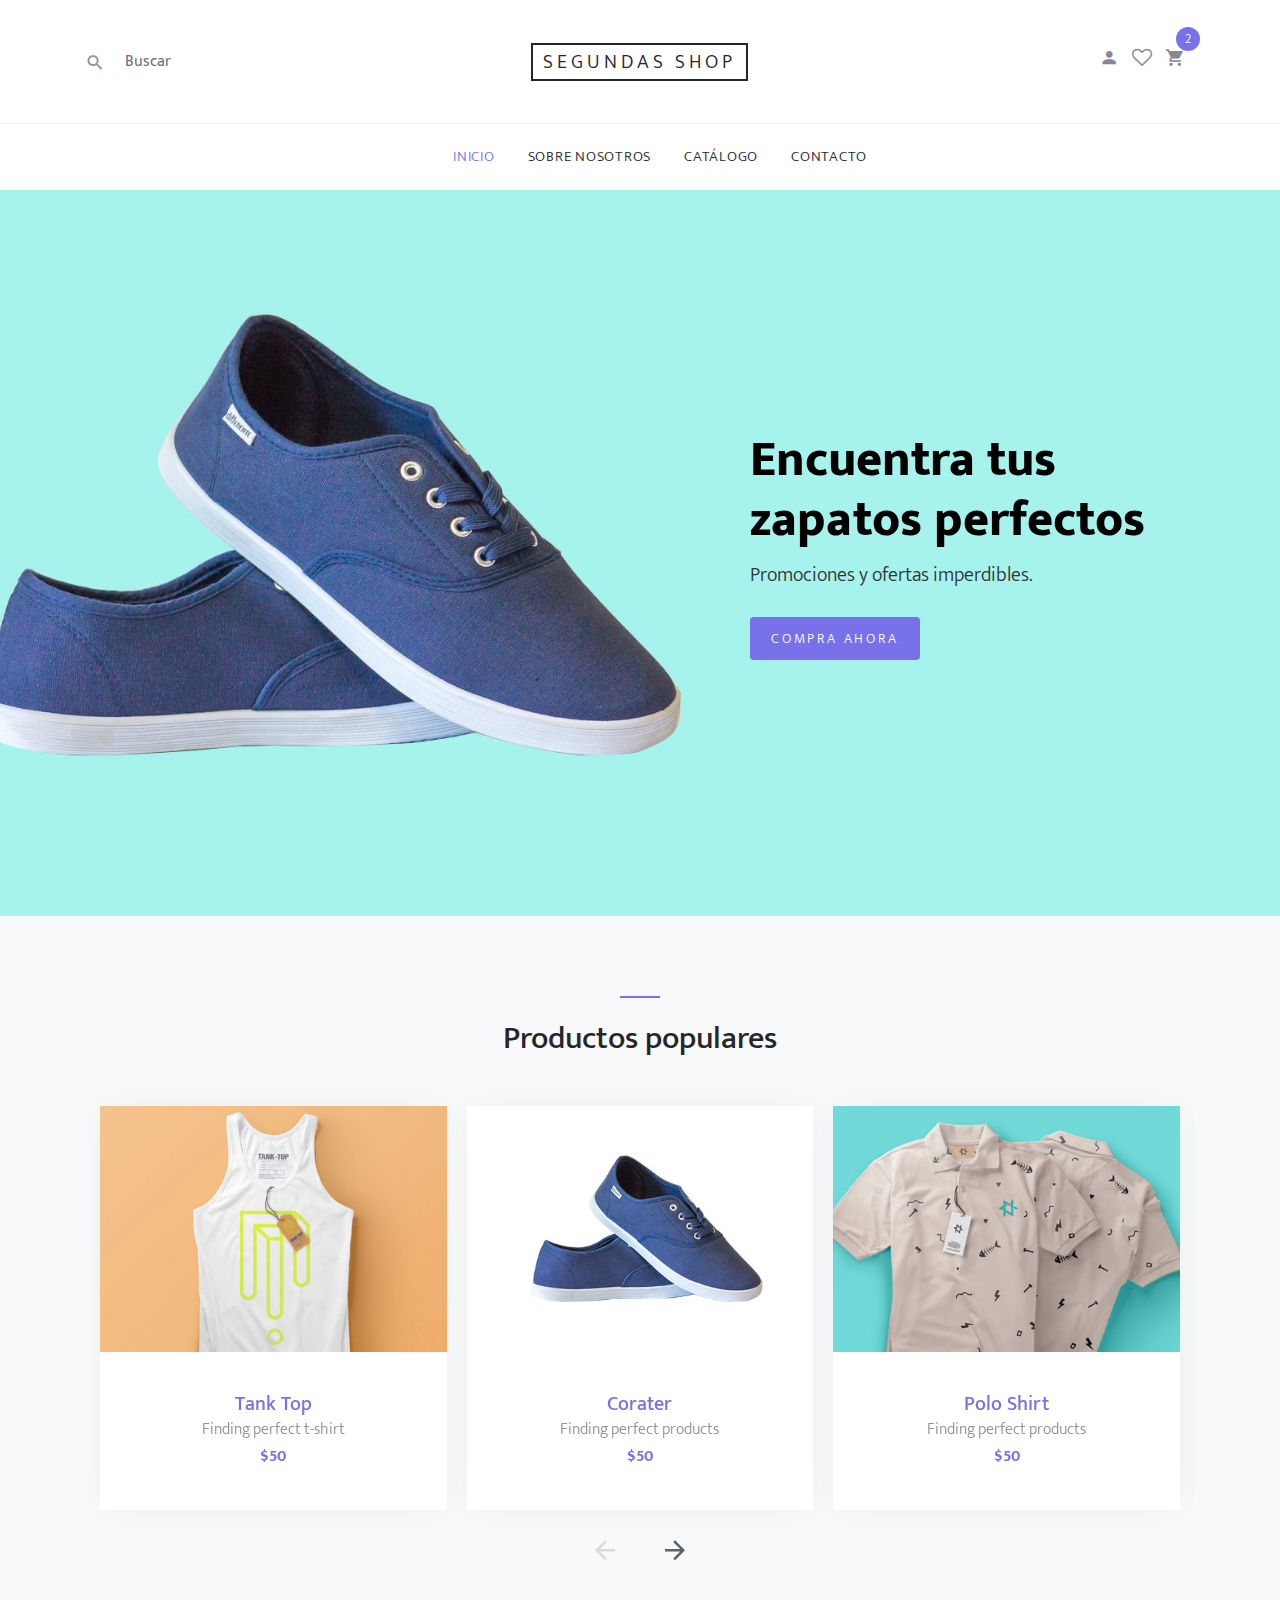
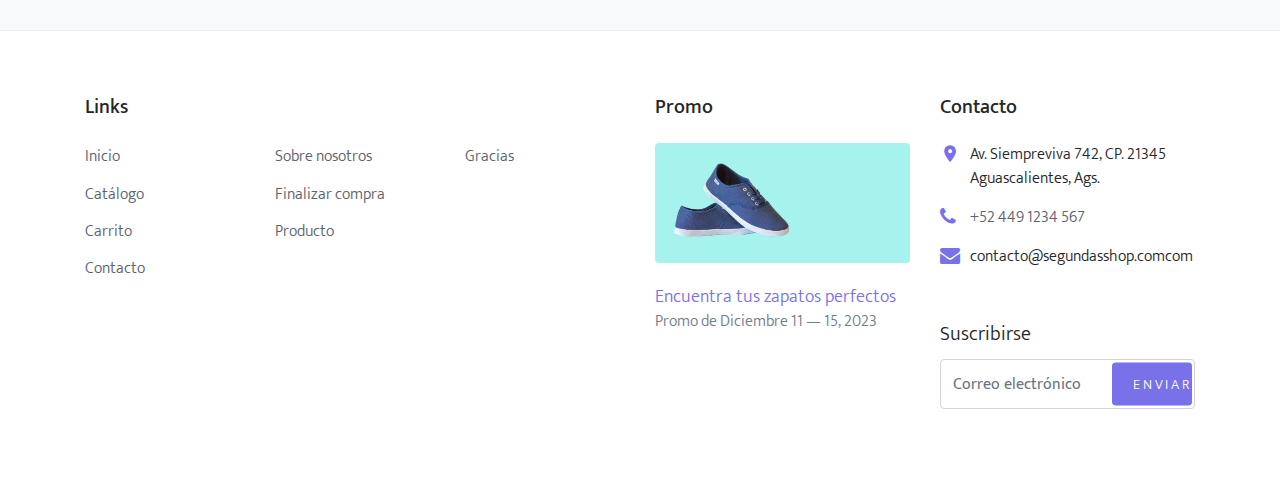
==== index.html @ 723752af "Website deployment" ====
<!DOCTYPE html>
<html lang="es">
  <head>
    <meta charset="utf-8">
    <title>Segundas Shop</title>
    <meta name="viewport" content="width=device-width, initial-scale=1, shrink-to-fit=no">

    <link rel="stylesheet" href="https://fonts.googleapis.com/css?family=Mukta:300,400,700"> 
    <link rel="stylesheet" href="fonts/icomoon/style.css">

    <link rel="stylesheet" href="css/bootstrap.min.css">
    <link rel="stylesheet" href="css/magnific-popup.css">
    <link rel="stylesheet" href="css/jquery-ui.css">
    <link rel="stylesheet" href="css/owl.carousel.min.css">
    <link rel="stylesheet" href="css/owl.theme.default.min.css">


    <link rel="stylesheet" href="css/aos.css">

    <link rel="stylesheet" href="css/style.css">
    
  </head>
  <body>
  
  <div class="site-wrap">
    <header class="site-navbar" role="banner">
      <div class="site-navbar-top">
        <div class="container">
          <div class="row align-items-center">

            <div class="col-6 col-md-4 order-2 order-md-1 site-search-icon text-left">
              <form action="" class="site-block-top-search">
                <span class="icon icon-search2"></span>
                <input type="text" class="form-control border-0" placeholder="Buscar">
              </form>
            </div>

            <div class="col-12 mb-3 mb-md-0 col-md-4 order-1 order-md-2 text-center">
              <div class="site-logo">
                <a href="index.html" class="js-logo-clone">Segundas Shop</a>
              </div>
            </div>

            <div class="col-6 col-md-4 order-3 order-md-3 text-right">
              <div class="site-top-icons">
                <ul>
                  <li><a href="#"><span class="icon icon-person"></span></a></li>
                  <li><a href="#"><span class="icon icon-heart-o"></span></a></li>
                  <li>
                    <a href="cart.html" class="site-cart">
                      <span class="icon icon-shopping_cart"></span>
                      <span class="count">2</span>
                    </a>
                  </li> 
                  <li class="d-inline-block d-md-none ml-md-0"><a href="#" class="site-menu-toggle js-menu-toggle"><span class="icon-menu"></span></a></li>
                </ul>
              </div> 
            </div>

          </div>
        </div>
      </div> 
      <!-- Navbar -->
      <nav class="site-navigation text-right text-md-center" role="navigation">
        <div class="container">
          <ul class="site-menu js-clone-nav d-none d-md-block">
            <li class="active"><a href="index.html">Inicio</a></li>
            <li><a href="about.html">Sobre nosotros</a></li>
            <li><a href="shop.html">Catálogo</a></li>
            <li><a href="contact.html">Contacto</a></li>
          </ul>
        </div>
      </nav>
    </header>

    <div class="site-blocks-cover" style="background-image: url(images/hero_1.jpg);" data-aos="fade">
      <div class="container">
        <div class="row align-items-start align-items-md-center justify-content-end">
          <div class="col-md-5 text-center text-md-left pt-5 pt-md-0">
            <h1 class="mb-2">Encuentra tus zapatos perfectos</h1>
            <div class="intro-text text-center text-md-left">
              <p class="mb-4">Promociones y ofertas imperdibles.</p>
              <p>
                <a href="#" class="btn btn-sm btn-primary">Compra ahora</a>
              </p>
            </div>
          </div>
        </div>
      </div>
    </div>

    <!-- Carrusel -->
    <div class="site-section block-3 site-blocks-2 bg-light">
      <div class="container">
        <div class="row justify-content-center">
          <div class="col-md-7 site-section-heading text-center pt-4">
            <h2>Productos populares</h2>
          </div>
        </div>
        <div class="row">
          <div class="col-md-12">
            <div class="nonloop-block-3 owl-carousel">
              <div class="item">
                <div class="block-4 text-center">
                  <figure class="block-4-image">
                    <img src="images/cloth_1.jpg" alt="Image placeholder" class="img-fluid">
                  </figure>
                  <div class="block-4-text p-4">
                    <h3><a href="#">Tank Top</a></h3>
                    <p class="mb-0">Finding perfect t-shirt</p>
                    <p class="text-primary font-weight-bold">$50</p>
                  </div>
                </div>
              </div>
              <div class="item">
                <div class="block-4 text-center">
                  <figure class="block-4-image">
                    <img src="images/shoe_1.jpg" alt="Image placeholder" class="img-fluid">
                  </figure>
                  <div class="block-4-text p-4">
                    <h3><a href="#">Corater</a></h3>
                    <p class="mb-0">Finding perfect products</p>
                    <p class="text-primary font-weight-bold">$50</p>
                  </div>
                </div>
              </div>
              <div class="item">
                <div class="block-4 text-center">
                  <figure class="block-4-image">
                    <img src="images/cloth_2.jpg" alt="Image placeholder" class="img-fluid">
                  </figure>
                  <div class="block-4-text p-4">
                    <h3><a href="#">Polo Shirt</a></h3>
                    <p class="mb-0">Finding perfect products</p>
                    <p class="text-primary font-weight-bold">$50</p>
                  </div>
                </div>
              </div>
              <div class="item">
                <div class="block-4 text-center">
                  <figure class="block-4-image">
                    <img src="images/cloth_3.jpg" alt="Image placeholder" class="img-fluid">
                  </figure>
                  <div class="block-4-text p-4">
                    <h3><a href="#">T-Shirt Mockup</a></h3>
                    <p class="mb-0">Finding perfect products</p>
                    <p class="text-primary font-weight-bold">$50</p>
                  </div>
                </div>
              </div>
              <div class="item">
                <div class="block-4 text-center">
                  <figure class="block-4-image">
                    <img src="images/shoe_1.jpg" alt="Image placeholder" class="img-fluid">
                  </figure>
                  <div class="block-4-text p-4">
                    <h3><a href="#">Corater</a></h3>
                    <p class="mb-0">Finding perfect products</p>
                    <p class="text-primary font-weight-bold">$50</p>
                  </div>
                </div>
              </div>
            </div>
          </div>
        </div>
      </div>
    </div>

    <!-- Footer -->
    <footer class="site-footer border-top">
      <div class="container">
        <div class="row">
          <div class="col-lg-6 mb-5 mb-lg-0">
            <div class="row">
              <div class="col-md-12">
                <h3 class="footer-heading mb-4">Links</h3>
              </div>
              <div class="col-md-6 col-lg-4">
                <ul class="list-unstyled">
                  <li><a href="index.html">Inicio</a></li>
                  <li><a href="shop.html">Catálogo</a></li>
                  <li><a href="cart.html">Carrito</a></li>
                  <li><a href="contact.html">Contacto</a></li>
                </ul>
              </div>
              <div class="col-md-6 col-lg-4">
                <ul class="list-unstyled">
                  <li><a href="about.html">Sobre nosotros</a></li>
                  <li><a href="checkout.html">Finalizar compra</a></li>
                  <li><a href="shop-single.html">Producto</a></li>
                </ul>
              </div>
              <div class="col-md-6 col-lg-4">
                <ul class="list-unstyled">
                  <li><a href="thankyou.html">Gracias</a></li>
                </ul>
              </div>
            </div>
          </div>
          <div class="col-md-6 col-lg-3 mb-4 mb-lg-0">
            <h3 class="footer-heading mb-4">Promo</h3>
            <a href="#" class="block-6">
              <img src="images/hero_1.jpg" alt="Image placeholder" class="img-fluid rounded mb-4">
              <h3 class="font-weight-light  mb-0">Encuentra tus zapatos perfectos</h3>
              <p>Promo de Diciembre 11 &mdash; 15, 2023</p>
            </a>
          </div>
          <div class="col-md-6 col-lg-3">
            <div class="block-5 mb-5">
              <h3 class="footer-heading mb-4">Contacto</h3>
              <ul class="list-unstyled">
                <li class="address">Av. Siempreviva 742, CP. 21345 Aguascalientes, Ags.</li>
                <li class="phone"><a href="tel://4491234567">+52 449 1234 567</a></li>
                <li class="email">contacto@segundasshop.comcom</li>
              </ul>
            </div>

            <div class="block-7">
              <form action="#" method="post">
                <label for="email_subscribe" class="footer-heading">Suscribirse</label>
                <div class="form-group">
                  <input type="text" class="form-control py-4" id="email_subscribe" placeholder="Correo electrónico">
                  <input type="submit" class="btn btn-sm btn-primary" value="Enviar">
                </div>
              </form>
            </div>
          </div>
        </div>
      </div>
    </footer>
  </div>

  <script src="js/jquery-3.3.1.min.js"></script>
  <script src="js/jquery-ui.js"></script>
  <script src="js/popper.min.js"></script>
  <script src="js/bootstrap.min.js"></script>
  <script src="js/owl.carousel.min.js"></script>
  <script src="js/jquery.magnific-popup.min.js"></script>
  <script src="js/aos.js"></script>

  <script src="js/main.js"></script>
    
  </body>
</html>
---- fonts/icomoon/style.css ----
@font-face {
  font-family: 'icomoon';
  src:  url('fonts/icomoon.eot?10si43');
  src:  url('fonts/icomoon.eot?10si43#iefix') format('embedded-opentype'),
    url('fonts/icomoon.ttf?10si43') format('truetype'),
    url('fonts/icomoon.woff?10si43') format('woff'),
    url('fonts/icomoon.svg?10si43#icomoon') format('svg');
  font-weight: normal;
  font-style: normal;
}

[class^="icon-"], [class*=" icon-"] {
  /* use !important to prevent issues with browser extensions that change fonts */
  font-family: 'icomoon' !important;
  speak: none;
  font-style: normal;
  font-weight: normal;
  font-variant: normal;
  text-transform: none;
  line-height: 1;

  /* Better Font Rendering =========== */
  -webkit-font-smoothing: antialiased;
  -moz-osx-font-smoothing: grayscale;
}

.icon-asterisk:before {
  content: "\f069";
}
.icon-plus:before {
  content: "\f067";
}
.icon-question:before {
  content: "\f128";
}
.icon-minus:before {
  content: "\f068";
}
.icon-glass:before {
  content: "\f000";
}
.icon-music:before {
  content: "\f001";
}
.icon-search:before {
  content: "\f002";
}
.icon-envelope-o:before {
  content: "\f003";
}
.icon-heart:before {
  content: "\f004";
}
.icon-star:before {
  content: "\f005";
}
.icon-star-o:before {
  content: "\f006";
}
.icon-user:before {
  content: "\f007";
}
.icon-film:before {
  content: "\f008";
}
.icon-th-large:before {
  content: "\f009";
}
.icon-th:before {
  content: "\f00a";
}
.icon-th-list:before {
  content: "\f00b";
}
.icon-check:before {
  content: "\f00c";
}
.icon-close:before {
  content: "\f00d";
}
.icon-remove:before {
  content: "\f00d";
}
.icon-times:before {
  content: "\f00d";
}
.icon-search-plus:before {
  content: "\f00e";
}
.icon-search-minus:before {
  content: "\f010";
}
.icon-power-off:before {
  content: "\f011";
}
.icon-signal:before {
  content: "\f012";
}
.icon-cog:before {
  content: "\f013";
}
.icon-gear:before {
  content: "\f013";
}
.icon-trash-o:before {
  content: "\f014";
}
.icon-home:before {
  content: "\f015";
}
.icon-file-o:before {
  content: "\f016";
}
.icon-clock-o:before {
  content: "\f017";
}
.icon-road:before {
  content: "\f018";
}
.icon-download:before {
  content: "\f019";
}
.icon-arrow-circle-o-down:before {
  content: "\f01a";
}
.icon-arrow-circle-o-up:before {
  content: "\f01b";
}
.icon-inbox:before {
  content: "\f01c";
}
.icon-play-circle-o:before {
  content: "\f01d";
}
.icon-repeat:before {
  content: "\f01e";
}
.icon-rotate-right:before {
  content: "\f01e";
}
.icon-refresh:before {
  content: "\f021";
}
.icon-list-alt:before {
  content: "\f022";
}
.icon-lock:before {
  content: "\f023";
}
.icon-flag:before {
  content: "\f024";
}
.icon-headphones:before {
  content: "\f025";
}
.icon-volume-off:before {
  content: "\f026";
}
.icon-volume-down:before {
  content: "\f027";
}
.icon-volume-up:before {
  content: "\f028";
}
.icon-qrcode:before {
  content: "\f029";
}
.icon-barcode:before {
  content: "\f02a";
}
.icon-tag:before {
  content: "\f02b";
}
.icon-tags:before {
  content: "\f02c";
}
.icon-book:before {
  content: "\f02d";
}
.icon-bookmark:before {
  content: "\f02e";
}
.icon-print:before {
  content: "\f02f";
}
.icon-camera:before {
  content: "\f030";
}
.icon-font:before {
  content: "\f031";
}
.icon-bold:before {
  content: "\f032";
}
.icon-italic:before {
  content: "\f033";
}
.icon-text-height:before {
  content: "\f034";
}
.icon-text-width:before {
  content: "\f035";
}
.icon-align-left:before {
  content: "\f036";
}
.icon-align-center:before {
  content: "\f037";
}
.icon-align-right:before {
  content: "\f038";
}
.icon-align-justify:before {
  content: "\f039";
}
.icon-list:before {
  content: "\f03a";
}
.icon-dedent:before {
  content: "\f03b";
}
.icon-outdent:before {
  content: "\f03b";
}
.icon-indent:before {
  content: "\f03c";
}
.icon-video-camera:before {
  content: "\f03d";
}
.icon-image:before {
  content: "\f03e";
}
.icon-photo:before {
  content: "\f03e";
}
.icon-picture-o:before {
  content: "\f03e";
}
.icon-pencil:before {
  content: "\f040";
}
.icon-map-marker:before {
  content: "\f041";
}
.icon-adjust:before {
  content: "\f042";
}
.icon-tint:before {
  content: "\f043";
}
.icon-edit:before {
  content: "\f044";
}
.icon-pencil-square-o:before {
  content: "\f044";
}
.icon-share-square-o:before {
  content: "\f045";
}
.icon-check-square-o:before {
  content: "\f046";
}
.icon-arrows:before {
  content: "\f047";
}
.icon-step-backward:before {
  content: "\f048";
}
.icon-fast-backward:before {
  content: "\f049";
}
.icon-backward:before {
  content: "\f04a";
}
.icon-play:before {
  content: "\f04b";
}
.icon-pause:before {
  content: "\f04c";
}
.icon-stop:before {
  content: "\f04d";
}
.icon-forward:before {
  content: "\f04e";
}
.icon-fast-forward:before {
  content: "\f050";
}
.icon-step-forward:before {
  content: "\f051";
}
.icon-eject:before {
  content: "\f052";
}
.icon-chevron-left:before {
  content: "\f053";
}
.icon-chevron-right:before {
  content: "\f054";
}
.icon-plus-circle:before {
  content: "\f055";
}
.icon-minus-circle:before {
  content: "\f056";
}
.icon-times-circle:before {
  content: "\f057";
}
.icon-check-circle:before {
  content: "\f058";
}
.icon-question-circle:before {
  content: "\f059";
}
.icon-info-circle:before {
  content: "\f05a";
}
.icon-crosshairs:before {
  content: "\f05b";
}
.icon-times-circle-o:before {
  content: "\f05c";
}
.icon-check-circle-o:before {
  content: "\f05d";
}
.icon-ban:before {
  content: "\f05e";
}
.icon-arrow-left:before {
  content: "\f060";
}
.icon-arrow-right:before {
  content: "\f061";
}
.icon-arrow-up:before {
  content: "\f062";
}
.icon-arrow-down:before {
  content: "\f063";
}
.icon-mail-forward:before {
  content: "\f064";
}
.icon-share:before {
  content: "\f064";
}
.icon-expand:before {
  content: "\f065";
}
.icon-compress:before {
  content: "\f066";
}
.icon-exclamation-circle:before {
  content: "\f06a";
}
.icon-gift:before {
  content: "\f06b";
}
.icon-leaf:before {
  content: "\f06c";
}
.icon-fire:before {
  content: "\f06d";
}
.icon-eye:before {
  content: "\f06e";
}
.icon-eye-slash:before {
  content: "\f070";
}
.icon-exclamation-triangle:before {
  content: "\f071";
}
.icon-warning:before {
  content: "\f071";
}
.icon-plane:before {
  content: "\f072";
}
.icon-calendar:before {
  content: "\f073";
}
.icon-random:before {
  content: "\f074";
}
.icon-comment:before {
  content: "\f075";
}
.icon-magnet:before {
  content: "\f076";
}
.icon-chevron-up:before {
  content: "\f077";
}
.icon-chevron-down:before {
  content: "\f078";
}
.icon-retweet:before {
  content: "\f079";
}
.icon-shopping-cart:before {
  content: "\f07a";
}
.icon-folder:before {
  content: "\f07b";
}
.icon-folder-open:before {
  content: "\f07c";
}
.icon-arrows-v:before {
  content: "\f07d";
}
.icon-arrows-h:before {
  content: "\f07e";
}
.icon-bar-chart:before {
  content: "\f080";
}
.icon-bar-chart-o:before {
  content: "\f080";
}
.icon-twitter-square:before {
  content: "\f081";
}
.icon-facebook-square:before {
  content: "\f082";
}
.icon-camera-retro:before {
  content: "\f083";
}
.icon-key:before {
  content: "\f084";
}
.icon-cogs:before {
  content: "\f085";
}
.icon-gears:before {
  content: "\f085";
}
.icon-comments:before {
  content: "\f086";
}
.icon-thumbs-o-up:before {
  content: "\f087";
}
.icon-thumbs-o-down:before {
  content: "\f088";
}
.icon-star-half:before {
  content: "\f089";
}
.icon-heart-o:before {
  content: "\f08a";
}
.icon-sign-out:before {
  content: "\f08b";
}
.icon-linkedin-square:before {
  content: "\f08c";
}
.icon-thumb-tack:before {
  content: "\f08d";
}
.icon-external-link:before {
  content: "\f08e";
}
.icon-sign-in:before {
  content: "\f090";
}
.icon-trophy:before {
  content: "\f091";
}
.icon-github-square:before {
  content: "\f092";
}
.icon-upload:before {
  content: "\f093";
}
.icon-lemon-o:before {
  content: "\f094";
}
.icon-phone:before {
  content: "\f095";
}
.icon-square-o:before {
  content: "\f096";
}
.icon-bookmark-o:before {
  content: "\f097";
}
.icon-phone-square:before {
  content: "\f098";
}
.icon-twitter:before {
  content: "\f099";
}
.icon-facebook:before {
  content: "\f09a";
}
.icon-facebook-f:before {
  content: "\f09a";
}
.icon-github:before {
  content: "\f09b";
}
.icon-unlock:before {
  content: "\f09c";
}
.icon-credit-card:before {
  content: "\f09d";
}
.icon-feed:before {
  content: "\f09e";
}
.icon-rss:before {
  content: "\f09e";
}
.icon-hdd-o:before {
  content: "\f0a0";
}
.icon-bullhorn:before {
  content: "\f0a1";
}
.icon-bell-o:before {
  content: "\f0a2";
}
.icon-certificate:before {
  content: "\f0a3";
}
.icon-hand-o-right:before {
  content: "\f0a4";
}
.icon-hand-o-left:before {
  content: "\f0a5";
}
.icon-hand-o-up:before {
  content: "\f0a6";
}
.icon-hand-o-down:before {
  content: "\f0a7";
}
.icon-arrow-circle-left:before {
  content: "\f0a8";
}
.icon-arrow-circle-right:before {
  content: "\f0a9";
}
.icon-arrow-circle-up:before {
  content: "\f0aa";
}
.icon-arrow-circle-down:before {
  content: "\f0ab";
}
.icon-globe:before {
  content: "\f0ac";
}
.icon-wrench:before {
  content: "\f0ad";
}
.icon-tasks:before {
  content: "\f0ae";
}
.icon-filter:before {
  content: "\f0b0";
}
.icon-briefcase:before {
  content: "\f0b1";
}
.icon-arrows-alt:before {
  content: "\f0b2";
}
.icon-group:before {
  content: "\f0c0";
}
.icon-users:before {
  content: "\f0c0";
}
.icon-chain:before {
  content: "\f0c1";
}
.icon-link:before {
  content: "\f0c1";
}
.icon-cloud:before {
  content: "\f0c2";
}
.icon-flask:before {
  content: "\f0c3";
}
.icon-cut:before {
  content: "\f0c4";
}
.icon-scissors:before {
  content: "\f0c4";
}
.icon-copy:before {
  content: "\f0c5";
}
.icon-files-o:before {
  content: "\f0c5";
}
.icon-paperclip:before {
  content: "\f0c6";
}
.icon-floppy-o:before {
  content: "\f0c7";
}
.icon-save:before {
  content: "\f0c7";
}
.icon-square:before {
  content: "\f0c8";
}
.icon-bars:before {
  content: "\f0c9";
}
.icon-navicon:before {
  content: "\f0c9";
}
.icon-reorder:before {
  content: "\f0c9";
}
.icon-list-ul:before {
  content: "\f0ca";
}
.icon-list-ol:before {
  content: "\f0cb";
}
.icon-strikethrough:before {
  content: "\f0cc";
}
.icon-underline:before {
  content: "\f0cd";
}
.icon-table:before {
  content: "\f0ce";
}
.icon-magic:before {
  content: "\f0d0";
}
.icon-truck:before {
  content: "\f0d1";
}
.icon-pinterest:before {
  content: "\f0d2";
}
.icon-pinterest-square:before {
  content: "\f0d3";
}
.icon-google-plus-square:before {
  content: "\f0d4";
}
.icon-google-plus:before {
  content: "\f0d5";
}
.icon-money:before {
  content: "\f0d6";
}
.icon-caret-down:before {
  content: "\f0d7";
}
.icon-caret-up:before {
  content: "\f0d8";
}
.icon-caret-left:before {
  content: "\f0d9";
}
.icon-caret-right:before {
  content: "\f0da";
}
.icon-columns:before {
  content: "\f0db";
}
.icon-sort:before {
  content: "\f0dc";
}
.icon-unsorted:before {
  content: "\f0dc";
}
.icon-sort-desc:before {
  content: "\f0dd";
}
.icon-sort-down:before {
  content: "\f0dd";
}
.icon-sort-asc:before {
  content: "\f0de";
}
.icon-sort-up:before {
  content: "\f0de";
}
.icon-envelope:before {
  content: "\f0e0";
}
.icon-linkedin:before {
  content: "\f0e1";
}
.icon-rotate-left:before {
  content: "\f0e2";
}
.icon-undo:before {
  content: "\f0e2";
}
.icon-gavel:before {
  content: "\f0e3";
}
.icon-legal:before {
  content: "\f0e3";
}
.icon-dashboard:before {
  content: "\f0e4";
}
.icon-tachometer:before {
  content: "\f0e4";
}
.icon-comment-o:before {
  content: "\f0e5";
}
.icon-comments-o:before {
  content: "\f0e6";
}
.icon-bolt:before {
  content: "\f0e7";
}
.icon-flash:before {
  content: "\f0e7";
}
.icon-sitemap:before {
  content: "\f0e8";
}
.icon-umbrella:before {
  content: "\f0e9";
}
.icon-clipboard:before {
  content: "\f0ea";
}
.icon-paste:before {
  content: "\f0ea";
}
.icon-lightbulb-o:before {
  content: "\f0eb";
}
.icon-exchange:before {
  content: "\f0ec";
}
.icon-cloud-download:before {
  content: "\f0ed";
}
.icon-cloud-upload:before {
  content: "\f0ee";
}
.icon-user-md:before {
  content: "\f0f0";
}
.icon-stethoscope:before {
  content: "\f0f1";
}
.icon-suitcase:before {
  content: "\f0f2";
}
.icon-bell:before {
  content: "\f0f3";
}
.icon-coffee:before {
  content: "\f0f4";
}
.icon-cutlery:before {
  content: "\f0f5";
}
.icon-file-text-o:before {
  content: "\f0f6";
}
.icon-building-o:before {
  content: "\f0f7";
}
.icon-hospital-o:before {
  content: "\f0f8";
}
.icon-ambulance:before {
  content: "\f0f9";
}
.icon-medkit:before {
  content: "\f0fa";
}
.icon-fighter-jet:before {
  content: "\f0fb";
}
.icon-beer:before {
  content: "\f0fc";
}
.icon-h-square:before {
  content: "\f0fd";
}
.icon-plus-square:before {
  content: "\f0fe";
}
.icon-angle-double-left:before {
  content: "\f100";
}
.icon-angle-double-right:before {
  content: "\f101";
}
.icon-angle-double-up:before {
  content: "\f102";
}
.icon-angle-double-down:before {
  content: "\f103";
}
.icon-angle-left:before {
  content: "\f104";
}
.icon-angle-right:before {
  content: "\f105";
}
.icon-angle-up:before {
  content: "\f106";
}
.icon-angle-down:before {
  content: "\f107";
}
.icon-desktop:before {
  content: "\f108";
}
.icon-laptop:before {
  content: "\f109";
}
.icon-tablet:before {
  content: "\f10a";
}
.icon-mobile:before {
  content: "\f10b";
}
.icon-mobile-phone:before {
  content: "\f10b";
}
.icon-circle-o:before {
  content: "\f10c";
}
.icon-quote-left:before {
  content: "\f10d";
}
.icon-quote-right:before {
  content: "\f10e";
}
.icon-spinner:before {
  content: "\f110";
}
.icon-circle:before {
  content: "\f111";
}
.icon-mail-reply:before {
  content: "\f112";
}
.icon-reply:before {
  content: "\f112";
}
.icon-github-alt:before {
  content: "\f113";
}
.icon-folder-o:before {
  content: "\f114";
}
.icon-folder-open-o:before {
  content: "\f115";
}
.icon-smile-o:before {
  content: "\f118";
}
.icon-frown-o:before {
  content: "\f119";
}
.icon-meh-o:before {
  content: "\f11a";
}
.icon-gamepad:before {
  content: "\f11b";
}
.icon-keyboard-o:before {
  content: "\f11c";
}
.icon-flag-o:before {
  content: "\f11d";
}
.icon-flag-checkered:before {
  content: "\f11e";
}
.icon-terminal:before {
  content: "\f120";
}
.icon-code:before {
  content: "\f121";
}
.icon-mail-reply-all:before {
  content: "\f122";
}
.icon-reply-all:before {
  content: "\f122";
}
.icon-star-half-empty:before {
  content: "\f123";
}
.icon-star-half-full:before {
  content: "\f123";
}
.icon-star-half-o:before {
  content: "\f123";
}
.icon-location-arrow:before {
  content: "\f124";
}
.icon-crop:before {
  content: "\f125";
}
.icon-code-fork:before {
  content: "\f126";
}
.icon-chain-broken:before {
  content: "\f127";
}
.icon-unlink:before {
  content: "\f127";
}
.icon-info:before {
  content: "\f129";
}
.icon-exclamation:before {
  content: "\f12a";
}
.icon-superscript:before {
  content: "\f12b";
}
.icon-subscript:before {
  content: "\f12c";
}
.icon-eraser:before {
  content: "\f12d";
}
.icon-puzzle-piece:before {
  content: "\f12e";
}
.icon-microphone:before {
  content: "\f130";
}
.icon-microphone-slash:before {
  content: "\f131";
}
.icon-shield:before {
  content: "\f132";
}
.icon-calendar-o:before {
  content: "\f133";
}
.icon-fire-extinguisher:before {
  content: "\f134";
}
.icon-rocket:before {
  content: "\f135";
}
.icon-maxcdn:before {
  content: "\f136";
}
.icon-chevron-circle-left:before {
  content: "\f137";
}
.icon-chevron-circle-right:before {
  content: "\f138";
}
.icon-chevron-circle-up:before {
  content: "\f139";
}
.icon-chevron-circle-down:before {
  content: "\f13a";
}
.icon-html5:before {
  content: "\f13b";
}
.icon-css3:before {
  content: "\f13c";
}
.icon-anchor:before {
  content: "\f13d";
}
.icon-unlock-alt:before {
  content: "\f13e";
}
.icon-bullseye:before {
  content: "\f140";
}
.icon-ellipsis-h:before {
  content: "\f141";
}
.icon-ellipsis-v:before {
  content: "\f142";
}
.icon-rss-square:before {
  content: "\f143";
}
.icon-play-circle:before {
  content: "\f144";
}
.icon-ticket:before {
  content: "\f145";
}
.icon-minus-square:before {
  content: "\f146";
}
.icon-minus-square-o:before {
  content: "\f147";
}
.icon-level-up:before {
  content: "\f148";
}
.icon-level-down:before {
  content: "\f149";
}
.icon-check-square:before {
  content: "\f14a";
}
.icon-pencil-square:before {
  content: "\f14b";
}
.icon-external-link-square:before {
  content: "\f14c";
}
.icon-share-square:before {
  content: "\f14d";
}
.icon-compass:before {
  content: "\f14e";
}
.icon-caret-square-o-down:before {
  content: "\f150";
}
.icon-toggle-down:before {
  content: "\f150";
}
.icon-caret-square-o-up:before {
  content: "\f151";
}
.icon-toggle-up:before {
  content: "\f151";
}
.icon-caret-square-o-right:before {
  content: "\f152";
}
.icon-toggle-right:before {
  content: "\f152";
}
.icon-eur:before {
  content: "\f153";
}
.icon-euro:before {
  content: "\f153";
}
.icon-gbp:before {
  content: "\f154";
}
.icon-dollar:before {
  content: "\f155";
}
.icon-usd:before {
  content: "\f155";
}
.icon-inr:before {
  content: "\f156";
}
.icon-rupee:before {
  content: "\f156";
}
.icon-cny:before {
  content: "\f157";
}
.icon-jpy:before {
  content: "\f157";
}
.icon-rmb:before {
  content: "\f157";
}
.icon-yen:before {
  content: "\f157";
}
.icon-rouble:before {
  content: "\f158";
}
.icon-rub:before {
  content: "\f158";
}
.icon-ruble:before {
  content: "\f158";
}
.icon-krw:before {
  content: "\f159";
}
.icon-won:before {
  content: "\f159";
}
.icon-bitcoin:before {
  content: "\f15a";
}
.icon-btc:before {
  content: "\f15a";
}
.icon-file:before {
  content: "\f15b";
}
.icon-file-text:before {
  content: "\f15c";
}
.icon-sort-alpha-asc:before {
  content: "\f15d";
}
.icon-sort-alpha-desc:before {
  content: "\f15e";
}
.icon-sort-amount-asc:before {
  content: "\f160";
}
.icon-sort-amount-desc:before {
  content: "\f161";
}
.icon-sort-numeric-asc:before {
  content: "\f162";
}
.icon-sort-numeric-desc:before {
  content: "\f163";
}
.icon-thumbs-up:before {
  content: "\f164";
}
.icon-thumbs-down:before {
  content: "\f165";
}
.icon-youtube-square:before {
  content: "\f166";
}
.icon-youtube:before {
  content: "\f167";
}
.icon-xing:before {
  content: "\f168";
}
.icon-xing-square:before {
  content: "\f169";
}
.icon-youtube-play:before {
  content: "\f16a";
}
.icon-dropbox:before {
  content: "\f16b";
}
.icon-stack-overflow:before {
  content: "\f16c";
}
.icon-instagram:before {
  content: "\f16d";
}
.icon-flickr:before {
  content: "\f16e";
}
.icon-adn:before {
  content: "\f170";
}
.icon-bitbucket:before {
  content: "\f171";
}
.icon-bitbucket-square:before {
  content: "\f172";
}
.icon-tumblr:before {
  content: "\f173";
}
.icon-tumblr-square:before {
  content: "\f174";
}
.icon-long-arrow-down:before {
  content: "\f175";
}
.icon-long-arrow-up:before {
  content: "\f176";
}
.icon-long-arrow-left:before {
  content: "\f177";
}
.icon-long-arrow-right:before {
  content: "\f178";
}
.icon-apple:before {
  content: "\f179";
}
.icon-windows:before {
  content: "\f17a";
}
.icon-android:before {
  content: "\f17b";
}
.icon-linux:before {
  content: "\f17c";
}
.icon-dribbble:before {
  content: "\f17d";
}
.icon-skype:before {
  content: "\f17e";
}
.icon-foursquare:before {
  content: "\f180";
}
.icon-trello:before {
  content: "\f181";
}
.icon-female:before {
  content: "\f182";
}
.icon-male:before {
  content: "\f183";
}
.icon-gittip:before {
  content: "\f184";
}
.icon-gratipay:before {
  content: "\f184";
}
.icon-sun-o:before {
  content: "\f185";
}
.icon-moon-o:before {
  content: "\f186";
}
.icon-archive:before {
  content: "\f187";
}
.icon-bug:before {
  content: "\f188";
}
.icon-vk:before {
  content: "\f189";
}
.icon-weibo:before {
  content: "\f18a";
}
.icon-renren:before {
  content: "\f18b";
}
.icon-pagelines:before {
  content: "\f18c";
}
.icon-stack-exchange:before {
  content: "\f18d";
}
.icon-arrow-circle-o-right:before {
  content: "\f18e";
}
.icon-arrow-circle-o-left:before {
  content: "\f190";
}
.icon-caret-square-o-left:before {
  content: "\f191";
}
.icon-toggle-left:before {
  content: "\f191";
}
.icon-dot-circle-o:before {
  content: "\f192";
}
.icon-wheelchair:before {
  content: "\f193";
}
.icon-vimeo-square:before {
  content: "\f194";
}
.icon-try:before {
  content: "\f195";
}
.icon-turkish-lira:before {
  content: "\f195";
}
.icon-plus-square-o:before {
  content: "\f196";
}
.icon-space-shuttle:before {
  content: "\f197";
}
.icon-slack:before {
  content: "\f198";
}
.icon-envelope-square:before {
  content: "\f199";
}
.icon-wordpress:before {
  content: "\f19a";
}
.icon-openid:before {
  content: "\f19b";
}
.icon-bank:before {
  content: "\f19c";
}
.icon-institution:before {
  content: "\f19c";
}
.icon-university:before {
  content: "\f19c";
}
.icon-graduation-cap:before {
  content: "\f19d";
}
.icon-mortar-board:before {
  content: "\f19d";
}
.icon-yahoo:before {
  content: "\f19e";
}
.icon-google:before {
  content: "\f1a0";
}
.icon-reddit:before {
  content: "\f1a1";
}
.icon-reddit-square:before {
  content: "\f1a2";
}
.icon-stumbleupon-circle:before {
  content: "\f1a3";
}
.icon-stumbleupon:before {
  content: "\f1a4";
}
.icon-delicious:before {
  content: "\f1a5";
}
.icon-digg:before {
  content: "\f1a6";
}
.icon-pied-piper-pp:before {
  content: "\f1a7";
}
.icon-pied-piper-alt:before {
  content: "\f1a8";
}
.icon-drupal:before {
  content: "\f1a9";
}
.icon-joomla:before {
  content: "\f1aa";
}
.icon-language:before {
  content: "\f1ab";
}
.icon-fax:before {
  content: "\f1ac";
}
.icon-building:before {
  content: "\f1ad";
}
.icon-child:before {
  content: "\f1ae";
}
.icon-paw:before {
  content: "\f1b0";
}
.icon-spoon:before {
  content: "\f1b1";
}
.icon-cube:before {
  content: "\f1b2";
}
.icon-cubes:before {
  content: "\f1b3";
}
.icon-behance:before {
  content: "\f1b4";
}
.icon-behance-square:before {
  content: "\f1b5";
}
.icon-steam:before {
  content: "\f1b6";
}
.icon-steam-square:before {
  content: "\f1b7";
}
.icon-recycle:before {
  content: "\f1b8";
}
.icon-automobile:before {
  content: "\f1b9";
}
.icon-car:before {
  content: "\f1b9";
}
.icon-cab:before {
  content: "\f1ba";
}
.icon-taxi:before {
  content: "\f1ba";
}
.icon-tree:before {
  content: "\f1bb";
}
.icon-spotify:before {
  content: "\f1bc";
}
.icon-deviantart:before {
  content: "\f1bd";
}
.icon-soundcloud:before {
  content: "\f1be";
}
.icon-database:before {
  content: "\f1c0";
}
.icon-file-pdf-o:before {
  content: "\f1c1";
}
.icon-file-word-o:before {
  content: "\f1c2";
}
.icon-file-excel-o:before {
  content: "\f1c3";
}
.icon-file-powerpoint-o:before {
  content: "\f1c4";
}
.icon-file-image-o:before {
  content: "\f1c5";
}
.icon-file-photo-o:before {
  content: "\f1c5";
}
.icon-file-picture-o:before {
  content: "\f1c5";
}
.icon-file-archive-o:before {
  content: "\f1c6";
}
.icon-file-zip-o:before {
  content: "\f1c6";
}
.icon-file-audio-o:before {
  content: "\f1c7";
}
.icon-file-sound-o:before {
  content: "\f1c7";
}
.icon-file-movie-o:before {
  content: "\f1c8";
}
.icon-file-video-o:before {
  content: "\f1c8";
}
.icon-file-code-o:before {
  content: "\f1c9";
}
.icon-vine:before {
  content: "\f1ca";
}
.icon-codepen:before {
  content: "\f1cb";
}
.icon-jsfiddle:before {
  content: "\f1cc";
}
.icon-life-bouy:before {
  content: "\f1cd";
}
.icon-life-buoy:before {
  content: "\f1cd";
}
.icon-life-ring:before {
  content: "\f1cd";
}
.icon-life-saver:before {
  content: "\f1cd";
}
.icon-support:before {
  content: "\f1cd";
}
.icon-circle-o-notch:before {
  content: "\f1ce";
}
.icon-ra:before {
  content: "\f1d0";
}
.icon-rebel:before {
  content: "\f1d0";
}
.icon-resistance:before {
  content: "\f1d0";
}
.icon-empire:before {
  content: "\f1d1";
}
.icon-ge:before {
  content: "\f1d1";
}
.icon-git-square:before {
  content: "\f1d2";
}
.icon-git:before {
  content: "\f1d3";
}
.icon-hacker-news:before {
  content: "\f1d4";
}
.icon-y-combinator-square:before {
  content: "\f1d4";
}
.icon-yc-square:before {
  content: "\f1d4";
}
.icon-tencent-weibo:before {
  content: "\f1d5";
}
.icon-qq:before {
  content: "\f1d6";
}
.icon-wechat:before {
  content: "\f1d7";
}
.icon-weixin:before {
  content: "\f1d7";
}
.icon-paper-plane:before {
  content: "\f1d8";
}
.icon-send:before {
  content: "\f1d8";
}
.icon-paper-plane-o:before {
  content: "\f1d9";
}
.icon-send-o:before {
  content: "\f1d9";
}
.icon-history:before {
  content: "\f1da";
}
.icon-circle-thin:before {
  content: "\f1db";
}
.icon-header:before {
  content: "\f1dc";
}
.icon-paragraph:before {
  content: "\f1dd";
}
.icon-sliders:before {
  content: "\f1de";
}
.icon-share-alt:before {
  content: "\f1e0";
}
.icon-share-alt-square:before {
  content: "\f1e1";
}
.icon-bomb:before {
  content: "\f1e2";
}
.icon-futbol-o:before {
  content: "\f1e3";
}
.icon-soccer-ball-o:before {
  content: "\f1e3";
}
.icon-tty:before {
  content: "\f1e4";
}
.icon-binoculars:before {
  content: "\f1e5";
}
.icon-plug:before {
  content: "\f1e6";
}
.icon-slideshare:before {
  content: "\f1e7";
}
.icon-twitch:before {
  content: "\f1e8";
}
.icon-yelp:before {
  content: "\f1e9";
}
.icon-newspaper-o:before {
  content: "\f1ea";
}
.icon-wifi:before {
  content: "\f1eb";
}
.icon-calculator:before {
  content: "\f1ec";
}
.icon-paypal:before {
  content: "\f1ed";
}
.icon-google-wallet:before {
  content: "\f1ee";
}
.icon-cc-visa:before {
  content: "\f1f0";
}
.icon-cc-mastercard:before {
  content: "\f1f1";
}
.icon-cc-discover:before {
  content: "\f1f2";
}
.icon-cc-amex:before {
  content: "\f1f3";
}
.icon-cc-paypal:before {
  content: "\f1f4";
}
.icon-cc-stripe:before {
  content: "\f1f5";
}
.icon-bell-slash:before {
  content: "\f1f6";
}
.icon-bell-slash-o:before {
  content: "\f1f7";
}
.icon-trash:before {
  content: "\f1f8";
}
.icon-copyright:before {
  content: "\f1f9";
}
.icon-at:before {
  content: "\f1fa";
}
.icon-eyedropper:before {
  content: "\f1fb";
}
.icon-paint-brush:before {
  content: "\f1fc";
}
.icon-birthday-cake:before {
  content: "\f1fd";
}
.icon-area-chart:before {
  content: "\f1fe";
}
.icon-pie-chart:before {
  content: "\f200";
}
.icon-line-chart:before {
  content: "\f201";
}
.icon-lastfm:before {
  content: "\f202";
}
.icon-lastfm-square:before {
  content: "\f203";
}
.icon-toggle-off:before {
  content: "\f204";
}
.icon-toggle-on:before {
  content: "\f205";
}
.icon-bicycle:before {
  content: "\f206";
}
.icon-bus:before {
  content: "\f207";
}
.icon-ioxhost:before {
  content: "\f208";
}
.icon-angellist:before {
  content: "\f209";
}
.icon-cc:before {
  content: "\f20a";
}
.icon-ils:before {
  content: "\f20b";
}
.icon-shekel:before {
  content: "\f20b";
}
.icon-sheqel:before {
  content: "\f20b";
}
.icon-meanpath:before {
  content: "\f20c";
}
.icon-buysellads:before {
  content: "\f20d";
}
.icon-connectdevelop:before {
  content: "\f20e";
}
.icon-dashcube:before {
  content: "\f210";
}
.icon-forumbee:before {
  content: "\f211";
}
.icon-leanpub:before {
  content: "\f212";
}
.icon-sellsy:before {
  content: "\f213";
}
.icon-shirtsinbulk:before {
  content: "\f214";
}
.icon-simplybuilt:before {
  content: "\f215";
}
.icon-skyatlas:before {
  content: "\f216";
}
.icon-cart-plus:before {
  content: "\f217";
}
.icon-cart-arrow-down:before {
  content: "\f218";
}
.icon-diamond:before {
  content: "\f219";
}
.icon-ship:before {
  content: "\f21a";
}
.icon-user-secret:before {
  content: "\f21b";
}
.icon-motorcycle:before {
  content: "\f21c";
}
.icon-street-view:before {
  content: "\f21d";
}
.icon-heartbeat:before {
  content: "\f21e";
}
.icon-venus:before {
  content: "\f221";
}
.icon-mars:before {
  content: "\f222";
}
.icon-mercury:before {
  content: "\f223";
}
.icon-intersex:before {
  content: "\f224";
}
.icon-transgender:before {
  content: "\f224";
}
.icon-transgender-alt:before {
  content: "\f225";
}
.icon-venus-double:before {
  content: "\f226";
}
.icon-mars-double:before {
  content: "\f227";
}
.icon-venus-mars:before {
  content: "\f228";
}
.icon-mars-stroke:before {
  content: "\f229";
}
.icon-mars-stroke-v:before {
  content: "\f22a";
}
.icon-mars-stroke-h:before {
  content: "\f22b";
}
.icon-neuter:before {
  content: "\f22c";
}
.icon-genderless:before {
  content: "\f22d";
}
.icon-facebook-official:before {
  content: "\f230";
}
.icon-pinterest-p:before {
  content: "\f231";
}
.icon-whatsapp:before {
  content: "\f232";
}
.icon-server:before {
  content: "\f233";
}
.icon-user-plus:before {
  content: "\f234";
}
.icon-user-times:before {
  content: "\f235";
}
.icon-bed:before {
  content: "\f236";
}
.icon-hotel:before {
  content: "\f236";
}
.icon-viacoin:before {
  content: "\f237";
}
.icon-train:before {
  content: "\f238";
}
.icon-subway:before {
  content: "\f239";
}
.icon-medium:before {
  content: "\f23a";
}
.icon-y-combinator:before {
  content: "\f23b";
}
.icon-yc:before {
  content: "\f23b";
}
.icon-optin-monster:before {
  content: "\f23c";
}
.icon-opencart:before {
  content: "\f23d";
}
.icon-expeditedssl:before {
  content: "\f23e";
}
.icon-battery:before {
  content: "\f240";
}
.icon-battery-4:before {
  content: "\f240";
}
.icon-battery-full:before {
  content: "\f240";
}
.icon-battery-3:before {
  content: "\f241";
}
.icon-battery-three-quarters:before {
  content: "\f241";
}
.icon-battery-2:before {
  content: "\f242";
}
.icon-battery-half:before {
  content: "\f242";
}
.icon-battery-1:before {
  content: "\f243";
}
.icon-battery-quarter:before {
  content: "\f243";
}
.icon-battery-0:before {
  content: "\f244";
}
.icon-battery-empty:before {
  content: "\f244";
}
.icon-mouse-pointer:before {
  content: "\f245";
}
.icon-i-cursor:before {
  content: "\f246";
}
.icon-object-group:before {
  content: "\f247";
}
.icon-object-ungroup:before {
  content: "\f248";
}
.icon-sticky-note:before {
  content: "\f249";
}
.icon-sticky-note-o:before {
  content: "\f24a";
}
.icon-cc-jcb:before {
  content: "\f24b";
}
.icon-cc-diners-club:before {
  content: "\f24c";
}
.icon-clone:before {
  content: "\f24d";
}
.icon-balance-scale:before {
  content: "\f24e";
}
.icon-hourglass-o:before {
  content: "\f250";
}
.icon-hourglass-1:before {
  content: "\f251";
}
.icon-hourglass-start:before {
  content: "\f251";
}
.icon-hourglass-2:before {
  content: "\f252";
}
.icon-hourglass-half:before {
  content: "\f252";
}
.icon-hourglass-3:before {
  content: "\f253";
}
.icon-hourglass-end:before {
  content: "\f253";
}
.icon-hourglass:before {
  content: "\f254";
}
.icon-hand-grab-o:before {
  content: "\f255";
}
.icon-hand-rock-o:before {
  content: "\f255";
}
.icon-hand-paper-o:before {
  content: "\f256";
}
.icon-hand-stop-o:before {
  content: "\f256";
}
.icon-hand-scissors-o:before {
  content: "\f257";
}
.icon-hand-lizard-o:before {
  content: "\f258";
}
.icon-hand-spock-o:before {
  content: "\f259";
}
.icon-hand-pointer-o:before {
  content: "\f25a";
}
.icon-hand-peace-o:before {
  content: "\f25b";
}
.icon-trademark:before {
  content: "\f25c";
}
.icon-registered:before {
  content: "\f25d";
}
.icon-creative-commons:before {
  content: "\f25e";
}
.icon-gg:before {
  content: "\f260";
}
.icon-gg-circle:before {
  content: "\f261";
}
.icon-tripadvisor:before {
  content: "\f262";
}
.icon-odnoklassniki:before {
  content: "\f263";
}
.icon-odnoklassniki-square:before {
  content: "\f264";
}
.icon-get-pocket:before {
  content: "\f265";
}
.icon-wikipedia-w:before {
  content: "\f266";
}
.icon-safari:before {
  content: "\f267";
}
.icon-chrome:before {
  content: "\f268";
}
.icon-firefox:before {
  content: "\f269";
}
.icon-opera:before {
  content: "\f26a";
}
.icon-internet-explorer:before {
  content: "\f26b";
}
.icon-television:before {
  content: "\f26c";
}
.icon-tv:before {
  content: "\f26c";
}
.icon-contao:before {
  content: "\f26d";
}
.icon-500px:before {
  content: "\f26e";
}
.icon-amazon:before {
  content: "\f270";
}
.icon-calendar-plus-o:before {
  content: "\f271";
}
.icon-calendar-minus-o:before {
  content: "\f272";
}
.icon-calendar-times-o:before {
  content: "\f273";
}
.icon-calendar-check-o:before {
  content: "\f274";
}
.icon-industry:before {
  content: "\f275";
}
.icon-map-pin:before {
  content: "\f276";
}
.icon-map-signs:before {
  content: "\f277";
}
.icon-map-o:before {
  content: "\f278";
}
.icon-map:before {
  content: "\f279";
}
.icon-commenting:before {
  content: "\f27a";
}
.icon-commenting-o:before {
  content: "\f27b";
}
.icon-houzz:before {
  content: "\f27c";
}
.icon-vimeo:before {
  content: "\f27d";
}
.icon-black-tie:before {
  content: "\f27e";
}
.icon-fonticons:before {
  content: "\f280";
}
.icon-reddit-alien:before {
  content: "\f281";
}
.icon-edge:before {
  content: "\f282";
}
.icon-credit-card-alt:before {
  content: "\f283";
}
.icon-codiepie:before {
  content: "\f284";
}
.icon-modx:before {
  content: "\f285";
}
.icon-fort-awesome:before {
  content: "\f286";
}
.icon-usb:before {
  content: "\f287";
}
.icon-product-hunt:before {
  content: "\f288";
}
.icon-mixcloud:before {
  content: "\f289";
}
.icon-scribd:before {
  content: "\f28a";
}
.icon-pause-circle:before {
  content: "\f28b";
}
.icon-pause-circle-o:before {
  content: "\f28c";
}
.icon-stop-circle:before {
  content: "\f28d";
}
.icon-stop-circle-o:before {
  content: "\f28e";
}
.icon-shopping-bag:before {
  content: "\f290";
}
.icon-shopping-basket:before {
  content: "\f291";
}
.icon-hashtag:before {
  content: "\f292";
}
.icon-bluetooth:before {
  content: "\f293";
}
.icon-bluetooth-b:before {
  content: "\f294";
}
.icon-percent:before {
  content: "\f295";
}
.icon-gitlab:before {
  content: "\f296";
}
.icon-wpbeginner:before {
  content: "\f297";
}
.icon-wpforms:before {
  content: "\f298";
}
.icon-envira:before {
  content: "\f299";
}
.icon-universal-access:before {
  content: "\f29a";
}
.icon-wheelchair-alt:before {
  content: "\f29b";
}
.icon-question-circle-o:before {
  content: "\f29c";
}
.icon-blind:before {
  content: "\f29d";
}
.icon-audio-description:before {
  content: "\f29e";
}
.icon-volume-control-phone:before {
  content: "\f2a0";
}
.icon-braille:before {
  content: "\f2a1";
}
.icon-assistive-listening-systems:before {
  content: "\f2a2";
}
.icon-american-sign-language-interpreting:before {
  content: "\f2a3";
}
.icon-asl-interpreting:before {
  content: "\f2a3";
}
.icon-deaf:before {
  content: "\f2a4";
}
.icon-deafness:before {
  content: "\f2a4";
}
.icon-hard-of-hearing:before {
  content: "\f2a4";
}
.icon-glide:before {
  content: "\f2a5";
}
.icon-glide-g:before {
  content: "\f2a6";
}
.icon-sign-language:before {
  content: "\f2a7";
}
.icon-signing:before {
  content: "\f2a7";
}
.icon-low-vision:before {
  content: "\f2a8";
}
.icon-viadeo:before {
  content: "\f2a9";
}
.icon-viadeo-square:before {
  content: "\f2aa";
}
.icon-snapchat:before {
  content: "\f2ab";
}
.icon-snapchat-ghost:before {
  content: "\f2ac";
}
.icon-snapchat-square:before {
  content: "\f2ad";
}
.icon-pied-piper:before {
  content: "\f2ae";
}
.icon-first-order:before {
  content: "\f2b0";
}
.icon-yoast:before {
  content: "\f2b1";
}
.icon-themeisle:before {
  content: "\f2b2";
}
.icon-google-plus-circle:before {
  content: "\f2b3";
}
.icon-google-plus-official:before {
  content: "\f2b3";
}
.icon-fa:before {
  content: "\f2b4";
}
.icon-font-awesome:before {
  content: "\f2b4";
}
.icon-handshake-o:before {
  content: "\f2b5";
}
.icon-envelope-open:before {
  content: "\f2b6";
}
.icon-envelope-open-o:before {
  content: "\f2b7";
}
.icon-linode:before {
  content: "\f2b8";
}
.icon-address-book:before {
  content: "\f2b9";
}
.icon-address-book-o:before {
  content: "\f2ba";
}
.icon-address-card:before {
  content: "\f2bb";
}
.icon-vcard:before {
  content: "\f2bb";
}
.icon-address-card-o:before {
  content: "\f2bc";
}
.icon-vcard-o:before {
  content: "\f2bc";
}
.icon-user-circle:before {
  content: "\f2bd";
}
.icon-user-circle-o:before {
  content: "\f2be";
}
.icon-user-o:before {
  content: "\f2c0";
}
.icon-id-badge:before {
  content: "\f2c1";
}
.icon-drivers-license:before {
  content: "\f2c2";
}
.icon-id-card:before {
  content: "\f2c2";
}
.icon-drivers-license-o:before {
  content: "\f2c3";
}
.icon-id-card-o:before {
  content: "\f2c3";
}
.icon-quora:before {
  content: "\f2c4";
}
.icon-free-code-camp:before {
  content: "\f2c5";
}
.icon-telegram:before {
  content: "\f2c6";
}
.icon-thermometer:before {
  content: "\f2c7";
}
.icon-thermometer-4:before {
  content: "\f2c7";
}
.icon-thermometer-full:before {
  content: "\f2c7";
}
.icon-thermometer-3:before {
  content: "\f2c8";
}
.icon-thermometer-three-quarters:before {
  content: "\f2c8";
}
.icon-thermometer-2:before {
  content: "\f2c9";
}
.icon-thermometer-half:before {
  content: "\f2c9";
}
.icon-thermometer-1:before {
  content: "\f2ca";
}
.icon-thermometer-quarter:before {
  content: "\f2ca";
}
.icon-thermometer-0:before {
  content: "\f2cb";
}
.icon-thermometer-empty:before {
  content: "\f2cb";
}
.icon-shower:before {
  content: "\f2cc";
}
.icon-bath:before {
  content: "\f2cd";
}
.icon-bathtub:before {
  content: "\f2cd";
}
.icon-s15:before {
  content: "\f2cd";
}
.icon-podcast:before {
  content: "\f2ce";
}
.icon-window-maximize:before {
  content: "\f2d0";
}
.icon-window-minimize:before {
  content: "\f2d1";
}
.icon-window-restore:before {
  content: "\f2d2";
}
.icon-times-rectangle:before {
  content: "\f2d3";
}
.icon-window-close:before {
  content: "\f2d3";
}
.icon-times-rectangle-o:before {
  content: "\f2d4";
}
.icon-window-close-o:before {
  content: "\f2d4";
}
.icon-bandcamp:before {
  content: "\f2d5";
}
.icon-grav:before {
  content: "\f2d6";
}
.icon-etsy:before {
  content: "\f2d7";
}
.icon-imdb:before {
  content: "\f2d8";
}
.icon-ravelry:before {
  content: "\f2d9";
}
.icon-eercast:before {
  content: "\f2da";
}
.icon-microchip:before {
  content: "\f2db";
}
.icon-snowflake-o:before {
  content: "\f2dc";
}
.icon-superpowers:before {
  content: "\f2dd";
}
.icon-wpexplorer:before {
  content: "\f2de";
}
.icon-meetup:before {
  content: "\f2e0";
}
.icon-3d_rotation:before {
  content: "\e84d";
}
.icon-ac_unit:before {
  content: "\eb3b";
}
.icon-alarm:before {
  content: "\e855";
}
.icon-access_alarms:before {
  content: "\e191";
}
.icon-schedule:before {
  content: "\e8b5";
}
.icon-accessibility:before {
  content: "\e84e";
}
.icon-accessible:before {
  content: "\e914";
}
.icon-account_balance:before {
  content: "\e84f";
}
.icon-account_balance_wallet:before {
  content: "\e850";
}
.icon-account_box:before {
  content: "\e851";
}
.icon-account_circle:before {
  content: "\e853";
}
.icon-adb:before {
  content: "\e60e";
}
.icon-add:before {
  content: "\e145";
}
.icon-add_a_photo:before {
  content: "\e439";
}
.icon-alarm_add:before {
  content: "\e856";
}
.icon-add_alert:before {
  content: "\e003";
}
.icon-add_box:before {
  content: "\e146";
}
.icon-add_circle:before {
  content: "\e147";
}
.icon-control_point:before {
  content: "\e3ba";
}
.icon-add_location:before {
  content: "\e567";
}
.icon-add_shopping_cart:before {
  content: "\e854";
}
.icon-queue:before {
  content: "\e03c";
}
.icon-add_to_queue:before {
  content: "\e05c";
}
.icon-adjust2:before {
  content: "\e39e";
}
.icon-airline_seat_flat:before {
  content: "\e630";
}
.icon-airline_seat_flat_angled:before {
  content: "\e631";
}
.icon-airline_seat_individual_suite:before {
  content: "\e632";
}
.icon-airline_seat_legroom_extra:before {
  content: "\e633";
}
.icon-airline_seat_legroom_normal:before {
  content: "\e634";
}
.icon-airline_seat_legroom_reduced:before {
  content: "\e635";
}
.icon-airline_seat_recline_extra:before {
  content: "\e636";
}
.icon-airline_seat_recline_normal:before {
  content: "\e637";
}
.icon-flight:before {
  content: "\e539";
}
.icon-airplanemode_inactive:before {
  content: "\e194";
}
.icon-airplay:before {
  content: "\e055";
}
.icon-airport_shuttle:before {
  content: "\eb3c";
}
.icon-alarm_off:before {
  content: "\e857";
}
.icon-alarm_on:before {
  content: "\e858";
}
.icon-album:before {
  content: "\e019";
}
.icon-all_inclusive:before {
  content: "\eb3d";
}
.icon-all_out:before {
  content: "\e90b";
}
.icon-android2:before {
  content: "\e859";
}
.icon-announcement:before {
  content: "\e85a";
}
.icon-apps:before {
  content: "\e5c3";
}
.icon-archive2:before {
  content: "\e149";
}
.icon-arrow_back:before {
  content: "\e5c4";
}
.icon-arrow_downward:before {
  content: "\e5db";
}
.icon-arrow_drop_down:before {
  content: "\e5c5";
}
.icon-arrow_drop_down_circle:before {
  content: "\e5c6";
}
.icon-arrow_drop_up:before {
  content: "\e5c7";
}
.icon-arrow_forward:before {
  content: "\e5c8";
}
.icon-arrow_upward:before {
  content: "\e5d8";
}
.icon-art_track:before {
  content: "\e060";
}
.icon-aspect_ratio:before {
  content: "\e85b";
}
.icon-poll:before {
  content: "\e801";
}
.icon-assignment:before {
  content: "\e85d";
}
.icon-assignment_ind:before {
  content: "\e85e";
}
.icon-assignment_late:before {
  content: "\e85f";
}
.icon-assignment_return:before {
  content: "\e860";
}
.icon-assignment_returned:before {
  content: "\e861";
}
.icon-assignment_turned_in:before {
  content: "\e862";
}
.icon-assistant:before {
  content: "\e39f";
}
.icon-flag2:before {
  content: "\e153";
}
.icon-attach_file:before {
  content: "\e226";
}
.icon-attach_money:before {
  content: "\e227";
}
.icon-attachment:before {
  content: "\e2bc";
}
.icon-audiotrack:before {
  content: "\e3a1";
}
.icon-autorenew:before {
  content: "\e863";
}
.icon-av_timer:before {
  content: "\e01b";
}
.icon-backspace:before {
  content: "\e14a";
}
.icon-cloud_upload:before {
  content: "\e2c3";
}
.icon-battery_alert:before {
  content: "\e19c";
}
.icon-battery_charging_full:before {
  content: "\e1a3";
}
.icon-battery_std:before {
  content: "\e1a5";
}
.icon-battery_unknown:before {
  content: "\e1a6";
}
.icon-beach_access:before {
  content: "\eb3e";
}
.icon-beenhere:before {
  content: "\e52d";
}
.icon-block:before {
  content: "\e14b";
}
.icon-bluetooth2:before {
  content: "\e1a7";
}
.icon-bluetooth_searching:before {
  content: "\e1aa";
}
.icon-bluetooth_connected:before {
  content: "\e1a8";
}
.icon-bluetooth_disabled:before {
  content: "\e1a9";
}
.icon-blur_circular:before {
  content: "\e3a2";
}
.icon-blur_linear:before {
  content: "\e3a3";
}
.icon-blur_off:before {
  content: "\e3a4";
}
.icon-blur_on:before {
  content: "\e3a5";
}
.icon-class:before {
  content: "\e86e";
}
.icon-turned_in:before {
  content: "\e8e6";
}
.icon-turned_in_not:before {
  content: "\e8e7";
}
.icon-border_all:before {
  content: "\e228";
}
.icon-border_bottom:before {
  content: "\e229";
}
.icon-border_clear:before {
  content: "\e22a";
}
.icon-border_color:before {
  content: "\e22b";
}
.icon-border_horizontal:before {
  content: "\e22c";
}
.icon-border_inner:before {
  content: "\e22d";
}
.icon-border_left:before {
  content: "\e22e";
}
.icon-border_outer:before {
  content: "\e22f";
}
.icon-border_right:before {
  content: "\e230";
}
.icon-border_style:before {
  content: "\e231";
}
.icon-border_top:before {
  content: "\e232";
}
.icon-border_vertical:before {
  content: "\e233";
}
.icon-branding_watermark:before {
  content: "\e06b";
}
.icon-brightness_1:before {
  content: "\e3a6";
}
.icon-brightness_2:before {
  content: "\e3a7";
}
.icon-brightness_3:before {
  content: "\e3a8";
}
.icon-brightness_4:before {
  content: "\e3a9";
}
.icon-brightness_low:before {
  content: "\e1ad";
}
.icon-brightness_medium:before {
  content: "\e1ae";
}
.icon-brightness_high:before {
  content: "\e1ac";
}
.icon-brightness_auto:before {
  content: "\e1ab";
}
.icon-broken_image:before {
  content: "\e3ad";
}
.icon-brush:before {
  content: "\e3ae";
}
.icon-bubble_chart:before {
  content: "\e6dd";
}
.icon-bug_report:before {
  content: "\e868";
}
.icon-build:before {
  content: "\e869";
}
.icon-burst_mode:before {
  content: "\e43c";
}
.icon-domain:before {
  content: "\e7ee";
}
.icon-business_center:before {
  content: "\eb3f";
}
.icon-cached:before {
  content: "\e86a";
}
.icon-cake:before {
  content: "\e7e9";
}
.icon-phone2:before {
  content: "\e0cd";
}
.icon-call_end:before {
  content: "\e0b1";
}
.icon-call_made:before {
  content: "\e0b2";
}
.icon-merge_type:before {
  content: "\e252";
}
.icon-call_missed:before {
  content: "\e0b4";
}
.icon-call_missed_outgoing:before {
  content: "\e0e4";
}
.icon-call_received:before {
  content: "\e0b5";
}
.icon-call_split:before {
  content: "\e0b6";
}
.icon-call_to_action:before {
  content: "\e06c";
}
.icon-camera2:before {
  content: "\e3af";
}
.icon-photo_camera:before {
  content: "\e412";
}
.icon-camera_enhance:before {
  content: "\e8fc";
}
.icon-camera_front:before {
  content: "\e3b1";
}
.icon-camera_rear:before {
  content: "\e3b2";
}
.icon-camera_roll:before {
  content: "\e3b3";
}
.icon-cancel:before {
  content: "\e5c9";
}
.icon-redeem:before {
  content: "\e8b1";
}
.icon-card_membership:before {
  content: "\e8f7";
}
.icon-card_travel:before {
  content: "\e8f8";
}
.icon-casino:before {
  content: "\eb40";
}
.icon-cast:before {
  content: "\e307";
}
.icon-cast_connected:before {
  content: "\e308";
}
.icon-center_focus_strong:before {
  content: "\e3b4";
}
.icon-center_focus_weak:before {
  content: "\e3b5";
}
.icon-change_history:before {
  content: "\e86b";
}
.icon-chat:before {
  content: "\e0b7";
}
.icon-chat_bubble:before {
  content: "\e0ca";
}
.icon-chat_bubble_outline:before {
  content: "\e0cb";
}
.icon-check2:before {
  content: "\e5ca";
}
.icon-check_box:before {
  content: "\e834";
}
.icon-check_box_outline_blank:before {
  content: "\e835";
}
.icon-check_circle:before {
  content: "\e86c";
}
.icon-navigate_before:before {
  content: "\e408";
}
.icon-navigate_next:before {
  content: "\e409";
}
.icon-child_care:before {
  content: "\eb41";
}
.icon-child_friendly:before {
  content: "\eb42";
}
.icon-chrome_reader_mode:before {
  content: "\e86d";
}
.icon-close2:before {
  content: "\e5cd";
}
.icon-clear_all:before {
  content: "\e0b8";
}
.icon-closed_caption:before {
  content: "\e01c";
}
.icon-wb_cloudy:before {
  content: "\e42d";
}
.icon-cloud_circle:before {
  content: "\e2be";
}
.icon-cloud_done:before {
  content: "\e2bf";
}
.icon-cloud_download:before {
  content: "\e2c0";
}
.icon-cloud_off:before {
  content: "\e2c1";
}
.icon-cloud_queue:before {
  content: "\e2c2";
}
.icon-code2:before {
  content: "\e86f";
}
.icon-photo_library:before {
  content: "\e413";
}
.icon-collections_bookmark:before {
  content: "\e431";
}
.icon-palette:before {
  content: "\e40a";
}
.icon-colorize:before {
  content: "\e3b8";
}
.icon-comment2:before {
  content: "\e0b9";
}
.icon-compare:before {
  content: "\e3b9";
}
.icon-compare_arrows:before {
  content: "\e915";
}
.icon-laptop2:before {
  content: "\e31e";
}
.icon-confirmation_number:before {
  content: "\e638";
}
.icon-contact_mail:before {
  content: "\e0d0";
}
.icon-contact_phone:before {
  content: "\e0cf";
}
.icon-contacts:before {
  content: "\e0ba";
}
.icon-content_copy:before {
  content: "\e14d";
}
.icon-content_cut:before {
  content: "\e14e";
}
.icon-content_paste:before {
  content: "\e14f";
}
.icon-control_point_duplicate:before {
  content: "\e3bb";
}
.icon-copyright2:before {
  content: "\e90c";
}
.icon-mode_edit:before {
  content: "\e254";
}
.icon-create_new_folder:before {
  content: "\e2cc";
}
.icon-payment:before {
  content: "\e8a1";
}
.icon-crop2:before {
  content: "\e3be";
}
.icon-crop_16_9:before {
  content: "\e3bc";
}
.icon-crop_3_2:before {
  content: "\e3bd";
}
.icon-crop_landscape:before {
  content: "\e3c3";
}
.icon-crop_7_5:before {
  content: "\e3c0";
}
.icon-crop_din:before {
  content: "\e3c1";
}
.icon-crop_free:before {
  content: "\e3c2";
}
.icon-crop_original:before {
  content: "\e3c4";
}
.icon-crop_portrait:before {
  content: "\e3c5";
}
.icon-crop_rotate:before {
  content: "\e437";
}
.icon-crop_square:before {
  content: "\e3c6";
}
.icon-dashboard2:before {
  content: "\e871";
}
.icon-data_usage:before {
  content: "\e1af";
}
.icon-date_range:before {
  content: "\e916";
}
.icon-dehaze:before {
  content: "\e3c7";
}
.icon-delete:before {
  content: "\e872";
}
.icon-delete_forever:before {
  content: "\e92b";
}
.icon-delete_sweep:before {
  content: "\e16c";
}
.icon-description:before {
  content: "\e873";
}
.icon-desktop_mac:before {
  content: "\e30b";
}
.icon-desktop_windows:before {
  content: "\e30c";
}
.icon-details:before {
  content: "\e3c8";
}
.icon-developer_board:before {
  content: "\e30d";
}
.icon-developer_mode:before {
  content: "\e1b0";
}
.icon-device_hub:before {
  content: "\e335";
}
.icon-phonelink:before {
  content: "\e326";
}
.icon-devices_other:before {
  content: "\e337";
}
.icon-dialer_sip:before {
  content: "\e0bb";
}
.icon-dialpad:before {
  content: "\e0bc";
}
.icon-directions:before {
  content: "\e52e";
}
.icon-directions_bike:before {
  content: "\e52f";
}
.icon-directions_boat:before {
  content: "\e532";
}
.icon-directions_bus:before {
  content: "\e530";
}
.icon-directions_car:before {
  content: "\e531";
}
.icon-directions_railway:before {
  content: "\e534";
}
.icon-directions_run:before {
  content: "\e566";
}
.icon-directions_transit:before {
  content: "\e535";
}
.icon-directions_walk:before {
  content: "\e536";
}
.icon-disc_full:before {
  content: "\e610";
}
.icon-dns:before {
  content: "\e875";
}
.icon-not_interested:before {
  content: "\e033";
}
.icon-do_not_disturb_alt:before {
  content: "\e611";
}
.icon-do_not_disturb_off:before {
  content: "\e643";
}
.icon-remove_circle:before {
  content: "\e15c";
}
.icon-dock:before {
  content: "\e30e";
}
.icon-done:before {
  content: "\e876";
}
.icon-done_all:before {
  content: "\e877";
}
.icon-donut_large:before {
  content: "\e917";
}
.icon-donut_small:before {
  content: "\e918";
}
.icon-drafts:before {
  content: "\e151";
}
.icon-drag_handle:before {
  content: "\e25d";
}
.icon-time_to_leave:before {
  content: "\e62c";
}
.icon-dvr:before {
  content: "\e1b2";
}
.icon-edit_location:before {
  content: "\e568";
}
.icon-eject2:before {
  content: "\e8fb";
}
.icon-markunread:before {
  content: "\e159";
}
.icon-enhanced_encryption:before {
  content: "\e63f";
}
.icon-equalizer:before {
  content: "\e01d";
}
.icon-error:before {
  content: "\e000";
}
.icon-error_outline:before {
  content: "\e001";
}
.icon-euro_symbol:before {
  content: "\e926";
}
.icon-ev_station:before {
  content: "\e56d";
}
.icon-insert_invitation:before {
  content: "\e24f";
}
.icon-event_available:before {
  content: "\e614";
}
.icon-event_busy:before {
  content: "\e615";
}
.icon-event_note:before {
  content: "\e616";
}
.icon-event_seat:before {
  content: "\e903";
}
.icon-exit_to_app:before {
  content: "\e879";
}
.icon-expand_less:before {
  content: "\e5ce";
}
.icon-expand_more:before {
  content: "\e5cf";
}
.icon-explicit:before {
  content: "\e01e";
}
.icon-explore:before {
  content: "\e87a";
}
.icon-exposure:before {
  content: "\e3ca";
}
.icon-exposure_neg_1:before {
  content: "\e3cb";
}
.icon-exposure_neg_2:before {
  content: "\e3cc";
}
.icon-exposure_plus_1:before {
  content: "\e3cd";
}
.icon-exposure_plus_2:before {
  content: "\e3ce";
}
.icon-exposure_zero:before {
  content: "\e3cf";
}
.icon-extension:before {
  content: "\e87b";
}
.icon-face:before {
  content: "\e87c";
}
.icon-fast_forward:before {
  content: "\e01f";
}
.icon-fast_rewind:before {
  content: "\e020";
}
.icon-favorite:before {
  content: "\e87d";
}
.icon-favorite_border:before {
  content: "\e87e";
}
.icon-featured_play_list:before {
  content: "\e06d";
}
.icon-featured_video:before {
  content: "\e06e";
}
.icon-sms_failed:before {
  content: "\e626";
}
.icon-fiber_dvr:before {
  content: "\e05d";
}
.icon-fiber_manual_record:before {
  content: "\e061";
}
.icon-fiber_new:before {
  content: "\e05e";
}
.icon-fiber_pin:before {
  content: "\e06a";
}
.icon-fiber_smart_record:before {
  content: "\e062";
}
.icon-get_app:before {
  content: "\e884";
}
.icon-file_upload:before {
  content: "\e2c6";
}
.icon-filter2:before {
  content: "\e3d3";
}
.icon-filter_1:before {
  content: "\e3d0";
}
.icon-filter_2:before {
  content: "\e3d1";
}
.icon-filter_3:before {
  content: "\e3d2";
}
.icon-filter_4:before {
  content: "\e3d4";
}
.icon-filter_5:before {
  content: "\e3d5";
}
.icon-filter_6:before {
  content: "\e3d6";
}
.icon-filter_7:before {
  content: "\e3d7";
}
.icon-filter_8:before {
  content: "\e3d8";
}
.icon-filter_9:before {
  content: "\e3d9";
}
.icon-filter_9_plus:before {
  content: "\e3da";
}
.icon-filter_b_and_w:before {
  content: "\e3db";
}
.icon-filter_center_focus:before {
  content: "\e3dc";
}
.icon-filter_drama:before {
  content: "\e3dd";
}
.icon-filter_frames:before {
  content: "\e3de";
}
.icon-terrain:before {
  content: "\e564";
}
.icon-filter_list:before {
  content: "\e152";
}
.icon-filter_none:before {
  content: "\e3e0";
}
.icon-filter_tilt_shift:before {
  content: "\e3e2";
}
.icon-filter_vintage:before {
  content: "\e3e3";
}
.icon-find_in_page:before {
  content: "\e880";
}
.icon-find_replace:before {
  content: "\e881";
}
.icon-fingerprint:before {
  content: "\e90d";
}
.icon-first_page:before {
  content: "\e5dc";
}
.icon-fitness_center:before {
  content: "\eb43";
}
.icon-flare:before {
  content: "\e3e4";
}
.icon-flash_auto:before {
  content: "\e3e5";
}
.icon-flash_off:before {
  content: "\e3e6";
}
.icon-flash_on:before {
  content: "\e3e7";
}
.icon-flight_land:before {
  content: "\e904";
}
.icon-flight_takeoff:before {
  content: "\e905";
}
.icon-flip:before {
  content: "\e3e8";
}
.icon-flip_to_back:before {
  content: "\e882";
}
.icon-flip_to_front:before {
  content: "\e883";
}
.icon-folder2:before {
  content: "\e2c7";
}
.icon-folder_open:before {
  content: "\e2c8";
}
.icon-folder_shared:before {
  content: "\e2c9";
}
.icon-folder_special:before {
  content: "\e617";
}
.icon-font_download:before {
  content: "\e167";
}
.icon-format_align_center:before {
  content: "\e234";
}
.icon-format_align_justify:before {
  content: "\e235";
}
.icon-format_align_left:before {
  content: "\e236";
}
.icon-format_align_right:before {
  content: "\e237";
}
.icon-format_bold:before {
  content: "\e238";
}
.icon-format_clear:before {
  content: "\e239";
}
.icon-format_color_fill:before {
  content: "\e23a";
}
.icon-format_color_reset:before {
  content: "\e23b";
}
.icon-format_color_text:before {
  content: "\e23c";
}
.icon-format_indent_decrease:before {
  content: "\e23d";
}
.icon-format_indent_increase:before {
  content: "\e23e";
}
.icon-format_italic:before {
  content: "\e23f";
}
.icon-format_line_spacing:before {
  content: "\e240";
}
.icon-format_list_bulleted:before {
  content: "\e241";
}
.icon-format_list_numbered:before {
  content: "\e242";
}
.icon-format_paint:before {
  content: "\e243";
}
.icon-format_quote:before {
  content: "\e244";
}
.icon-format_shapes:before {
  content: "\e25e";
}
.icon-format_size:before {
  content: "\e245";
}
.icon-format_strikethrough:before {
  content: "\e246";
}
.icon-format_textdirection_l_to_r:before {
  content: "\e247";
}
.icon-format_textdirection_r_to_l:before {
  content: "\e248";
}
.icon-format_underlined:before {
  content: "\e249";
}
.icon-question_answer:before {
  content: "\e8af";
}
.icon-forward2:before {
  content: "\e154";
}
.icon-forward_10:before {
  content: "\e056";
}
.icon-forward_30:before {
  content: "\e057";
}
.icon-forward_5:before {
  content: "\e058";
}
.icon-free_breakfast:before {
  content: "\eb44";
}
.icon-fullscreen:before {
  content: "\e5d0";
}
.icon-fullscreen_exit:before {
  content: "\e5d1";
}
.icon-functions:before {
  content: "\e24a";
}
.icon-g_translate:before {
  content: "\e927";
}
.icon-games:before {
  content: "\e021";
}
.icon-gavel2:before {
  content: "\e90e";
}
.icon-gesture:before {
  content: "\e155";
}
.icon-gif:before {
  content: "\e908";
}
.icon-goat:before {
  content: "\e900";
}
.icon-golf_course:before {
  content: "\eb45";
}
.icon-my_location:before {
  content: "\e55c";
}
.icon-location_searching:before {
  content: "\e1b7";
}
.icon-location_disabled:before {
  content: "\e1b6";
}
.icon-star2:before {
  content: "\e838";
}
.icon-gradient:before {
  content: "\e3e9";
}
.icon-grain:before {
  content: "\e3ea";
}
.icon-graphic_eq:before {
  content: "\e1b8";
}
.icon-grid_off:before {
  content: "\e3eb";
}
.icon-grid_on:before {
  content: "\e3ec";
}
.icon-people:before {
  content: "\e7fb";
}
.icon-group_add:before {
  content: "\e7f0";
}
.icon-group_work:before {
  content: "\e886";
}
.icon-hd:before {
  content: "\e052";
}
.icon-hdr_off:before {
  content: "\e3ed";
}
.icon-hdr_on:before {
  content: "\e3ee";
}
.icon-hdr_strong:before {
  content: "\e3f1";
}
.icon-hdr_weak:before {
  content: "\e3f2";
}
.icon-headset:before {
  content: "\e310";
}
.icon-headset_mic:before {
  content: "\e311";
}
.icon-healing:before {
  content: "\e3f3";
}
.icon-hearing:before {
  content: "\e023";
}
.icon-help:before {
  content: "\e887";
}
.icon-help_outline:before {
  content: "\e8fd";
}
.icon-high_quality:before {
  content: "\e024";
}
.icon-highlight:before {
  content: "\e25f";
}
.icon-highlight_off:before {
  content: "\e888";
}
.icon-restore:before {
  content: "\e8b3";
}
.icon-home2:before {
  content: "\e88a";
}
.icon-hot_tub:before {
  content: "\eb46";
}
.icon-local_hotel:before {
  content: "\e549";
}
.icon-hourglass_empty:before {
  content: "\e88b";
}
.icon-hourglass_full:before {
  content: "\e88c";
}
.icon-http:before {
  content: "\e902";
}
.icon-lock2:before {
  content: "\e897";
}
.icon-photo2:before {
  content: "\e410";
}
.icon-image_aspect_ratio:before {
  content: "\e3f5";
}
.icon-import_contacts:before {
  content: "\e0e0";
}
.icon-import_export:before {
  content: "\e0c3";
}
.icon-important_devices:before {
  content: "\e912";
}
.icon-inbox2:before {
  content: "\e156";
}
.icon-indeterminate_check_box:before {
  content: "\e909";
}
.icon-info2:before {
  content: "\e88e";
}
.icon-info_outline:before {
  content: "\e88f";
}
.icon-input:before {
  content: "\e890";
}
.icon-insert_comment:before {
  content: "\e24c";
}
.icon-insert_drive_file:before {
  content: "\e24d";
}
.icon-tag_faces:before {
  content: "\e420";
}
.icon-link2:before {
  content: "\e157";
}
.icon-invert_colors:before {
  content: "\e891";
}
.icon-invert_colors_off:before {
  content: "\e0c4";
}
.icon-iso:before {
  content: "\e3f6";
}
.icon-keyboard:before {
  content: "\e312";
}
.icon-keyboard_arrow_down:before {
  content: "\e313";
}
.icon-keyboard_arrow_left:before {
  content: "\e314";
}
.icon-keyboard_arrow_right:before {
  content: "\e315";
}
.icon-keyboard_arrow_up:before {
  content: "\e316";
}
.icon-keyboard_backspace:before {
  content: "\e317";
}
.icon-keyboard_capslock:before {
  content: "\e318";
}
.icon-keyboard_hide:before {
  content: "\e31a";
}
.icon-keyboard_return:before {
  content: "\e31b";
}
.icon-keyboard_tab:before {
  content: "\e31c";
}
.icon-keyboard_voice:before {
  content: "\e31d";
}
.icon-kitchen:before {
  content: "\eb47";
}
.icon-label:before {
  content: "\e892";
}
.icon-label_outline:before {
  content: "\e893";
}
.icon-language2:before {
  content: "\e894";
}
.icon-laptop_chromebook:before {
  content: "\e31f";
}
.icon-laptop_mac:before {
  content: "\e320";
}
.icon-laptop_windows:before {
  content: "\e321";
}
.icon-last_page:before {
  content: "\e5dd";
}
.icon-open_in_new:before {
  content: "\e89e";
}
.icon-layers:before {
  content: "\e53b";
}
.icon-layers_clear:before {
  content: "\e53c";
}
.icon-leak_add:before {
  content: "\e3f8";
}
.icon-leak_remove:before {
  content: "\e3f9";
}
.icon-lens:before {
  content: "\e3fa";
}
.icon-library_books:before {
  content: "\e02f";
}
.icon-library_music:before {
  content: "\e030";
}
.icon-lightbulb_outline:before {
  content: "\e90f";
}
.icon-line_style:before {
  content: "\e919";
}
.icon-line_weight:before {
  content: "\e91a";
}
.icon-linear_scale:before {
  content: "\e260";
}
.icon-linked_camera:before {
  content: "\e438";
}
.icon-list2:before {
  content: "\e896";
}
.icon-live_help:before {
  content: "\e0c6";
}
.icon-live_tv:before {
  content: "\e639";
}
.icon-local_play:before {
  content: "\e553";
}
.icon-local_airport:before {
  content: "\e53d";
}
.icon-local_atm:before {
  content: "\e53e";
}
.icon-local_bar:before {
  content: "\e540";
}
.icon-local_cafe:before {
  content: "\e541";
}
.icon-local_car_wash:before {
  content: "\e542";
}
.icon-local_convenience_store:before {
  content: "\e543";
}
.icon-restaurant_menu:before {
  content: "\e561";
}
.icon-local_drink:before {
  content: "\e544";
}
.icon-local_florist:before {
  content: "\e545";
}
.icon-local_gas_station:before {
  content: "\e546";
}
.icon-shopping_cart:before {
  content: "\e8cc";
}
.icon-local_hospital:before {
  content: "\e548";
}
.icon-local_laundry_service:before {
  content: "\e54a";
}
.icon-local_library:before {
  content: "\e54b";
}
.icon-local_mall:before {
  content: "\e54c";
}
.icon-theaters:before {
  content: "\e8da";
}
.icon-local_offer:before {
  content: "\e54e";
}
.icon-local_parking:before {
  content: "\e54f";
}
.icon-local_pharmacy:before {
  content: "\e550";
}
.icon-local_pizza:before {
  content: "\e552";
}
.icon-print2:before {
  content: "\e8ad";
}
.icon-local_shipping:before {
  content: "\e558";
}
.icon-local_taxi:before {
  content: "\e559";
}
.icon-location_city:before {
  content: "\e7f1";
}
.icon-location_off:before {
  content: "\e0c7";
}
.icon-room:before {
  content: "\e8b4";
}
.icon-lock_open:before {
  content: "\e898";
}
.icon-lock_outline:before {
  content: "\e899";
}
.icon-looks:before {
  content: "\e3fc";
}
.icon-looks_3:before {
  content: "\e3fb";
}
.icon-looks_4:before {
  content: "\e3fd";
}
.icon-looks_5:before {
  content: "\e3fe";
}
.icon-looks_6:before {
  content: "\e3ff";
}
.icon-looks_one:before {
  content: "\e400";
}
.icon-looks_two:before {
  content: "\e401";
}
.icon-sync:before {
  content: "\e627";
}
.icon-loupe:before {
  content: "\e402";
}
.icon-low_priority:before {
  content: "\e16d";
}
.icon-loyalty:before {
  content: "\e89a";
}
.icon-mail_outline:before {
  content: "\e0e1";
}
.icon-map2:before {
  content: "\e55b";
}
.icon-markunread_mailbox:before {
  content: "\e89b";
}
.icon-memory:before {
  content: "\e322";
}
.icon-menu:before {
  content: "\e5d2";
}
.icon-message:before {
  content: "\e0c9";
}
.icon-mic:before {
  content: "\e029";
}
.icon-mic_none:before {
  content: "\e02a";
}
.icon-mic_off:before {
  content: "\e02b";
}
.icon-mms:before {
  content: "\e618";
}
.icon-mode_comment:before {
  content: "\e253";
}
.icon-monetization_on:before {
  content: "\e263";
}
.icon-money_off:before {
  content: "\e25c";
}
.icon-monochrome_photos:before {
  content: "\e403";
}
.icon-mood_bad:before {
  content: "\e7f3";
}
.icon-more:before {
  content: "\e619";
}
.icon-more_horiz:before {
  content: "\e5d3";
}
.icon-more_vert:before {
  content: "\e5d4";
}
.icon-motorcycle2:before {
  content: "\e91b";
}
.icon-mouse:before {
  content: "\e323";
}
.icon-move_to_inbox:before {
  content: "\e168";
}
.icon-movie_creation:before {
  content: "\e404";
}
.icon-movie_filter:before {
  content: "\e43a";
}
.icon-multiline_chart:before {
  content: "\e6df";
}
.icon-music_note:before {
  content: "\e405";
}
.icon-music_video:before {
  content: "\e063";
}
.icon-nature:before {
  content: "\e406";
}
.icon-nature_people:before {
  content: "\e407";
}
.icon-navigation:before {
  content: "\e55d";
}
.icon-near_me:before {
  content: "\e569";
}
.icon-network_cell:before {
  content: "\e1b9";
}
.icon-network_check:before {
  content: "\e640";
}
.icon-network_locked:before {
  content: "\e61a";
}
.icon-network_wifi:before {
  content: "\e1ba";
}
.icon-new_releases:before {
  content: "\e031";
}
.icon-next_week:before {
  content: "\e16a";
}
.icon-nfc:before {
  content: "\e1bb";
}
.icon-no_encryption:before {
  content: "\e641";
}
.icon-signal_cellular_no_sim:before {
  content: "\e1ce";
}
.icon-note:before {
  content: "\e06f";
}
.icon-note_add:before {
  content: "\e89c";
}
.icon-notifications:before {
  content: "\e7f4";
}
.icon-notifications_active:before {
  content: "\e7f7";
}
.icon-notifications_none:before {
  content: "\e7f5";
}
.icon-notifications_off:before {
  content: "\e7f6";
}
.icon-notifications_paused:before {
  content: "\e7f8";
}
.icon-offline_pin:before {
  content: "\e90a";
}
.icon-ondemand_video:before {
  content: "\e63a";
}
.icon-opacity:before {
  content: "\e91c";
}
.icon-open_in_browser:before {
  content: "\e89d";
}
.icon-open_with:before {
  content: "\e89f";
}
.icon-pages:before {
  content: "\e7f9";
}
.icon-pageview:before {
  content: "\e8a0";
}
.icon-pan_tool:before {
  content: "\e925";
}
.icon-panorama:before {
  content: "\e40b";
}
.icon-radio_button_unchecked:before {
  content: "\e836";
}
.icon-panorama_horizontal:before {
  content: "\e40d";
}
.icon-panorama_vertical:before {
  content: "\e40e";
}
.icon-panorama_wide_angle:before {
  content: "\e40f";
}
.icon-party_mode:before {
  content: "\e7fa";
}
.icon-pause2:before {
  content: "\e034";
}
.icon-pause_circle_filled:before {
  content: "\e035";
}
.icon-pause_circle_outline:before {
  content: "\e036";
}
.icon-people_outline:before {
  content: "\e7fc";
}
.icon-perm_camera_mic:before {
  content: "\e8a2";
}
.icon-perm_contact_calendar:before {
  content: "\e8a3";
}
.icon-perm_data_setting:before {
  content: "\e8a4";
}
.icon-perm_device_information:before {
  content: "\e8a5";
}
.icon-person_outline:before {
  content: "\e7ff";
}
.icon-perm_media:before {
  content: "\e8a7";
}
.icon-perm_phone_msg:before {
  content: "\e8a8";
}
.icon-perm_scan_wifi:before {
  content: "\e8a9";
}
.icon-person:before {
  content: "\e7fd";
}
.icon-person_add:before {
  content: "\e7fe";
}
.icon-person_pin:before {
  content: "\e55a";
}
.icon-person_pin_circle:before {
  content: "\e56a";
}
.icon-personal_video:before {
  content: "\e63b";
}
.icon-pets:before {
  content: "\e91d";
}
.icon-phone_android:before {
  content: "\e324";
}
.icon-phone_bluetooth_speaker:before {
  content: "\e61b";
}
.icon-phone_forwarded:before {
  content: "\e61c";
}
.icon-phone_in_talk:before {
  content: "\e61d";
}
.icon-phone_iphone:before {
  content: "\e325";
}
.icon-phone_locked:before {
  content: "\e61e";
}
.icon-phone_missed:before {
  content: "\e61f";
}
.icon-phone_paused:before {
  content: "\e620";
}
.icon-phonelink_erase:before {
  content: "\e0db";
}
.icon-phonelink_lock:before {
  content: "\e0dc";
}
.icon-phonelink_off:before {
  content: "\e327";
}
.icon-phonelink_ring:before {
  content: "\e0dd";
}
.icon-phonelink_setup:before {
  content: "\e0de";
}
.icon-photo_album:before {
  content: "\e411";
}
.icon-photo_filter:before {
  content: "\e43b";
}
.icon-photo_size_select_actual:before {
  content: "\e432";
}
.icon-photo_size_select_large:before {
  content: "\e433";
}
.icon-photo_size_select_small:before {
  content: "\e434";
}
.icon-picture_as_pdf:before {
  content: "\e415";
}
.icon-picture_in_picture:before {
  content: "\e8aa";
}
.icon-picture_in_picture_alt:before {
  content: "\e911";
}
.icon-pie_chart:before {
  content: "\e6c4";
}
.icon-pie_chart_outlined:before {
  content: "\e6c5";
}
.icon-pin_drop:before {
  content: "\e55e";
}
.icon-play_arrow:before {
  content: "\e037";
}
.icon-play_circle_filled:before {
  content: "\e038";
}
.icon-play_circle_outline:before {
  content: "\e039";
}
.icon-play_for_work:before {
  content: "\e906";
}
.icon-playlist_add:before {
  content: "\e03b";
}
.icon-playlist_add_check:before {
  content: "\e065";
}
.icon-playlist_play:before {
  content: "\e05f";
}
.icon-plus_one:before {
  content: "\e800";
}
.icon-polymer:before {
  content: "\e8ab";
}
.icon-pool:before {
  content: "\eb48";
}
.icon-portable_wifi_off:before {
  content: "\e0ce";
}
.icon-portrait:before {
  content: "\e416";
}
.icon-power:before {
  content: "\e63c";
}
.icon-power_input:before {
  content: "\e336";
}
.icon-power_settings_new:before {
  content: "\e8ac";
}
.icon-pregnant_woman:before {
  content: "\e91e";
}
.icon-present_to_all:before {
  content: "\e0df";
}
.icon-priority_high:before {
  content: "\e645";
}
.icon-public:before {
  content: "\e80b";
}
.icon-publish:before {
  content: "\e255";
}
.icon-queue_music:before {
  content: "\e03d";
}
.icon-queue_play_next:before {
  content: "\e066";
}
.icon-radio:before {
  content: "\e03e";
}
.icon-radio_button_checked:before {
  content: "\e837";
}
.icon-rate_review:before {
  content: "\e560";
}
.icon-receipt:before {
  content: "\e8b0";
}
.icon-recent_actors:before {
  content: "\e03f";
}
.icon-record_voice_over:before {
  content: "\e91f";
}
.icon-redo:before {
  content: "\e15a";
}
.icon-refresh2:before {
  content: "\e5d5";
}
.icon-remove2:before {
  content: "\e15b";
}
.icon-remove_circle_outline:before {
  content: "\e15d";
}
.icon-remove_from_queue:before {
  content: "\e067";
}
.icon-visibility:before {
  content: "\e8f4";
}
.icon-remove_shopping_cart:before {
  content: "\e928";
}
.icon-reorder2:before {
  content: "\e8fe";
}
.icon-repeat2:before {
  content: "\e040";
}
.icon-repeat_one:before {
  content: "\e041";
}
.icon-replay:before {
  content: "\e042";
}
.icon-replay_10:before {
  content: "\e059";
}
.icon-replay_30:before {
  content: "\e05a";
}
.icon-replay_5:before {
  content: "\e05b";
}
.icon-reply2:before {
  content: "\e15e";
}
.icon-reply_all:before {
  content: "\e15f";
}
.icon-report:before {
  content: "\e160";
}
.icon-warning2:before {
  content: "\e002";
}
.icon-restaurant:before {
  content: "\e56c";
}
.icon-restore_page:before {
  content: "\e929";
}
.icon-ring_volume:before {
  content: "\e0d1";
}
.icon-room_service:before {
  content: "\eb49";
}
.icon-rotate_90_degrees_ccw:before {
  content: "\e418";
}
.icon-rotate_left:before {
  content: "\e419";
}
.icon-rotate_right:before {
  content: "\e41a";
}
.icon-rounded_corner:before {
  content: "\e920";
}
.icon-router:before {
  content: "\e328";
}
.icon-rowing:before {
  content: "\e921";
}
.icon-rss_feed:before {
  content: "\e0e5";
}
.icon-rv_hookup:before {
  content: "\e642";
}
.icon-satellite:before {
  content: "\e562";
}
.icon-save2:before {
  content: "\e161";
}
.icon-scanner:before {
  content: "\e329";
}
.icon-school:before {
  content: "\e80c";
}
.icon-screen_lock_landscape:before {
  content: "\e1be";
}
.icon-screen_lock_portrait:before {
  content: "\e1bf";
}
.icon-screen_lock_rotation:before {
  content: "\e1c0";
}
.icon-screen_rotation:before {
  content: "\e1c1";
}
.icon-screen_share:before {
  content: "\e0e2";
}
.icon-sd_storage:before {
  content: "\e1c2";
}
.icon-search2:before {
  content: "\e8b6";
}
.icon-security:before {
  content: "\e32a";
}
.icon-select_all:before {
  content: "\e162";
}
.icon-send2:before {
  content: "\e163";
}
.icon-sentiment_dissatisfied:before {
  content: "\e811";
}
.icon-sentiment_neutral:before {
  content: "\e812";
}
.icon-sentiment_satisfied:before {
  content: "\e813";
}
.icon-sentiment_very_dissatisfied:before {
  content: "\e814";
}
.icon-sentiment_very_satisfied:before {
  content: "\e815";
}
.icon-settings:before {
  content: "\e8b8";
}
.icon-settings_applications:before {
  content: "\e8b9";
}
.icon-settings_backup_restore:before {
  content: "\e8ba";
}
.icon-settings_bluetooth:before {
  content: "\e8bb";
}
.icon-settings_brightness:before {
  content: "\e8bd";
}
.icon-settings_cell:before {
  content: "\e8bc";
}
.icon-settings_ethernet:before {
  content: "\e8be";
}
.icon-settings_input_antenna:before {
  content: "\e8bf";
}
.icon-settings_input_composite:before {
  content: "\e8c1";
}
.icon-settings_input_hdmi:before {
  content: "\e8c2";
}
.icon-settings_input_svideo:before {
  content: "\e8c3";
}
.icon-settings_overscan:before {
  content: "\e8c4";
}
.icon-settings_phone:before {
  content: "\e8c5";
}
.icon-settings_power:before {
  content: "\e8c6";
}
.icon-settings_remote:before {
  content: "\e8c7";
}
.icon-settings_system_daydream:before {
  content: "\e1c3";
}
.icon-settings_voice:before {
  content: "\e8c8";
}
.icon-share2:before {
  content: "\e80d";
}
.icon-shop:before {
  content: "\e8c9";
}
.icon-shop_two:before {
  content: "\e8ca";
}
.icon-shopping_basket:before {
  content: "\e8cb";
}
.icon-short_text:before {
  content: "\e261";
}
.icon-show_chart:before {
  content: "\e6e1";
}
.icon-shuffle:before {
  content: "\e043";
}
.icon-signal_cellular_4_bar:before {
  content: "\e1c8";
}
.icon-signal_cellular_connected_no_internet_4_bar:before {
  content: "\e1cd";
}
.icon-signal_cellular_null:before {
  content: "\e1cf";
}
.icon-signal_cellular_off:before {
  content: "\e1d0";
}
.icon-signal_wifi_4_bar:before {
  content: "\e1d8";
}
.icon-signal_wifi_4_bar_lock:before {
  content: "\e1d9";
}
.icon-signal_wifi_off:before {
  content: "\e1da";
}
.icon-sim_card:before {
  content: "\e32b";
}
.icon-sim_card_alert:before {
  content: "\e624";
}
.icon-skip_next:before {
  content: "\e044";
}
.icon-skip_previous:before {
  content: "\e045";
}
.icon-slideshow:before {
  content: "\e41b";
}
.icon-slow_motion_video:before {
  content: "\e068";
}
.icon-stay_primary_portrait:before {
  content: "\e0d6";
}
.icon-smoke_free:before {
  content: "\eb4a";
}
.icon-smoking_rooms:before {
  content: "\eb4b";
}
.icon-textsms:before {
  content: "\e0d8";
}
.icon-snooze:before {
  content: "\e046";
}
.icon-sort2:before {
  content: "\e164";
}
.icon-sort_by_alpha:before {
  content: "\e053";
}
.icon-spa:before {
  content: "\eb4c";
}
.icon-space_bar:before {
  content: "\e256";
}
.icon-speaker:before {
  content: "\e32d";
}
.icon-speaker_group:before {
  content: "\e32e";
}
.icon-speaker_notes:before {
  content: "\e8cd";
}
.icon-speaker_notes_off:before {
  content: "\e92a";
}
.icon-speaker_phone:before {
  content: "\e0d2";
}
.icon-spellcheck:before {
  content: "\e8ce";
}
.icon-star_border:before {
  content: "\e83a";
}
.icon-star_half:before {
  content: "\e839";
}
.icon-stars:before {
  content: "\e8d0";
}
.icon-stay_primary_landscape:before {
  content: "\e0d5";
}
.icon-stop2:before {
  content: "\e047";
}
.icon-stop_screen_share:before {
  content: "\e0e3";
}
.icon-storage:before {
  content: "\e1db";
}
.icon-store_mall_directory:before {
  content: "\e563";
}
.icon-straighten:before {
  content: "\e41c";
}
.icon-streetview:before {
  content: "\e56e";
}
.icon-strikethrough_s:before {
  content: "\e257";
}
.icon-style:before {
  content: "\e41d";
}
.icon-subdirectory_arrow_left:before {
  content: "\e5d9";
}
.icon-subdirectory_arrow_right:before {
  content: "\e5da";
}
.icon-subject:before {
  content: "\e8d2";
}
.icon-subscriptions:before {
  content: "\e064";
}
.icon-subtitles:before {
  content: "\e048";
}
.icon-subway2:before {
  content: "\e56f";
}
.icon-supervisor_account:before {
  content: "\e8d3";
}
.icon-surround_sound:before {
  content: "\e049";
}
.icon-swap_calls:before {
  content: "\e0d7";
}
.icon-swap_horiz:before {
  content: "\e8d4";
}
.icon-swap_vert:before {
  content: "\e8d5";
}
.icon-swap_vertical_circle:before {
  content: "\e8d6";
}
.icon-switch_camera:before {
  content: "\e41e";
}
.icon-switch_video:before {
  content: "\e41f";
}
.icon-sync_disabled:before {
  content: "\e628";
}
.icon-sync_problem:before {
  content: "\e629";
}
.icon-system_update:before {
  content: "\e62a";
}
.icon-system_update_alt:before {
  content: "\e8d7";
}
.icon-tab:before {
  content: "\e8d8";
}
.icon-tab_unselected:before {
  content: "\e8d9";
}
.icon-tablet2:before {
  content: "\e32f";
}
.icon-tablet_android:before {
  content: "\e330";
}
.icon-tablet_mac:before {
  content: "\e331";
}
.icon-tap_and_play:before {
  content: "\e62b";
}
.icon-text_fields:before {
  content: "\e262";
}
.icon-text_format:before {
  content: "\e165";
}
.icon-texture:before {
  content: "\e421";
}
.icon-thumb_down:before {
  content: "\e8db";
}
.icon-thumb_up:before {
  content: "\e8dc";
}
.icon-thumbs_up_down:before {
  content: "\e8dd";
}
.icon-timelapse:before {
  content: "\e422";
}
.icon-timeline:before {
  content: "\e922";
}
.icon-timer:before {
  content: "\e425";
}
.icon-timer_10:before {
  content: "\e423";
}
.icon-timer_3:before {
  content: "\e424";
}
.icon-timer_off:before {
  content: "\e426";
}
.icon-title:before {
  content: "\e264";
}
.icon-toc:before {
  content: "\e8de";
}
.icon-today:before {
  content: "\e8df";
}
.icon-toll:before {
  content: "\e8e0";
}
.icon-tonality:before {
  content: "\e427";
}
.icon-touch_app:before {
  content: "\e913";
}
.icon-toys:before {
  content: "\e332";
}
.icon-track_changes:before {
  content: "\e8e1";
}
.icon-traffic:before {
  content: "\e565";
}
.icon-train2:before {
  content: "\e570";
}
.icon-tram:before {
  content: "\e571";
}
.icon-transfer_within_a_station:before {
  content: "\e572";
}
.icon-transform:before {
  content: "\e428";
}
.icon-translate:before {
  content: "\e8e2";
}
.icon-trending_down:before {
  content: "\e8e3";
}
.icon-trending_flat:before {
  content: "\e8e4";
}
.icon-trending_up:before {
  content: "\e8e5";
}
.icon-tune:before {
  content: "\e429";
}
.icon-tv2:before {
  content: "\e333";
}
.icon-unarchive:before {
  content: "\e169";
}
.icon-undo2:before {
  content: "\e166";
}
.icon-unfold_less:before {
  content: "\e5d6";
}
.icon-unfold_more:before {
  content: "\e5d7";
}
.icon-update:before {
  content: "\e923";
}
.icon-usb2:before {
  content: "\e1e0";
}
.icon-verified_user:before {
  content: "\e8e8";
}
.icon-vertical_align_bottom:before {
  content: "\e258";
}
.icon-vertical_align_center:before {
  content: "\e259";
}
.icon-vertical_align_top:before {
  content: "\e25a";
}
.icon-vibration:before {
  content: "\e62d";
}
.icon-video_call:before {
  content: "\e070";
}
.icon-video_label:before {
  content: "\e071";
}
.icon-video_library:before {
  content: "\e04a";
}
.icon-videocam:before {
  content: "\e04b";
}
.icon-videocam_off:before {
  content: "\e04c";
}
.icon-videogame_asset:before {
  content: "\e338";
}
.icon-view_agenda:before {
  content: "\e8e9";
}
.icon-view_array:before {
  content: "\e8ea";
}
.icon-view_carousel:before {
  content: "\e8eb";
}
.icon-view_column:before {
  content: "\e8ec";
}
.icon-view_comfy:before {
  content: "\e42a";
}
.icon-view_compact:before {
  content: "\e42b";
}
.icon-view_day:before {
  content: "\e8ed";
}
.icon-view_headline:before {
  content: "\e8ee";
}
.icon-view_list:before {
  content: "\e8ef";
}
.icon-view_module:before {
  content: "\e8f0";
}
.icon-view_quilt:before {
  content: "\e8f1";
}
.icon-view_stream:before {
  content: "\e8f2";
}
.icon-view_week:before {
  content: "\e8f3";
}
.icon-vignette:before {
  content: "\e435";
}
.icon-visibility_off:before {
  content: "\e8f5";
}
.icon-voice_chat:before {
  content: "\e62e";
}
.icon-voicemail:before {
  content: "\e0d9";
}
.icon-volume_down:before {
  content: "\e04d";
}
.icon-volume_mute:before {
  content: "\e04e";
}
.icon-volume_off:before {
  content: "\e04f";
}
.icon-volume_up:before {
  content: "\e050";
}
.icon-vpn_key:before {
  content: "\e0da";
}
.icon-vpn_lock:before {
  content: "\e62f";
}
.icon-wallpaper:before {
  content: "\e1bc";
}
.icon-watch:before {
  content: "\e334";
}
.icon-watch_later:before {
  content: "\e924";
}
.icon-wb_auto:before {
  content: "\e42c";
}
.icon-wb_incandescent:before {
  content: "\e42e";
}
.icon-wb_iridescent:before {
  content: "\e436";
}
.icon-wb_sunny:before {
  content: "\e430";
}
.icon-wc:before {
  content: "\e63d";
}
.icon-web:before {
  content: "\e051";
}
.icon-web_asset:before {
  content: "\e069";
}
.icon-weekend:before {
  content: "\e16b";
}
.icon-whatshot:before {
  content: "\e80e";
}
.icon-widgets:before {
  content: "\e1bd";
}
.icon-wifi2:before {
  content: "\e63e";
}
.icon-wifi_lock:before {
  content: "\e1e1";
}
.icon-wifi_tethering:before {
  content: "\e1e2";
}
.icon-work:before {
  content: "\e8f9";
}
.icon-wrap_text:before {
  content: "\e25b";
}
.icon-youtube_searched_for:before {
  content: "\e8fa";
}
.icon-zoom_in:before {
  content: "\e8ff";
}
.icon-zoom_out:before {
  content: "\e901";
}
.icon-zoom_out_map:before {
  content: "\e56b";
}
---- css/style.css ----
/* Base */
body {
  line-height: 1.7;
  color: #8c92a0;
  font-weight: 300;
  font-size: 16px; }

::-moz-selection {
  background: #000;
  color: #fff; }

::selection {
  background: #000;
  color: #fff; }

a {
  -webkit-transition: .3s all ease;
  -o-transition: .3s all ease;
  transition: .3s all ease; }
  a:hover {
    text-decoration: none; }

.text-black {
  color: #000; }

.site-wrap:before {
  -webkit-transition: .3s all ease-in-out;
  -o-transition: .3s all ease-in-out;
  transition: .3s all ease-in-out;
  background: rgba(0, 0, 0, 0.6);
  content: "";
  position: absolute;
  z-index: 2000;
  top: 0;
  left: 0;
  right: 0;
  bottom: 0;
  opacity: 0;
  visibility: hidden; }

.offcanvas-menu .site-wrap {
  position: absolute;
  height: 100%;
  width: 100%;
  z-index: 2;
  overflow: hidden; }
  .offcanvas-menu .site-wrap:before {
    opacity: 1;
    visibility: visible; }

.btn {
  text-transform: uppercase;
  position: relative;
  -webkit-transition: 0.2s all ease-in-out !important;
  -o-transition: 0.2s all ease-in-out !important;
  transition: 0.2s all ease-in-out !important;
  top: 0;
  letter-spacing: .05em; }
  .btn:hover, .btn:active, .btn:focus {
    outline: none;
    -webkit-box-shadow: none !important;
    box-shadow: none !important; }
  .btn.btn-secondary {
    background-color: #e6e7e9;
    border-color: #e6e7e9;
    color: #000; }
  .btn.btn-sm {
    font-size: 14px !important;
    padding: 10px 20px !important; }
  .btn.btn-primary {
    font-size: 17px;
    font-weight: 300;
    letter-spacing: .2em; }
  .btn:hover {
    -webkit-box-shadow: 0 5px 20px -7px rgba(0, 0, 0, 0.9) !important;
    box-shadow: 0 5px 20px -7px rgba(0, 0, 0, 0.9) !important;
    top: -2px; }

.form-control {
  height: 43px; }
  .form-control:active, .form-control:focus {
    border-color: #7971ea; }
  .form-control:hover, .form-control:active, .form-control:focus {
    -webkit-box-shadow: none !important;
    box-shadow: none !important; }

.site-section {
  padding: 2.5em 0; }
  @media (min-width: 768px) {
    .site-section {
      padding: 5em 0; } }
  .site-section.site-section-sm {
    padding: 4em 0; }

.site-section-heading {
  font-size: 30px;
  color: #25262a;
  position: relative; }
  .site-section-heading:before {
    content: "";
    left: 0%;
    top: 0;
    position: absolute;
    width: 40px;
    height: 2px;
    background: #7971ea; }
  .site-section-heading.text-center:before {
    content: "";
    left: 50%;
    top: 0;
    -webkit-transform: translateX(-50%);
    -ms-transform: translateX(-50%);
    transform: translateX(-50%);
    position: absolute;
    width: 40px;
    height: 2px;
    background: #7971ea; }

.border-top {
  border-top: 1px solid #edf0f5 !important; }

.site-footer {
  padding: 4em 0; }
  .site-footer ul li {
    margin-bottom: 10px; }
    .site-footer ul li a {
      color: #5c626e; }
      .site-footer ul li a:hover {
        color: #7971ea; }
  .site-footer .footer-heading {
    font-size: 20px;
    color: #25262a; }

/* Navbar */
.site-navbar {
  background: #fff;
  margin-bottom: 0px;
  z-index: 1999;
  position: relative; }
  .site-navbar.transparent {
    background: transparent; }
  .site-navbar .site-navbar-top {
    border-bottom: 1px solid #f3f3f4;
    padding-top: 20px;
    padding-bottom: 20px;
    margin-bottom: 0px; }
    @media (min-width: 768px) {
      .site-navbar .site-navbar-top {
        padding-top: 40px;
        padding-bottom: 40px; } }
  .site-navbar .site-search-icon a span {
    display: inline-block;
    margin-right: 10px; }
  .site-navbar .site-search-icon a:hover {
    text-decoration: none; }
  .site-navbar .site-logo a {
    text-transform: uppercase;
    color: #25262a;
    letter-spacing: .2em;
    font-size: 20px;
    padding-left: 10px;
    padding-right: 10px;
    border: 2px solid #25262a; }
    .site-navbar .site-logo a:hover {
      text-decoration: none; }
  .site-navbar a {
    color: #868995; }
    .site-navbar a:hover {
      color: #3d3f45; }
  .site-navbar .icon {
    font-size: 20px; }
  .site-navbar .site-top-icons ul, .site-navbar .site-top-icons ul li {
    padding: 0;
    margin: 0;
    list-style: none; }
  .site-navbar .site-top-icons ul li {
    display: inline-block; }
    .site-navbar .site-top-icons ul li a {
      margin-right: 10px; }
      .site-navbar .site-top-icons ul li a.site-cart {
        display: block;
        position: relative; }
        .site-navbar .site-top-icons ul li a.site-cart .count {
          position: absolute;
          top: 0;
          right: 0;
          margin-right: -15px;
          margin-top: -20px;
          font-size: 13px;
          width: 24px;
          height: 24px;
          line-height: 24px;
          border-radius: 50%;
          display: block;
          text-align: center;
          background: #7971ea;
          color: #fff;
          -webkit-transition: .2s all ease-in-out;
          -o-transition: .2s all ease-in-out;
          transition: .2s all ease-in-out; }
      .site-navbar .site-top-icons ul li a:hover .count {
        -webkit-box-shadow: 0 3px 10px -4px rgba(0, 0, 0, 0.3) !important;
        box-shadow: 0 3px 10px -4px rgba(0, 0, 0, 0.3) !important;
        margin-top: -22px; }
    .site-navbar .site-top-icons ul li:last-child a {
      padding-right: 0; }
  .site-navbar .site-top-icons ul .site-menu-toggle {
    font-size: 25px;
    position: relative;
    top: 2px;
    margin-left: 20px; }
  .site-navbar .site-navigation.border-bottom {
    border-bottom: 1px solid #f3f3f4 !important; }
  .site-navbar .site-navigation .site-menu {
    margin-bottom: 0; }
    .site-navbar .site-navigation .site-menu .active > a {
      color: #7971ea; }
    .site-navbar .site-navigation .site-menu a {
      text-decoration: none !important;
      font-size: 15px;
      display: inline-block; }
    .site-navbar .site-navigation .site-menu > li {
      display: inline-block;
      padding: 10px 5px; }
      .site-navbar .site-navigation .site-menu > li > a {
        padding: 10px 10px;
        text-transform: uppercase;
        letter-spacing: .05em;
        color: #25262a;
        font-size: 15px;
        text-decoration: none !important; }
        .site-navbar .site-navigation .site-menu > li > a:hover {
          color: #7971ea; }
    .site-navbar .site-navigation .site-menu .has-children {
      position: relative; }
      .site-navbar .site-navigation .site-menu .has-children > a {
        position: relative;
        padding-right: 20px; }
        .site-navbar .site-navigation .site-menu .has-children > a:before {
          position: absolute;
          content: "\e313";
          font-size: 16px;
          top: 50%;
          right: 0;
          -webkit-transform: translateY(-50%);
          -ms-transform: translateY(-50%);
          transform: translateY(-50%);
          font-family: 'icomoon'; }
      .site-navbar .site-navigation .site-menu .has-children .dropdown {
        visibility: hidden;
        opacity: 0;
        top: 100%;
        position: absolute;
        text-align: left;
        border-top: 2px solid #7971ea;
        -webkit-box-shadow: 0 0px 4px 0px rgba(0, 0, 0, 0.05);
        box-shadow: 0 0px 4px 0px rgba(0, 0, 0, 0.05);
        border-left: 1px solid #edf0f5;
        border-right: 1px solid #edf0f5;
        border-bottom: 1px solid #edf0f5;
        padding: 0px 0;
        margin-top: 20px;
        margin-left: 0px;
        background: #fff;
        -webkit-transition: 0.2s 0s;
        -o-transition: 0.2s 0s;
        transition: 0.2s 0s; }
        .site-navbar .site-navigation .site-menu .has-children .dropdown a {
          font-size: 16px;
          text-transform: none;
          letter-spacing: normal;
          -webkit-transition: 0s all;
          -o-transition: 0s all;
          transition: 0s all; }
        .site-navbar .site-navigation .site-menu .has-children .dropdown .active > a {
          color: #7971ea !important; }
        .site-navbar .site-navigation .site-menu .has-children .dropdown > li {
          list-style: none;
          padding: 0;
          margin: 0;
          min-width: 200px; }
          .site-navbar .site-navigation .site-menu .has-children .dropdown > li > a {
            padding: 9px 20px;
            display: block; }
            .site-navbar .site-navigation .site-menu .has-children .dropdown > li > a:hover {
              background: #f4f5f9;
              color: #25262a; }
          .site-navbar .site-navigation .site-menu .has-children .dropdown > li.has-children > a:before {
            content: "\e315";
            right: 20px; }
          .site-navbar .site-navigation .site-menu .has-children .dropdown > li.has-children > .dropdown, .site-navbar .site-navigation .site-menu .has-children .dropdown > li.has-children > ul {
            left: 100%;
            top: 0; }
          .site-navbar .site-navigation .site-menu .has-children .dropdown > li.has-children:hover > a, .site-navbar .site-navigation .site-menu .has-children .dropdown > li.has-children:active > a, .site-navbar .site-navigation .site-menu .has-children .dropdown > li.has-children:focus > a {
            background: #f4f5f9;
            color: #25262a; }
      .site-navbar .site-navigation .site-menu .has-children a {
        text-transform: uppercase; }
      .site-navbar .site-navigation .site-menu .has-children:hover > a, .site-navbar .site-navigation .site-menu .has-children:focus > a, .site-navbar .site-navigation .site-menu .has-children:active > a {
        color: #7971ea; }
      .site-navbar .site-navigation .site-menu .has-children:hover, .site-navbar .site-navigation .site-menu .has-children:focus, .site-navbar .site-navigation .site-menu .has-children:active {
        cursor: pointer; }
        .site-navbar .site-navigation .site-menu .has-children:hover > .dropdown, .site-navbar .site-navigation .site-menu .has-children:focus > .dropdown, .site-navbar .site-navigation .site-menu .has-children:active > .dropdown {
          -webkit-transition-delay: 0s;
          -o-transition-delay: 0s;
          transition-delay: 0s;
          margin-top: 0px;
          visibility: visible;
          opacity: 1; }

.site-mobile-menu {
  width: 300px;
  position: fixed;
  right: 0;
  z-index: 2000;
  padding-top: 20px;
  background: #fff;
  height: calc(100vh);
  -webkit-transform: translateX(110%);
  -ms-transform: translateX(110%);
  transform: translateX(110%);
  -webkit-box-shadow: -10px 0 20px -10px rgba(0, 0, 0, 0.1);
  box-shadow: -10px 0 20px -10px rgba(0, 0, 0, 0.1);
  -webkit-transition: .3s all ease-in-out;
  -o-transition: .3s all ease-in-out;
  transition: .3s all ease-in-out; }
  .offcanvas-menu .site-mobile-menu {
    -webkit-transform: translateX(0%);
    -ms-transform: translateX(0%);
    transform: translateX(0%); }
  .site-mobile-menu .site-mobile-menu-header {
    width: 100%;
    float: left;
    margin-bottom: 20px;
    padding-left: 20px;
    padding-right: 20px; }
    .site-mobile-menu .site-mobile-menu-header .site-mobile-menu-close {
      float: right;
      margin-top: 8px; }
      .site-mobile-menu .site-mobile-menu-header .site-mobile-menu-close span {
        font-size: 40px;
        display: inline-block;
        padding-left: 10px;
        padding-right: 10px;
        line-height: 1;
        cursor: pointer;
        -webkit-transition: .3s all ease;
        -o-transition: .3s all ease;
        transition: .3s all ease; }
        .site-mobile-menu .site-mobile-menu-header .site-mobile-menu-close span:hover {
          color: #25262a; }
    .site-mobile-menu .site-mobile-menu-header .site-mobile-menu-logo {
      float: left;
      margin-top: 10px;
      margin-left: 20px; }
      .site-mobile-menu .site-mobile-menu-header .site-mobile-menu-logo a {
        display: inline-block;
        text-transform: uppercase;
        color: #25262a;
        letter-spacing: .2em;
        font-size: 20px;
        padding-left: 10px;
        padding-right: 10px;
        border: 2px solid #25262a; }
        .site-mobile-menu .site-mobile-menu-header .site-mobile-menu-logo a:hover {
          text-decoration: none; }
  .site-mobile-menu .site-mobile-menu-body {
    overflow-y: scroll;
    -webkit-overflow-scrolling: touch;
    position: relative;
    padding: 20px;
    height: calc(100vh - 52px);
    padding-bottom: 150px; }
  .site-mobile-menu .site-nav-wrap {
    padding: 0;
    margin: 0;
    list-style: none;
    position: relative; }
    .site-mobile-menu .site-nav-wrap a {
      padding: 10px 20px;
      display: block;
      position: relative;
      color: #212529; }
      .site-mobile-menu .site-nav-wrap a:hover {
        color: #7971ea; }
    .site-mobile-menu .site-nav-wrap li {
      position: relative;
      display: block; }
      .site-mobile-menu .site-nav-wrap li.active > a {
        color: #7971ea; }
    .site-mobile-menu .site-nav-wrap .arrow-collapse {
      position: absolute;
      right: 0px;
      top: 10px;
      z-index: 20;
      width: 36px;
      height: 36px;
      text-align: center;
      cursor: pointer;
      border-radius: 50%; }
      .site-mobile-menu .site-nav-wrap .arrow-collapse:hover {
        background: #f8f9fa; }
      .site-mobile-menu .site-nav-wrap .arrow-collapse:before {
        font-size: 12px;
        z-index: 20;
        font-family: "FontAwesome";
        content: "\f078";
        position: absolute;
        top: 50%;
        left: 50%;
        -webkit-transform: translate(-50%, -50%) rotate(-180deg);
        -ms-transform: translate(-50%, -50%) rotate(-180deg);
        transform: translate(-50%, -50%) rotate(-180deg);
        -webkit-transition: .3s all ease;
        -o-transition: .3s all ease;
        transition: .3s all ease; }
      .site-mobile-menu .site-nav-wrap .arrow-collapse.collapsed:before {
        -webkit-transform: translate(-50%, -50%);
        -ms-transform: translate(-50%, -50%);
        transform: translate(-50%, -50%); }
    .site-mobile-menu .site-nav-wrap > li {
      display: block;
      position: relative;
      float: left;
      width: 100%; }
      .site-mobile-menu .site-nav-wrap > li > a {
        padding-left: 20px;
        font-size: 20px; }
      .site-mobile-menu .site-nav-wrap > li > ul {
        padding: 0;
        margin: 0;
        list-style: none; }
        .site-mobile-menu .site-nav-wrap > li > ul > li {
          display: block; }
          .site-mobile-menu .site-nav-wrap > li > ul > li > a {
            padding-left: 40px;
            font-size: 16px; }
          .site-mobile-menu .site-nav-wrap > li > ul > li > ul {
            padding: 0;
            margin: 0; }
            .site-mobile-menu .site-nav-wrap > li > ul > li > ul > li {
              display: block; }
              .site-mobile-menu .site-nav-wrap > li > ul > li > ul > li > a {
                font-size: 16px;
                padding-left: 60px; }

/* Blocks */
.site-blocks-cover {
  background-size: cover;
  background-repeat: no-repeat;
  background-position: center center; }
  .site-blocks-cover, .site-blocks-cover .row {
    min-height: 600px;
    height: calc(100vh - 174px); }
  .site-blocks-cover h1 {
    font-size: 30px;
    font-weight: 900;
    color: #000; }
    @media (min-width: 768px) {
      .site-blocks-cover h1 {
        font-size: 50px; } }
  .site-blocks-cover p {
    color: #333333;
    font-size: 20px;
    line-height: 35px; }
  .site-blocks-cover .intro-text {
    font-size: 16px;
    line-height: 1.5; }

.site-blocks-1 {
  border-bottom: 1px solid #edf0f5; }
  .site-blocks-1 .divider {
    position: relative; }
    .site-blocks-1 .divider:after {
      content: "";
      position: absolute;
      height: 100%;
      width: 1px;
      right: 10px;
      background: #edf0f5; }
    .site-blocks-1 .divider:last-child:after {
      display: none; }
  .site-blocks-1 .icon span {
    position: relative;
    color: #7971ea;
    top: -10px;
    font-size: 50px;
    display: inline-block; }
  .site-blocks-1 .text h2 {
    color: #25262a;
    letter-spacing: .05em;
    font-size: 18px; }
  .site-blocks-1 .text p:last-child {
    margin-bottom: 0; }

.site-blocks-2 .block-2-item {
  display: block;
  position: relative; }
  .site-blocks-2 .block-2-item:before {
    z-index: 1;
    content: '';
    position: absolute;
    top: 0;
    right: 0;
    bottom: 0;
    left: 0;
    background: -moz-linear-gradient(top, transparent 0%, transparent 18%, rgba(0, 0, 0, 0.8) 99%, rgba(0, 0, 0, 0.8) 100%);
    background: -webkit-linear-gradient(top, transparent 0%, transparent 18%, rgba(0, 0, 0, 0.8) 99%, rgba(0, 0, 0, 0.8) 100%);
    background: -webkit-gradient(linear, left top, left bottom, from(transparent), color-stop(18%, transparent), color-stop(99%, rgba(0, 0, 0, 0.8)), to(rgba(0, 0, 0, 0.8)));
    background: -o-linear-gradient(top, transparent 0%, transparent 18%, rgba(0, 0, 0, 0.8) 99%, rgba(0, 0, 0, 0.8) 100%);
    background: linear-gradient(to bottom, transparent 0%, transparent 18%, rgba(0, 0, 0, 0.8) 99%, rgba(0, 0, 0, 0.8) 100%);
    filter: progid:DXImageTransform.Microsoft.gradient( startColorstr='#00000000', endColorstr='#cc000000',GradientType=0 ); }
  .site-blocks-2 .block-2-item .image {
    position: relative;
    margin-bottom: 0;
    overflow: hidden; }
    .site-blocks-2 .block-2-item .image img {
      margin-bottom: 0;
      -webkit-transition: .3s all ease-in-out;
      -o-transition: .3s all ease-in-out;
      transition: .3s all ease-in-out; }
  .site-blocks-2 .block-2-item .text {
    z-index: 2;
    bottom: 0;
    padding-left: 20px;
    position: absolute;
    width: 100%; }
    .site-blocks-2 .block-2-item .text > span, .site-blocks-2 .block-2-item .text h3 {
      color: #fff; }
    .site-blocks-2 .block-2-item .text > span {
      font-size: 12px;
      letter-spacing: .1em;
      font-weight: 900; }
    .site-blocks-2 .block-2-item .text h3 {
      font-size: 40px; }
  .site-blocks-2 .block-2-item:hover .image img {
    -webkit-transform: scale(1.1);
    -ms-transform: scale(1.1);
    transform: scale(1.1); }

.block-3 .owl-stage {
  padding-top: 40px;
  padding-bottom: 40px; }

.block-3 .owl-nav {
  position: relative;
  position: absolute;
  bottom: -50px;
  left: 50%;
  -webkit-transform: translateX(-50%);
  -ms-transform: translateX(-50%);
  transform: translateX(-50%); }
  .block-3 .owl-nav .owl-prev, .block-3 .owl-nav .owl-next {
    position: relative;
    display: inline-block;
    padding: 20px;
    font-size: 30px;
    color: #5c626e; }
    .block-3 .owl-nav .owl-prev:hover, .block-3 .owl-nav .owl-next:hover {
      color: #25262a; }
    .block-3 .owl-nav .owl-prev.disabled, .block-3 .owl-nav .owl-next.disabled {
      opacity: .2; }

.block-4 {
  -webkit-box-shadow: 0 0 30px -10px rgba(0, 0, 0, 0.1);
  box-shadow: 0 0 30px -10px rgba(0, 0, 0, 0.1);
  background: #fff; }
  .block-4 .block-4-text h3 {
    font-size: 20px;
    margin-bottom: 0; }
    .block-4 .block-4-text h3 a {
      text-decoration: none; }

.block-5 ul, .block-5 ul li {
  list-style: none;
  padding: 0;
  margin: 0;
  line-height: 1.5; }

.block-5 ul li {
  padding-left: 30px;
  position: relative;
  margin-bottom: 15px;
  color: #25262a; }
  .block-5 ul li:before {
    top: 0;
    font-family: "icomoon";
    content: "";
    position: absolute;
    left: 0;
    font-size: 20px;
    line-height: 1;
    color: #7971ea; }
  .block-5 ul li.address:before {
    content: "\e8b4"; }
  .block-5 ul li.email:before {
    content: "\f0e0"; }
  .block-5 ul li.phone:before {
    content: "\f095"; }

.block-6 {
  display: block; }
  .block-6 img {
    display: block; }
  .block-6 h3 {
    font-size: 18px; }
  .block-6 p {
    color: #737b8a; }

.block-7 .form-group {
  position: relative; }

.block-7 .form-control {
  padding-right: 96px; }

.block-7 .btn {
  position: absolute;
  width: 80px;
  top: 50%;
  -webkit-transform: translateY(-50%);
  -ms-transform: translateY(-50%);
  transform: translateY(-50%);
  right: 3px; }

.block-8 .post-meta {
  color: #c4c7ce; }

.block-8 .block-8-sep {
  margin-left: 10px;
  margin-right: 10px; }

.site-blocks-table {
  overflow: auto; }
  .site-blocks-table .product-thumbnail {
    width: 200px; }
  .site-blocks-table thead th {
    padding: 30px;
    text-align: center;
    border-width: 1px !important;
    vertical-align: middle;
    color: #212529;
    font-size: 18px; }
  .site-blocks-table td {
    padding: 20px;
    text-align: center;
    vertical-align: middle;
    color: #212529; }
  .site-blocks-table tbody tr:first-child td {
    border-top: 1px solid #7971ea !important; }

.site-block-order-table th {
  border-top: none !important;
  border-bottom-width: 1px !important; }

.site-block-order-table td, .site-block-order-table th {
  color: #000; }

.site-block-top-search {
  position: relative; }
  .site-block-top-search .icon {
    position: absolute;
    left: 0;
    top: 50%;
    -webkit-transform: translateY(-50%);
    -ms-transform: translateY(-50%);
    transform: translateY(-50%); }
  .site-block-top-search input {
    padding-left: 40px;
    -webkit-transition: .3s all ease-in-out;
    -o-transition: .3s all ease-in-out;
    transition: .3s all ease-in-out; }
    .site-block-top-search input:focus, .site-block-top-search input:active {
      padding-left: 25px; }

.site-block-27 ul, .site-block-27 ul li {
  padding: 0;
  margin: 0; }

.site-block-27 ul li {
  display: inline-block;
  margin-bottom: 4px; }
  .site-block-27 ul li a, .site-block-27 ul li span {
    text-align: center;
    display: inline-block;
    width: 40px;
    height: 40px;
    line-height: 40px;
    border-radius: 50%;
    border: 1px solid #ccc; }
  .site-block-27 ul li.active a, .site-block-27 ul li.active span {
    background: #7971ea;
    color: #fff;
    border: 1px solid transparent; }

#slider-range {
  height: 8px; }
  #slider-range .ui-slider-handle {
    width: 16px;
    height: 16px;
    border-radius: 50%;
    border: none !important;
    background: #7971ea; }
    #slider-range .ui-slider-handle:focus, #slider-range .ui-slider-handle:active {
      outline: none; }
  #slider-range .ui-slider-range {
    background-color: #7971ea; }

.color-item .color {
  width: 14px;
  height: 14px; }

.block-16 figure {
  position: relative; }
  .block-16 figure .play-button {
    position: absolute;
    top: 50%;
    left: 50%;
    -webkit-transform: translate(-50%, -50%);
    -ms-transform: translate(-50%, -50%);
    transform: translate(-50%, -50%);
    font-size: 40px;
    width: 90px;
    height: 90px;
    background: #fff;
    display: block;
    border-radius: 50%;
    border: none; }
    .block-16 figure .play-button:hover {
      opacity: 1; }
    .block-16 figure .play-button > span {
      position: absolute;
      left: 55%;
      top: 50%;
      -webkit-transform: translate(-50%, -45%);
      -ms-transform: translate(-50%, -45%);
      transform: translate(-50%, -45%); }

.block-38 .block-38-header .block-38-heading {
  color: #000;
  margin: 0;
  font-weight: 300; }

.block-38 .block-38-header .block-38-subheading {
  color: #b3b3b3;
  margin: 0 0 20px 0;
  text-transform: uppercase;
  font-size: 15px;
  letter-spacing: .1em; }

.block-38 .block-38-header img {
  width: 120px;
  border-radius: 50%;
  margin-bottom: 20px; }
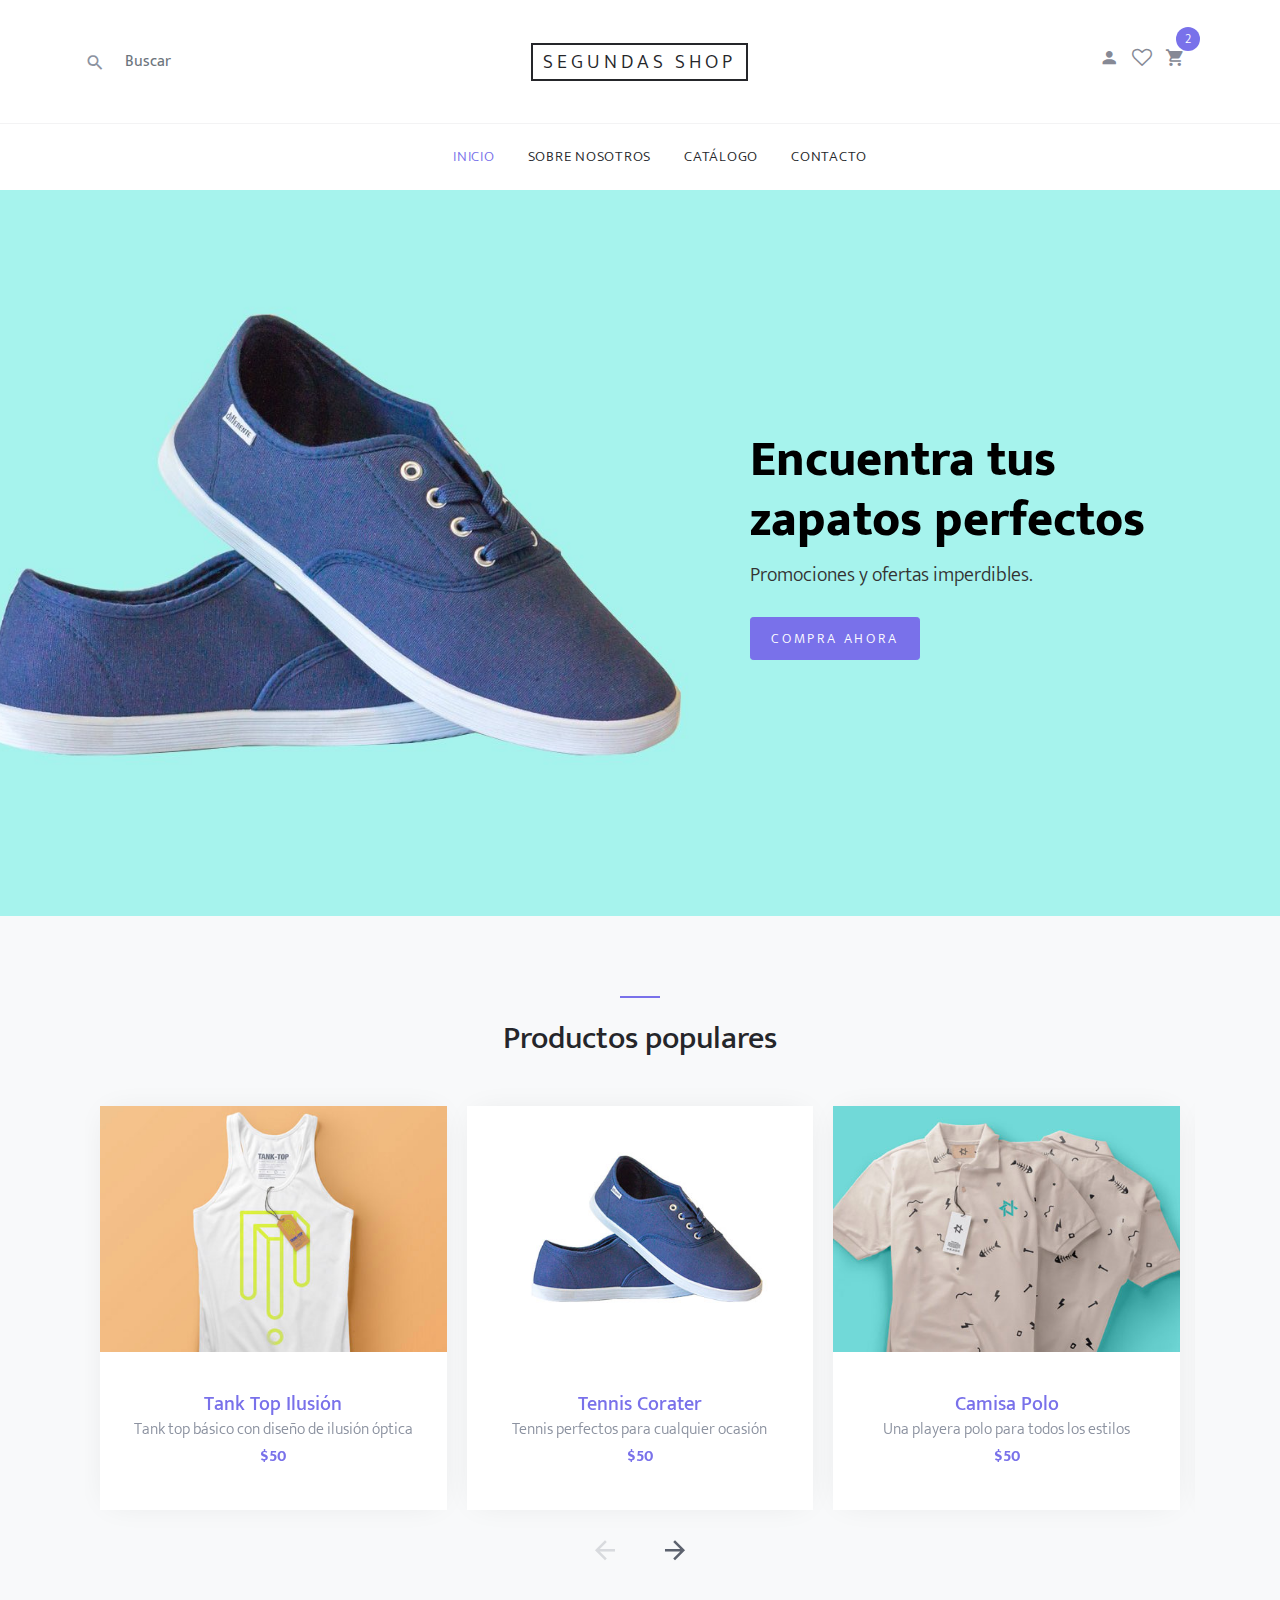
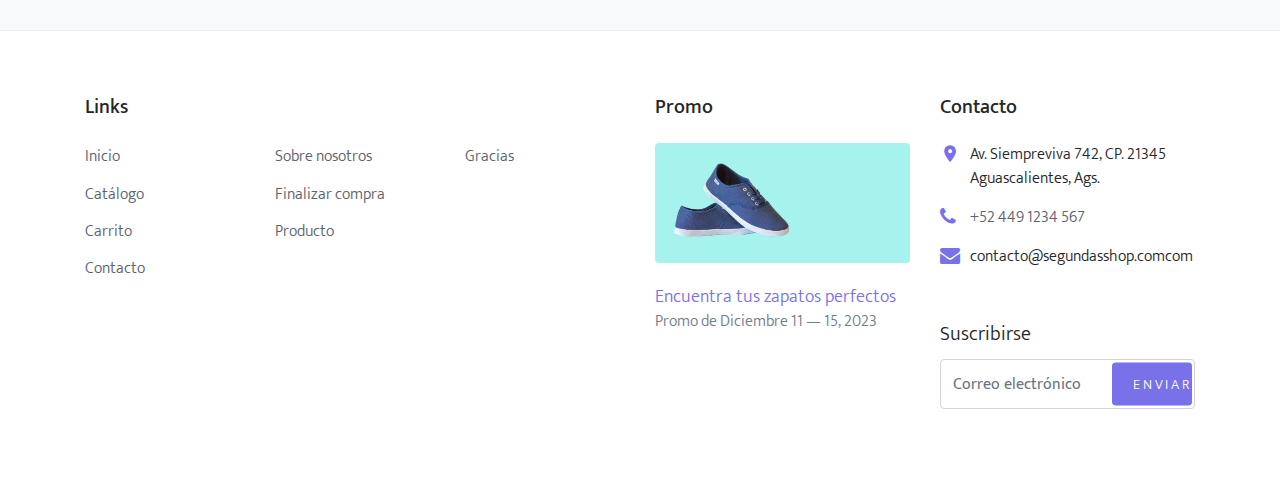
==== commit c62edce0: "Added imgs and some SEO stuff" ====
--- a/index.html
+++ b/index.html
@@ -1,27 +1,35 @@
 <!DOCTYPE html>
 <html lang="es">
-  <head>
-    <meta charset="utf-8">
-    <title>Segundas Shop</title>
-    <meta name="viewport" content="width=device-width, initial-scale=1, shrink-to-fit=no">
-
-    <link rel="stylesheet" href="https://fonts.googleapis.com/css?family=Mukta:300,400,700"> 
-    <link rel="stylesheet" href="fonts/icomoon/style.css">
-
-    <link rel="stylesheet" href="css/bootstrap.min.css">
-    <link rel="stylesheet" href="css/magnific-popup.css">
-    <link rel="stylesheet" href="css/jquery-ui.css">
-    <link rel="stylesheet" href="css/owl.carousel.min.css">
-    <link rel="stylesheet" href="css/owl.theme.default.min.css">
-
-
-    <link rel="stylesheet" href="css/aos.css">
-
-    <link rel="stylesheet" href="css/style.css">
-    
-  </head>
-  <body>
-  
+
+<head>
+  <meta charset="utf-8">
+  <title>Segundas Shop &mdash; Tienda Oficial</title>
+  <meta name="viewport" content="width=device-width, initial-scale=1, shrink-to-fit=no">
+
+  <!-- Google tag (gtag.js) -->
+  <script async src="https://www.googletagmanager.com/gtag/js?id=G-P6B6ZMD1RP"></script>
+  <script>
+    window.dataLayer = window.dataLayer || [];
+    function gtag() { dataLayer.push(arguments); }
+    gtag('js', new Date());
+
+    gtag('config', 'G-P6B6ZMD1RP');
+  </script>
+  <link rel="stylesheet" href="https://fonts.googleapis.com/css?family=Mukta:300,400,700">
+  <link rel="stylesheet" href="fonts/icomoon/style.css">
+
+  <link rel="stylesheet" href="css/bootstrap.min.css">
+  <link rel="stylesheet" href="css/magnific-popup.css">
+  <link rel="stylesheet" href="css/jquery-ui.css">
+  <link rel="stylesheet" href="css/owl.carousel.min.css">
+  <link rel="stylesheet" href="css/owl.theme.default.min.css">
+
+  <link rel="stylesheet" href="css/aos.css">
+
+  <link rel="stylesheet" href="css/style.css">
+</head>
+
+<body>
   <div class="site-wrap">
     <header class="site-navbar" role="banner">
       <div class="site-navbar-top">
@@ -51,15 +59,16 @@
                       <span class="icon icon-shopping_cart"></span>
                       <span class="count">2</span>
                     </a>
-                  </li> 
-                  <li class="d-inline-block d-md-none ml-md-0"><a href="#" class="site-menu-toggle js-menu-toggle"><span class="icon-menu"></span></a></li>
-                </ul>
-              </div> 
-            </div>
-
-          </div>
-        </div>
-      </div> 
+                  </li>
+                  <li class="d-inline-block d-md-none ml-md-0"><a href="#" class="site-menu-toggle js-menu-toggle"><span
+                        class="icon-menu"></span></a></li>
+                </ul>
+              </div>
+            </div>
+
+          </div>
+        </div>
+      </div>
       <!-- Navbar -->
       <nav class="site-navigation text-right text-md-center" role="navigation">
         <div class="container">
@@ -81,7 +90,7 @@
             <div class="intro-text text-center text-md-left">
               <p class="mb-4">Promociones y ofertas imperdibles.</p>
               <p>
-                <a href="#" class="btn btn-sm btn-primary">Compra ahora</a>
+                <a href="shop.html" class="btn btn-sm btn-primary">Compra ahora</a>
               </p>
             </div>
           </div>
@@ -90,7 +99,7 @@
     </div>
 
     <!-- Carrusel -->
-    <div class="site-section block-3 site-blocks-2 bg-light">
+    <div class="site-section block-3 site-blocks-2 bg-light" id="carousel">
       <div class="container">
         <div class="row justify-content-center">
           <div class="col-md-7 site-section-heading text-center pt-4">
@@ -106,8 +115,8 @@
                     <img src="images/cloth_1.jpg" alt="Image placeholder" class="img-fluid">
                   </figure>
                   <div class="block-4-text p-4">
-                    <h3><a href="#">Tank Top</a></h3>
-                    <p class="mb-0">Finding perfect t-shirt</p>
+                    <h3><a href="shop-single.html">Tank Top Ilusión</a></h3>
+                    <p class="mb-0">Tank top básico con diseño de ilusión óptica</p>
                     <p class="text-primary font-weight-bold">$50</p>
                   </div>
                 </div>
@@ -118,8 +127,8 @@
                     <img src="images/shoe_1.jpg" alt="Image placeholder" class="img-fluid">
                   </figure>
                   <div class="block-4-text p-4">
-                    <h3><a href="#">Corater</a></h3>
-                    <p class="mb-0">Finding perfect products</p>
+                    <h3><a href="#carousel">Tennis Corater</a></h3>
+                    <p class="mb-0">Tennis perfectos para cualquier ocasión</p>
                     <p class="text-primary font-weight-bold">$50</p>
                   </div>
                 </div>
@@ -130,8 +139,8 @@
                     <img src="images/cloth_2.jpg" alt="Image placeholder" class="img-fluid">
                   </figure>
                   <div class="block-4-text p-4">
-                    <h3><a href="#">Polo Shirt</a></h3>
-                    <p class="mb-0">Finding perfect products</p>
+                    <h3><a href="#carousel">Camisa Polo</a></h3>
+                    <p class="mb-0">Una playera polo para todos los estilos</p>
                     <p class="text-primary font-weight-bold">$50</p>
                   </div>
                 </div>
@@ -142,20 +151,8 @@
                     <img src="images/cloth_3.jpg" alt="Image placeholder" class="img-fluid">
                   </figure>
                   <div class="block-4-text p-4">
-                    <h3><a href="#">T-Shirt Mockup</a></h3>
-                    <p class="mb-0">Finding perfect products</p>
-                    <p class="text-primary font-weight-bold">$50</p>
-                  </div>
-                </div>
-              </div>
-              <div class="item">
-                <div class="block-4 text-center">
-                  <figure class="block-4-image">
-                    <img src="images/shoe_1.jpg" alt="Image placeholder" class="img-fluid">
-                  </figure>
-                  <div class="block-4-text p-4">
-                    <h3><a href="#">Corater</a></h3>
-                    <p class="mb-0">Finding perfect products</p>
+                    <h3><a href="#carousel">Playera estrella</a></h3>
+                    <p class="mb-0">Como la playera de Club Penguin</p>
                     <p class="text-primary font-weight-bold">$50</p>
                   </div>
                 </div>
@@ -173,7 +170,7 @@
           <div class="col-lg-6 mb-5 mb-lg-0">
             <div class="row">
               <div class="col-md-12">
-                <h3 class="footer-heading mb-4">Links</h3>
+                <h2 class="footer-heading mb-4">Links</h3>
               </div>
               <div class="col-md-6 col-lg-4">
                 <ul class="list-unstyled">
@@ -239,6 +236,7 @@
   <script src="js/aos.js"></script>
 
   <script src="js/main.js"></script>
-    
-  </body>
+
+</body>
+
 </html>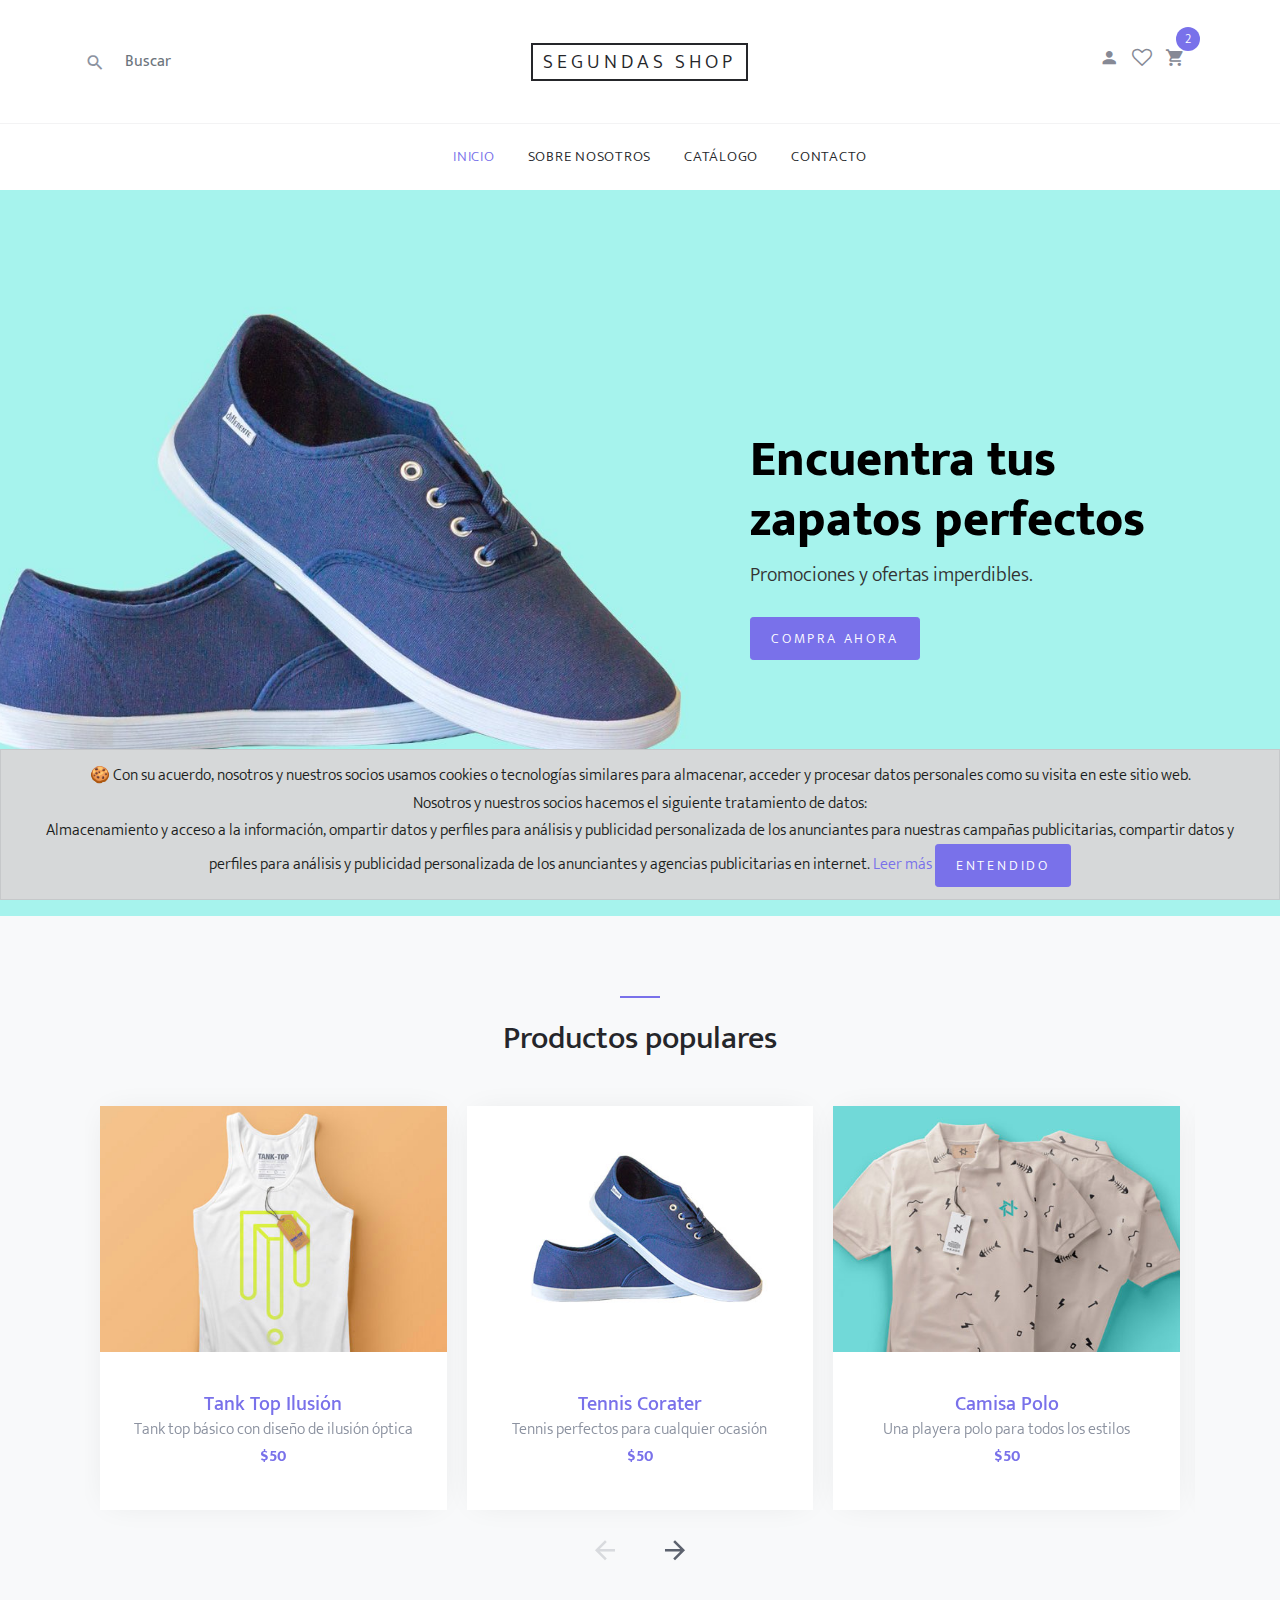
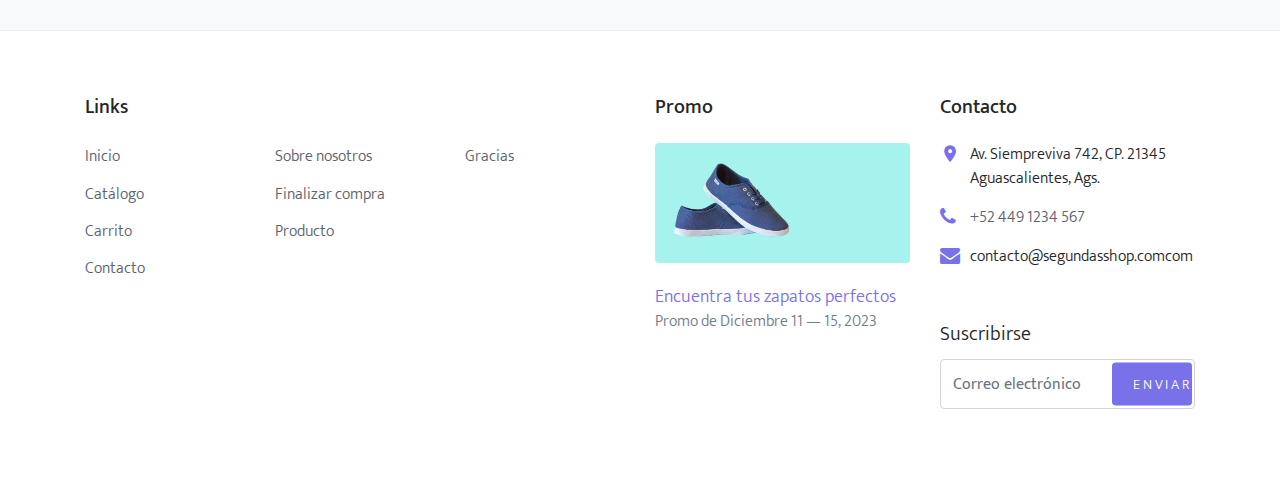
==== commit 778a6a30: "Added cookies" ====
--- a/index.html
+++ b/index.html
@@ -5,6 +5,7 @@
   <meta charset="utf-8">
   <title>Segundas Shop &mdash; Tienda Oficial</title>
   <meta name="viewport" content="width=device-width, initial-scale=1, shrink-to-fit=no">
+  <meta name="description" content="Tienda Oficial 'Segundas Shop', construida con mucho tiempo libre y hecha con amor exclusivamente para las Segundas de Negocios Electrónicos I.">
 
   <!-- Google tag (gtag.js) -->
   <script async src="https://www.googletagmanager.com/gtag/js?id=G-P6B6ZMD1RP"></script>
@@ -27,10 +28,14 @@
   <link rel="stylesheet" href="css/aos.css">
 
   <link rel="stylesheet" href="css/style.css">
+
+  <!-- Cookies JS -->
+  <script async src="js/cookie-banner.js"></script>
 </head>
 
 <body>
   <div class="site-wrap">
+    <!-- Header -->
     <header class="site-navbar" role="banner">
       <div class="site-navbar-top">
         <div class="container">
@@ -45,27 +50,26 @@
 
             <div class="col-12 mb-3 mb-md-0 col-md-4 order-1 order-md-2 text-center">
               <div class="site-logo">
-                <a href="index.html" class="js-logo-clone">Segundas Shop</a>
+                <a href="index.html" class="js-logo-clone" title="Página principal">Segundas Shop</a>
               </div>
             </div>
 
             <div class="col-6 col-md-4 order-3 order-md-3 text-right">
               <div class="site-top-icons">
                 <ul>
-                  <li><a href="#"><span class="icon icon-person"></span></a></li>
-                  <li><a href="#"><span class="icon icon-heart-o"></span></a></li>
+                  <li><a href="#" title="Mi cuenta"><span class="icon icon-person"></span></a></li>
+                  <li><a href="#" title="Lista de deseos"><span class="icon icon-heart-o"></span></a></li>
                   <li>
-                    <a href="cart.html" class="site-cart">
+                    <a href="cart.html" class="site-cart" title="Carrito de compras">
                       <span class="icon icon-shopping_cart"></span>
                       <span class="count">2</span>
                     </a>
                   </li>
-                  <li class="d-inline-block d-md-none ml-md-0"><a href="#" class="site-menu-toggle js-menu-toggle"><span
+                  <li class="d-inline-block d-md-none ml-md-0"><a href="#" class="site-menu-toggle js-menu-toggle" title="Menú"><span
                         class="icon-menu"></span></a></li>
                 </ul>
               </div>
             </div>
-
           </div>
         </div>
       </div>
@@ -73,10 +77,10 @@
       <nav class="site-navigation text-right text-md-center" role="navigation">
         <div class="container">
           <ul class="site-menu js-clone-nav d-none d-md-block">
-            <li class="active"><a href="index.html">Inicio</a></li>
-            <li><a href="about.html">Sobre nosotros</a></li>
-            <li><a href="shop.html">Catálogo</a></li>
-            <li><a href="contact.html">Contacto</a></li>
+            <li class="active"><a href="index.html" title="Inicio">Inicio</a></li>
+            <li><a href="about.html" title="Sobre nosotros">Sobre nosotros</a></li>
+            <li><a href="shop.html" title="Catálogo">Catálogo</a></li>
+            <li><a href="contact.html" title="Contacto">Contacto</a></li>
           </ul>
         </div>
       </nav>
@@ -90,7 +94,7 @@
             <div class="intro-text text-center text-md-left">
               <p class="mb-4">Promociones y ofertas imperdibles.</p>
               <p>
-                <a href="shop.html" class="btn btn-sm btn-primary">Compra ahora</a>
+                <a href="shop.html" class="btn btn-sm btn-primary" title="Compra ahora">Compra ahora</a>
               </p>
             </div>
           </div>
@@ -112,10 +116,10 @@
               <div class="item">
                 <div class="block-4 text-center">
                   <figure class="block-4-image">
-                    <img src="images/cloth_1.jpg" alt="Image placeholder" class="img-fluid">
-                  </figure>
-                  <div class="block-4-text p-4">
-                    <h3><a href="shop-single.html">Tank Top Ilusión</a></h3>
+                    <img src="images/cloth_1.jpg" alt="Tank Top Ilusión" title="Tank Top Ilusión" class="img-fluid">
+                  </figure>
+                  <div class="block-4-text p-4">
+                    <h3><a href="shop-single.html" title="Tank Top Ilusión">Tank Top Ilusión</a></h3>
                     <p class="mb-0">Tank top básico con diseño de ilusión óptica</p>
                     <p class="text-primary font-weight-bold">$50</p>
                   </div>
@@ -124,10 +128,10 @@
               <div class="item">
                 <div class="block-4 text-center">
                   <figure class="block-4-image">
-                    <img src="images/shoe_1.jpg" alt="Image placeholder" class="img-fluid">
-                  </figure>
-                  <div class="block-4-text p-4">
-                    <h3><a href="#carousel">Tennis Corater</a></h3>
+                    <img src="images/shoe_1.jpg" alt="Tennis Corater" title="Tennis Corater" class="img-fluid">
+                  </figure>
+                  <div class="block-4-text p-4">
+                    <h3><a href="#carousel" title="Tennis Corater">Tennis Corater</a></h3>
                     <p class="mb-0">Tennis perfectos para cualquier ocasión</p>
                     <p class="text-primary font-weight-bold">$50</p>
                   </div>
@@ -136,10 +140,10 @@
               <div class="item">
                 <div class="block-4 text-center">
                   <figure class="block-4-image">
-                    <img src="images/cloth_2.jpg" alt="Image placeholder" class="img-fluid">
-                  </figure>
-                  <div class="block-4-text p-4">
-                    <h3><a href="#carousel">Camisa Polo</a></h3>
+                    <img src="images/cloth_2.jpg" alt="Camisa Polo" title="Camisa Polo" class="img-fluid">
+                  </figure>
+                  <div class="block-4-text p-4">
+                    <h3><a href="#carousel" title="Camisa Polo">Camisa Polo</a></h3>
                     <p class="mb-0">Una playera polo para todos los estilos</p>
                     <p class="text-primary font-weight-bold">$50</p>
                   </div>
@@ -148,10 +152,10 @@
               <div class="item">
                 <div class="block-4 text-center">
                   <figure class="block-4-image">
-                    <img src="images/cloth_3.jpg" alt="Image placeholder" class="img-fluid">
-                  </figure>
-                  <div class="block-4-text p-4">
-                    <h3><a href="#carousel">Playera estrella</a></h3>
+                    <img src="images/cloth_3.jpg" alt="Playera estrella" title="Playera estrella" class="img-fluid">
+                  </figure>
+                  <div class="block-4-text p-4">
+                    <h3><a href="#carousel" title="Playera estrella">Playera estrella</a></h3>
                     <p class="mb-0">Como la playera de Club Penguin</p>
                     <p class="text-primary font-weight-bold">$50</p>
                   </div>
@@ -162,6 +166,20 @@
         </div>
       </div>
     </div>
+
+    <!-- Cookie Banner -->
+    <div id="cb-cookie-banner" class="alert alert-dark text-center mb-0" role="alert">
+      &#x1F36A; Con su acuerdo, nosotros y nuestros socios usamos cookies o tecnologías similares para almacenar,
+      acceder y procesar datos personales como su visita en este sitio web.<br>
+      Nosotros y nuestros socios hacemos el siguiente tratamiento de datos:<br>
+      Almacenamiento y acceso a la información, ompartir datos y perfiles para análisis y publicidad
+      personalizada de los anunciantes para nuestras campañas publicitarias, compartir datos y perfiles para
+      análisis y publicidad personalizada de los anunciantes y agencias publicitarias en internet.
+      <a href="https://www.cookiesandyou.com/" target="blank">Leer más</a>
+      <button type="button" class="btn btn-primary btn-sm ms-3"
+          onclick="window.cb_hideCookieBanner()">Entendido</button>
+  </div>
+  <!-- End of Cookie Banner -->
 
     <!-- Footer -->
     <footer class="site-footer border-top">
@@ -174,30 +192,30 @@
               </div>
               <div class="col-md-6 col-lg-4">
                 <ul class="list-unstyled">
-                  <li><a href="index.html">Inicio</a></li>
-                  <li><a href="shop.html">Catálogo</a></li>
-                  <li><a href="cart.html">Carrito</a></li>
-                  <li><a href="contact.html">Contacto</a></li>
+                  <li><a href="index.html" title="Inicio">Inicio</a></li>
+                  <li><a href="shop.html" title="Catálogo">Catálogo</a></li>
+                  <li><a href="cart.html" title="Carrito">Carrito</a></li>
+                  <li><a href="contact.html" title="Contacto">Contacto</a></li>
                 </ul>
               </div>
               <div class="col-md-6 col-lg-4">
                 <ul class="list-unstyled">
-                  <li><a href="about.html">Sobre nosotros</a></li>
-                  <li><a href="checkout.html">Finalizar compra</a></li>
-                  <li><a href="shop-single.html">Producto</a></li>
+                  <li><a href="about.html" title="Sobre nosotros">Sobre nosotros</a></li>
+                  <li><a href="checkout.html" title="Finalizar compra">Finalizar compra</a></li>
+                  <li><a href="shop-single.html" title="Producto">Producto</a></li>
                 </ul>
               </div>
               <div class="col-md-6 col-lg-4">
                 <ul class="list-unstyled">
-                  <li><a href="thankyou.html">Gracias</a></li>
+                  <li><a href="thankyou.html" title="Gracias">Gracias</a></li>
                 </ul>
               </div>
             </div>
           </div>
           <div class="col-md-6 col-lg-3 mb-4 mb-lg-0">
             <h3 class="footer-heading mb-4">Promo</h3>
-            <a href="#" class="block-6">
-              <img src="images/hero_1.jpg" alt="Image placeholder" class="img-fluid rounded mb-4">
+            <a href="#footer" title="Promo" class="block-6">
+              <img src="images/hero_1.jpg" alt="Tennis Corater" title="Tennis Corater" class="img-fluid rounded mb-4">
               <h3 class="font-weight-light  mb-0">Encuentra tus zapatos perfectos</h3>
               <p>Promo de Diciembre 11 &mdash; 15, 2023</p>
             </a>
@@ -207,7 +225,7 @@
               <h3 class="footer-heading mb-4">Contacto</h3>
               <ul class="list-unstyled">
                 <li class="address">Av. Siempreviva 742, CP. 21345 Aguascalientes, Ags.</li>
-                <li class="phone"><a href="tel://4491234567">+52 449 1234 567</a></li>
+                <li class="phone"><a href="tel://4491234567" title="Teléfono de contacto">+52 449 1234 567</a></li>
                 <li class="email">contacto@segundasshop.comcom</li>
               </ul>
             </div>
--- a/css/style.css
+++ b/css/style.css
@@ -3,25 +3,32 @@
   line-height: 1.7;
   color: #8c92a0;
   font-weight: 300;
-  font-size: 16px; }
+  font-size: 16px;
+}
 
 ::-moz-selection {
   background: #000;
-  color: #fff; }
+  color: #fff;
+}
 
 ::selection {
   background: #000;
-  color: #fff; }
+  color: #fff;
+}
 
 a {
   -webkit-transition: .3s all ease;
   -o-transition: .3s all ease;
-  transition: .3s all ease; }
-  a:hover {
-    text-decoration: none; }
+  transition: .3s all ease;
+}
+
+a:hover {
+  text-decoration: none;
+}
 
 .text-black {
-  color: #000; }
+  color: #000;
+}
 
 .site-wrap:before {
   -webkit-transition: .3s all ease-in-out;
@@ -36,17 +43,21 @@
   right: 0;
   bottom: 0;
   opacity: 0;
-  visibility: hidden; }
+  visibility: hidden;
+}
 
 .offcanvas-menu .site-wrap {
   position: absolute;
   height: 100%;
   width: 100%;
   z-index: 2;
-  overflow: hidden; }
-  .offcanvas-menu .site-wrap:before {
-    opacity: 1;
-    visibility: visible; }
+  overflow: hidden;
+}
+
+.offcanvas-menu .site-wrap:before {
+  opacity: 1;
+  visibility: visible;
+}
 
 .btn {
   text-transform: uppercase;
@@ -55,258 +66,394 @@
   -o-transition: 0.2s all ease-in-out !important;
   transition: 0.2s all ease-in-out !important;
   top: 0;
-  letter-spacing: .05em; }
-  .btn:hover, .btn:active, .btn:focus {
-    outline: none;
-    -webkit-box-shadow: none !important;
-    box-shadow: none !important; }
-  .btn.btn-secondary {
-    background-color: #e6e7e9;
-    border-color: #e6e7e9;
-    color: #000; }
-  .btn.btn-sm {
-    font-size: 14px !important;
-    padding: 10px 20px !important; }
-  .btn.btn-primary {
-    font-size: 17px;
-    font-weight: 300;
-    letter-spacing: .2em; }
-  .btn:hover {
-    -webkit-box-shadow: 0 5px 20px -7px rgba(0, 0, 0, 0.9) !important;
-    box-shadow: 0 5px 20px -7px rgba(0, 0, 0, 0.9) !important;
-    top: -2px; }
+  letter-spacing: .05em;
+}
+
+.btn:hover,
+.btn:active,
+.btn:focus {
+  outline: none;
+  -webkit-box-shadow: none !important;
+  box-shadow: none !important;
+}
+
+.btn.btn-secondary {
+  background-color: #e6e7e9;
+  border-color: #e6e7e9;
+  color: #000;
+}
+
+.btn.btn-sm {
+  font-size: 14px !important;
+  padding: 10px 20px !important;
+}
+
+.btn.btn-primary {
+  font-size: 17px;
+  font-weight: 300;
+  letter-spacing: .2em;
+}
+
+.btn:hover {
+  -webkit-box-shadow: 0 5px 20px -7px rgba(0, 0, 0, 0.9) !important;
+  box-shadow: 0 5px 20px -7px rgba(0, 0, 0, 0.9) !important;
+  top: -2px;
+}
 
 .form-control {
-  height: 43px; }
-  .form-control:active, .form-control:focus {
-    border-color: #7971ea; }
-  .form-control:hover, .form-control:active, .form-control:focus {
-    -webkit-box-shadow: none !important;
-    box-shadow: none !important; }
+  height: 43px;
+}
+
+.form-control:active,
+.form-control:focus {
+  border-color: #7971ea;
+}
+
+.form-control:hover,
+.form-control:active,
+.form-control:focus {
+  -webkit-box-shadow: none !important;
+  box-shadow: none !important;
+}
 
 .site-section {
-  padding: 2.5em 0; }
-  @media (min-width: 768px) {
-    .site-section {
-      padding: 5em 0; } }
-  .site-section.site-section-sm {
-    padding: 4em 0; }
+  padding: 2.5em 0;
+}
+
+@media (min-width: 768px) {
+  .site-section {
+    padding: 5em 0;
+  }
+}
+
+.site-section.site-section-sm {
+  padding: 4em 0;
+}
 
 .site-section-heading {
   font-size: 30px;
   color: #25262a;
-  position: relative; }
-  .site-section-heading:before {
-    content: "";
-    left: 0%;
-    top: 0;
-    position: absolute;
-    width: 40px;
-    height: 2px;
-    background: #7971ea; }
-  .site-section-heading.text-center:before {
-    content: "";
-    left: 50%;
-    top: 0;
-    -webkit-transform: translateX(-50%);
-    -ms-transform: translateX(-50%);
-    transform: translateX(-50%);
-    position: absolute;
-    width: 40px;
-    height: 2px;
-    background: #7971ea; }
+  position: relative;
+}
+
+.site-section-heading:before {
+  content: "";
+  left: 0%;
+  top: 0;
+  position: absolute;
+  width: 40px;
+  height: 2px;
+  background: #7971ea;
+}
+
+.site-section-heading.text-center:before {
+  content: "";
+  left: 50%;
+  top: 0;
+  -webkit-transform: translateX(-50%);
+  -ms-transform: translateX(-50%);
+  transform: translateX(-50%);
+  position: absolute;
+  width: 40px;
+  height: 2px;
+  background: #7971ea;
+}
 
 .border-top {
-  border-top: 1px solid #edf0f5 !important; }
+  border-top: 1px solid #edf0f5 !important;
+}
 
 .site-footer {
-  padding: 4em 0; }
-  .site-footer ul li {
-    margin-bottom: 10px; }
-    .site-footer ul li a {
-      color: #5c626e; }
-      .site-footer ul li a:hover {
-        color: #7971ea; }
-  .site-footer .footer-heading {
-    font-size: 20px;
-    color: #25262a; }
+  padding: 4em 0;
+}
+
+.site-footer ul li {
+  margin-bottom: 10px;
+}
+
+.site-footer ul li a {
+  color: #5c626e;
+}
+
+.site-footer ul li a:hover {
+  color: #7971ea;
+}
+
+.site-footer .footer-heading {
+  font-size: 20px;
+  color: #25262a;
+}
 
 /* Navbar */
 .site-navbar {
   background: #fff;
   margin-bottom: 0px;
   z-index: 1999;
-  position: relative; }
-  .site-navbar.transparent {
-    background: transparent; }
+  position: relative;
+}
+
+.site-navbar.transparent {
+  background: transparent;
+}
+
+.site-navbar .site-navbar-top {
+  border-bottom: 1px solid #f3f3f4;
+  padding-top: 20px;
+  padding-bottom: 20px;
+  margin-bottom: 0px;
+}
+
+@media (min-width: 768px) {
   .site-navbar .site-navbar-top {
-    border-bottom: 1px solid #f3f3f4;
-    padding-top: 20px;
-    padding-bottom: 20px;
-    margin-bottom: 0px; }
-    @media (min-width: 768px) {
-      .site-navbar .site-navbar-top {
-        padding-top: 40px;
-        padding-bottom: 40px; } }
-  .site-navbar .site-search-icon a span {
-    display: inline-block;
-    margin-right: 10px; }
-  .site-navbar .site-search-icon a:hover {
-    text-decoration: none; }
-  .site-navbar .site-logo a {
-    text-transform: uppercase;
-    color: #25262a;
-    letter-spacing: .2em;
-    font-size: 20px;
-    padding-left: 10px;
-    padding-right: 10px;
-    border: 2px solid #25262a; }
-    .site-navbar .site-logo a:hover {
-      text-decoration: none; }
-  .site-navbar a {
-    color: #868995; }
-    .site-navbar a:hover {
-      color: #3d3f45; }
-  .site-navbar .icon {
-    font-size: 20px; }
-  .site-navbar .site-top-icons ul, .site-navbar .site-top-icons ul li {
-    padding: 0;
-    margin: 0;
-    list-style: none; }
-  .site-navbar .site-top-icons ul li {
-    display: inline-block; }
-    .site-navbar .site-top-icons ul li a {
-      margin-right: 10px; }
-      .site-navbar .site-top-icons ul li a.site-cart {
-        display: block;
-        position: relative; }
-        .site-navbar .site-top-icons ul li a.site-cart .count {
-          position: absolute;
-          top: 0;
-          right: 0;
-          margin-right: -15px;
-          margin-top: -20px;
-          font-size: 13px;
-          width: 24px;
-          height: 24px;
-          line-height: 24px;
-          border-radius: 50%;
-          display: block;
-          text-align: center;
-          background: #7971ea;
-          color: #fff;
-          -webkit-transition: .2s all ease-in-out;
-          -o-transition: .2s all ease-in-out;
-          transition: .2s all ease-in-out; }
-      .site-navbar .site-top-icons ul li a:hover .count {
-        -webkit-box-shadow: 0 3px 10px -4px rgba(0, 0, 0, 0.3) !important;
-        box-shadow: 0 3px 10px -4px rgba(0, 0, 0, 0.3) !important;
-        margin-top: -22px; }
-    .site-navbar .site-top-icons ul li:last-child a {
-      padding-right: 0; }
-  .site-navbar .site-top-icons ul .site-menu-toggle {
-    font-size: 25px;
-    position: relative;
-    top: 2px;
-    margin-left: 20px; }
-  .site-navbar .site-navigation.border-bottom {
-    border-bottom: 1px solid #f3f3f4 !important; }
-  .site-navbar .site-navigation .site-menu {
-    margin-bottom: 0; }
-    .site-navbar .site-navigation .site-menu .active > a {
-      color: #7971ea; }
-    .site-navbar .site-navigation .site-menu a {
-      text-decoration: none !important;
-      font-size: 15px;
-      display: inline-block; }
-    .site-navbar .site-navigation .site-menu > li {
-      display: inline-block;
-      padding: 10px 5px; }
-      .site-navbar .site-navigation .site-menu > li > a {
-        padding: 10px 10px;
-        text-transform: uppercase;
-        letter-spacing: .05em;
-        color: #25262a;
-        font-size: 15px;
-        text-decoration: none !important; }
-        .site-navbar .site-navigation .site-menu > li > a:hover {
-          color: #7971ea; }
-    .site-navbar .site-navigation .site-menu .has-children {
-      position: relative; }
-      .site-navbar .site-navigation .site-menu .has-children > a {
-        position: relative;
-        padding-right: 20px; }
-        .site-navbar .site-navigation .site-menu .has-children > a:before {
-          position: absolute;
-          content: "\e313";
-          font-size: 16px;
-          top: 50%;
-          right: 0;
-          -webkit-transform: translateY(-50%);
-          -ms-transform: translateY(-50%);
-          transform: translateY(-50%);
-          font-family: 'icomoon'; }
-      .site-navbar .site-navigation .site-menu .has-children .dropdown {
-        visibility: hidden;
-        opacity: 0;
-        top: 100%;
-        position: absolute;
-        text-align: left;
-        border-top: 2px solid #7971ea;
-        -webkit-box-shadow: 0 0px 4px 0px rgba(0, 0, 0, 0.05);
-        box-shadow: 0 0px 4px 0px rgba(0, 0, 0, 0.05);
-        border-left: 1px solid #edf0f5;
-        border-right: 1px solid #edf0f5;
-        border-bottom: 1px solid #edf0f5;
-        padding: 0px 0;
-        margin-top: 20px;
-        margin-left: 0px;
-        background: #fff;
-        -webkit-transition: 0.2s 0s;
-        -o-transition: 0.2s 0s;
-        transition: 0.2s 0s; }
-        .site-navbar .site-navigation .site-menu .has-children .dropdown a {
-          font-size: 16px;
-          text-transform: none;
-          letter-spacing: normal;
-          -webkit-transition: 0s all;
-          -o-transition: 0s all;
-          transition: 0s all; }
-        .site-navbar .site-navigation .site-menu .has-children .dropdown .active > a {
-          color: #7971ea !important; }
-        .site-navbar .site-navigation .site-menu .has-children .dropdown > li {
-          list-style: none;
-          padding: 0;
-          margin: 0;
-          min-width: 200px; }
-          .site-navbar .site-navigation .site-menu .has-children .dropdown > li > a {
-            padding: 9px 20px;
-            display: block; }
-            .site-navbar .site-navigation .site-menu .has-children .dropdown > li > a:hover {
-              background: #f4f5f9;
-              color: #25262a; }
-          .site-navbar .site-navigation .site-menu .has-children .dropdown > li.has-children > a:before {
-            content: "\e315";
-            right: 20px; }
-          .site-navbar .site-navigation .site-menu .has-children .dropdown > li.has-children > .dropdown, .site-navbar .site-navigation .site-menu .has-children .dropdown > li.has-children > ul {
-            left: 100%;
-            top: 0; }
-          .site-navbar .site-navigation .site-menu .has-children .dropdown > li.has-children:hover > a, .site-navbar .site-navigation .site-menu .has-children .dropdown > li.has-children:active > a, .site-navbar .site-navigation .site-menu .has-children .dropdown > li.has-children:focus > a {
-            background: #f4f5f9;
-            color: #25262a; }
-      .site-navbar .site-navigation .site-menu .has-children a {
-        text-transform: uppercase; }
-      .site-navbar .site-navigation .site-menu .has-children:hover > a, .site-navbar .site-navigation .site-menu .has-children:focus > a, .site-navbar .site-navigation .site-menu .has-children:active > a {
-        color: #7971ea; }
-      .site-navbar .site-navigation .site-menu .has-children:hover, .site-navbar .site-navigation .site-menu .has-children:focus, .site-navbar .site-navigation .site-menu .has-children:active {
-        cursor: pointer; }
-        .site-navbar .site-navigation .site-menu .has-children:hover > .dropdown, .site-navbar .site-navigation .site-menu .has-children:focus > .dropdown, .site-navbar .site-navigation .site-menu .has-children:active > .dropdown {
-          -webkit-transition-delay: 0s;
-          -o-transition-delay: 0s;
-          transition-delay: 0s;
-          margin-top: 0px;
-          visibility: visible;
-          opacity: 1; }
+    padding-top: 40px;
+    padding-bottom: 40px;
+  }
+}
+
+.site-navbar .site-search-icon a span {
+  display: inline-block;
+  margin-right: 10px;
+}
+
+.site-navbar .site-search-icon a:hover {
+  text-decoration: none;
+}
+
+.site-navbar .site-logo a {
+  text-transform: uppercase;
+  color: #25262a;
+  letter-spacing: .2em;
+  font-size: 20px;
+  padding-left: 10px;
+  padding-right: 10px;
+  border: 2px solid #25262a;
+}
+
+.site-navbar .site-logo a:hover {
+  text-decoration: none;
+}
+
+.site-navbar a {
+  color: #868995;
+}
+
+.site-navbar a:hover {
+  color: #3d3f45;
+}
+
+.site-navbar .icon {
+  font-size: 20px;
+}
+
+.site-navbar .site-top-icons ul,
+.site-navbar .site-top-icons ul li {
+  padding: 0;
+  margin: 0;
+  list-style: none;
+}
+
+.site-navbar .site-top-icons ul li {
+  display: inline-block;
+}
+
+.site-navbar .site-top-icons ul li a {
+  margin-right: 10px;
+}
+
+.site-navbar .site-top-icons ul li a.site-cart {
+  display: block;
+  position: relative;
+}
+
+.site-navbar .site-top-icons ul li a.site-cart .count {
+  position: absolute;
+  top: 0;
+  right: 0;
+  margin-right: -15px;
+  margin-top: -20px;
+  font-size: 13px;
+  width: 24px;
+  height: 24px;
+  line-height: 24px;
+  border-radius: 50%;
+  display: block;
+  text-align: center;
+  background: #7971ea;
+  color: #fff;
+  -webkit-transition: .2s all ease-in-out;
+  -o-transition: .2s all ease-in-out;
+  transition: .2s all ease-in-out;
+}
+
+.site-navbar .site-top-icons ul li a:hover .count {
+  -webkit-box-shadow: 0 3px 10px -4px rgba(0, 0, 0, 0.3) !important;
+  box-shadow: 0 3px 10px -4px rgba(0, 0, 0, 0.3) !important;
+  margin-top: -22px;
+}
+
+.site-navbar .site-top-icons ul li:last-child a {
+  padding-right: 0;
+}
+
+.site-navbar .site-top-icons ul .site-menu-toggle {
+  font-size: 25px;
+  position: relative;
+  top: 2px;
+  margin-left: 20px;
+}
+
+.site-navbar .site-navigation.border-bottom {
+  border-bottom: 1px solid #f3f3f4 !important;
+}
+
+.site-navbar .site-navigation .site-menu {
+  margin-bottom: 0;
+}
+
+.site-navbar .site-navigation .site-menu .active>a {
+  color: #7971ea;
+}
+
+.site-navbar .site-navigation .site-menu a {
+  text-decoration: none !important;
+  font-size: 15px;
+  display: inline-block;
+}
+
+.site-navbar .site-navigation .site-menu>li {
+  display: inline-block;
+  padding: 10px 5px;
+}
+
+.site-navbar .site-navigation .site-menu>li>a {
+  padding: 10px 10px;
+  text-transform: uppercase;
+  letter-spacing: .05em;
+  color: #25262a;
+  font-size: 15px;
+  text-decoration: none !important;
+}
+
+.site-navbar .site-navigation .site-menu>li>a:hover {
+  color: #7971ea;
+}
+
+.site-navbar .site-navigation .site-menu .has-children {
+  position: relative;
+}
+
+.site-navbar .site-navigation .site-menu .has-children>a {
+  position: relative;
+  padding-right: 20px;
+}
+
+.site-navbar .site-navigation .site-menu .has-children>a:before {
+  position: absolute;
+  content: "\e313";
+  font-size: 16px;
+  top: 50%;
+  right: 0;
+  -webkit-transform: translateY(-50%);
+  -ms-transform: translateY(-50%);
+  transform: translateY(-50%);
+  font-family: 'icomoon';
+}
+
+.site-navbar .site-navigation .site-menu .has-children .dropdown {
+  visibility: hidden;
+  opacity: 0;
+  top: 100%;
+  position: absolute;
+  text-align: left;
+  border-top: 2px solid #7971ea;
+  -webkit-box-shadow: 0 0px 4px 0px rgba(0, 0, 0, 0.05);
+  box-shadow: 0 0px 4px 0px rgba(0, 0, 0, 0.05);
+  border-left: 1px solid #edf0f5;
+  border-right: 1px solid #edf0f5;
+  border-bottom: 1px solid #edf0f5;
+  padding: 0px 0;
+  margin-top: 20px;
+  margin-left: 0px;
+  background: #fff;
+  -webkit-transition: 0.2s 0s;
+  -o-transition: 0.2s 0s;
+  transition: 0.2s 0s;
+}
+
+.site-navbar .site-navigation .site-menu .has-children .dropdown a {
+  font-size: 16px;
+  text-transform: none;
+  letter-spacing: normal;
+  -webkit-transition: 0s all;
+  -o-transition: 0s all;
+  transition: 0s all;
+}
+
+.site-navbar .site-navigation .site-menu .has-children .dropdown .active>a {
+  color: #7971ea !important;
+}
+
+.site-navbar .site-navigation .site-menu .has-children .dropdown>li {
+  list-style: none;
+  padding: 0;
+  margin: 0;
+  min-width: 200px;
+}
+
+.site-navbar .site-navigation .site-menu .has-children .dropdown>li>a {
+  padding: 9px 20px;
+  display: block;
+}
+
+.site-navbar .site-navigation .site-menu .has-children .dropdown>li>a:hover {
+  background: #f4f5f9;
+  color: #25262a;
+}
+
+.site-navbar .site-navigation .site-menu .has-children .dropdown>li.has-children>a:before {
+  content: "\e315";
+  right: 20px;
+}
+
+.site-navbar .site-navigation .site-menu .has-children .dropdown>li.has-children>.dropdown,
+.site-navbar .site-navigation .site-menu .has-children .dropdown>li.has-children>ul {
+  left: 100%;
+  top: 0;
+}
+
+.site-navbar .site-navigation .site-menu .has-children .dropdown>li.has-children:hover>a,
+.site-navbar .site-navigation .site-menu .has-children .dropdown>li.has-children:active>a,
+.site-navbar .site-navigation .site-menu .has-children .dropdown>li.has-children:focus>a {
+  background: #f4f5f9;
+  color: #25262a;
+}
+
+.site-navbar .site-navigation .site-menu .has-children a {
+  text-transform: uppercase;
+}
+
+.site-navbar .site-navigation .site-menu .has-children:hover>a,
+.site-navbar .site-navigation .site-menu .has-children:focus>a,
+.site-navbar .site-navigation .site-menu .has-children:active>a {
+  color: #7971ea;
+}
+
+.site-navbar .site-navigation .site-menu .has-children:hover,
+.site-navbar .site-navigation .site-menu .has-children:focus,
+.site-navbar .site-navigation .site-menu .has-children:active {
+  cursor: pointer;
+}
+
+.site-navbar .site-navigation .site-menu .has-children:hover>.dropdown,
+.site-navbar .site-navigation .site-menu .has-children:focus>.dropdown,
+.site-navbar .site-navigation .site-menu .has-children:active>.dropdown {
+  -webkit-transition-delay: 0s;
+  -o-transition-delay: 0s;
+  transition-delay: 0s;
+  margin-top: 0px;
+  visibility: visible;
+  opacity: 1;
+}
 
 .site-mobile-menu {
   width: 300px;
@@ -323,224 +470,322 @@
   box-shadow: -10px 0 20px -10px rgba(0, 0, 0, 0.1);
   -webkit-transition: .3s all ease-in-out;
   -o-transition: .3s all ease-in-out;
-  transition: .3s all ease-in-out; }
-  .offcanvas-menu .site-mobile-menu {
-    -webkit-transform: translateX(0%);
-    -ms-transform: translateX(0%);
-    transform: translateX(0%); }
-  .site-mobile-menu .site-mobile-menu-header {
-    width: 100%;
-    float: left;
-    margin-bottom: 20px;
-    padding-left: 20px;
-    padding-right: 20px; }
-    .site-mobile-menu .site-mobile-menu-header .site-mobile-menu-close {
-      float: right;
-      margin-top: 8px; }
-      .site-mobile-menu .site-mobile-menu-header .site-mobile-menu-close span {
-        font-size: 40px;
-        display: inline-block;
-        padding-left: 10px;
-        padding-right: 10px;
-        line-height: 1;
-        cursor: pointer;
-        -webkit-transition: .3s all ease;
-        -o-transition: .3s all ease;
-        transition: .3s all ease; }
-        .site-mobile-menu .site-mobile-menu-header .site-mobile-menu-close span:hover {
-          color: #25262a; }
-    .site-mobile-menu .site-mobile-menu-header .site-mobile-menu-logo {
-      float: left;
-      margin-top: 10px;
-      margin-left: 20px; }
-      .site-mobile-menu .site-mobile-menu-header .site-mobile-menu-logo a {
-        display: inline-block;
-        text-transform: uppercase;
-        color: #25262a;
-        letter-spacing: .2em;
-        font-size: 20px;
-        padding-left: 10px;
-        padding-right: 10px;
-        border: 2px solid #25262a; }
-        .site-mobile-menu .site-mobile-menu-header .site-mobile-menu-logo a:hover {
-          text-decoration: none; }
-  .site-mobile-menu .site-mobile-menu-body {
-    overflow-y: scroll;
-    -webkit-overflow-scrolling: touch;
-    position: relative;
-    padding: 20px;
-    height: calc(100vh - 52px);
-    padding-bottom: 150px; }
-  .site-mobile-menu .site-nav-wrap {
-    padding: 0;
-    margin: 0;
-    list-style: none;
-    position: relative; }
-    .site-mobile-menu .site-nav-wrap a {
-      padding: 10px 20px;
-      display: block;
-      position: relative;
-      color: #212529; }
-      .site-mobile-menu .site-nav-wrap a:hover {
-        color: #7971ea; }
-    .site-mobile-menu .site-nav-wrap li {
-      position: relative;
-      display: block; }
-      .site-mobile-menu .site-nav-wrap li.active > a {
-        color: #7971ea; }
-    .site-mobile-menu .site-nav-wrap .arrow-collapse {
-      position: absolute;
-      right: 0px;
-      top: 10px;
-      z-index: 20;
-      width: 36px;
-      height: 36px;
-      text-align: center;
-      cursor: pointer;
-      border-radius: 50%; }
-      .site-mobile-menu .site-nav-wrap .arrow-collapse:hover {
-        background: #f8f9fa; }
-      .site-mobile-menu .site-nav-wrap .arrow-collapse:before {
-        font-size: 12px;
-        z-index: 20;
-        font-family: "FontAwesome";
-        content: "\f078";
-        position: absolute;
-        top: 50%;
-        left: 50%;
-        -webkit-transform: translate(-50%, -50%) rotate(-180deg);
-        -ms-transform: translate(-50%, -50%) rotate(-180deg);
-        transform: translate(-50%, -50%) rotate(-180deg);
-        -webkit-transition: .3s all ease;
-        -o-transition: .3s all ease;
-        transition: .3s all ease; }
-      .site-mobile-menu .site-nav-wrap .arrow-collapse.collapsed:before {
-        -webkit-transform: translate(-50%, -50%);
-        -ms-transform: translate(-50%, -50%);
-        transform: translate(-50%, -50%); }
-    .site-mobile-menu .site-nav-wrap > li {
-      display: block;
-      position: relative;
-      float: left;
-      width: 100%; }
-      .site-mobile-menu .site-nav-wrap > li > a {
-        padding-left: 20px;
-        font-size: 20px; }
-      .site-mobile-menu .site-nav-wrap > li > ul {
-        padding: 0;
-        margin: 0;
-        list-style: none; }
-        .site-mobile-menu .site-nav-wrap > li > ul > li {
-          display: block; }
-          .site-mobile-menu .site-nav-wrap > li > ul > li > a {
-            padding-left: 40px;
-            font-size: 16px; }
-          .site-mobile-menu .site-nav-wrap > li > ul > li > ul {
-            padding: 0;
-            margin: 0; }
-            .site-mobile-menu .site-nav-wrap > li > ul > li > ul > li {
-              display: block; }
-              .site-mobile-menu .site-nav-wrap > li > ul > li > ul > li > a {
-                font-size: 16px;
-                padding-left: 60px; }
+  transition: .3s all ease-in-out;
+}
+
+.offcanvas-menu .site-mobile-menu {
+  -webkit-transform: translateX(0%);
+  -ms-transform: translateX(0%);
+  transform: translateX(0%);
+}
+
+.site-mobile-menu .site-mobile-menu-header {
+  width: 100%;
+  float: left;
+  margin-bottom: 20px;
+  padding-left: 20px;
+  padding-right: 20px;
+}
+
+.site-mobile-menu .site-mobile-menu-header .site-mobile-menu-close {
+  float: right;
+  margin-top: 8px;
+}
+
+.site-mobile-menu .site-mobile-menu-header .site-mobile-menu-close span {
+  font-size: 40px;
+  display: inline-block;
+  padding-left: 10px;
+  padding-right: 10px;
+  line-height: 1;
+  cursor: pointer;
+  -webkit-transition: .3s all ease;
+  -o-transition: .3s all ease;
+  transition: .3s all ease;
+}
+
+.site-mobile-menu .site-mobile-menu-header .site-mobile-menu-close span:hover {
+  color: #25262a;
+}
+
+.site-mobile-menu .site-mobile-menu-header .site-mobile-menu-logo {
+  float: left;
+  margin-top: 10px;
+  margin-left: 20px;
+}
+
+.site-mobile-menu .site-mobile-menu-header .site-mobile-menu-logo a {
+  display: inline-block;
+  text-transform: uppercase;
+  color: #25262a;
+  letter-spacing: .2em;
+  font-size: 20px;
+  padding-left: 10px;
+  padding-right: 10px;
+  border: 2px solid #25262a;
+}
+
+.site-mobile-menu .site-mobile-menu-header .site-mobile-menu-logo a:hover {
+  text-decoration: none;
+}
+
+.site-mobile-menu .site-mobile-menu-body {
+  overflow-y: scroll;
+  -webkit-overflow-scrolling: touch;
+  position: relative;
+  padding: 20px;
+  height: calc(100vh - 52px);
+  padding-bottom: 150px;
+}
+
+.site-mobile-menu .site-nav-wrap {
+  padding: 0;
+  margin: 0;
+  list-style: none;
+  position: relative;
+}
+
+.site-mobile-menu .site-nav-wrap a {
+  padding: 10px 20px;
+  display: block;
+  position: relative;
+  color: #212529;
+}
+
+.site-mobile-menu .site-nav-wrap a:hover {
+  color: #7971ea;
+}
+
+.site-mobile-menu .site-nav-wrap li {
+  position: relative;
+  display: block;
+}
+
+.site-mobile-menu .site-nav-wrap li.active>a {
+  color: #7971ea;
+}
+
+.site-mobile-menu .site-nav-wrap .arrow-collapse {
+  position: absolute;
+  right: 0px;
+  top: 10px;
+  z-index: 20;
+  width: 36px;
+  height: 36px;
+  text-align: center;
+  cursor: pointer;
+  border-radius: 50%;
+}
+
+.site-mobile-menu .site-nav-wrap .arrow-collapse:hover {
+  background: #f8f9fa;
+}
+
+.site-mobile-menu .site-nav-wrap .arrow-collapse:before {
+  font-size: 12px;
+  z-index: 20;
+  font-family: "FontAwesome";
+  content: "\f078";
+  position: absolute;
+  top: 50%;
+  left: 50%;
+  -webkit-transform: translate(-50%, -50%) rotate(-180deg);
+  -ms-transform: translate(-50%, -50%) rotate(-180deg);
+  transform: translate(-50%, -50%) rotate(-180deg);
+  -webkit-transition: .3s all ease;
+  -o-transition: .3s all ease;
+  transition: .3s all ease;
+}
+
+.site-mobile-menu .site-nav-wrap .arrow-collapse.collapsed:before {
+  -webkit-transform: translate(-50%, -50%);
+  -ms-transform: translate(-50%, -50%);
+  transform: translate(-50%, -50%);
+}
+
+.site-mobile-menu .site-nav-wrap>li {
+  display: block;
+  position: relative;
+  float: left;
+  width: 100%;
+}
+
+.site-mobile-menu .site-nav-wrap>li>a {
+  padding-left: 20px;
+  font-size: 20px;
+}
+
+.site-mobile-menu .site-nav-wrap>li>ul {
+  padding: 0;
+  margin: 0;
+  list-style: none;
+}
+
+.site-mobile-menu .site-nav-wrap>li>ul>li {
+  display: block;
+}
+
+.site-mobile-menu .site-nav-wrap>li>ul>li>a {
+  padding-left: 40px;
+  font-size: 16px;
+}
+
+.site-mobile-menu .site-nav-wrap>li>ul>li>ul {
+  padding: 0;
+  margin: 0;
+}
+
+.site-mobile-menu .site-nav-wrap>li>ul>li>ul>li {
+  display: block;
+}
+
+.site-mobile-menu .site-nav-wrap>li>ul>li>ul>li>a {
+  font-size: 16px;
+  padding-left: 60px;
+}
 
 /* Blocks */
 .site-blocks-cover {
   background-size: cover;
   background-repeat: no-repeat;
-  background-position: center center; }
-  .site-blocks-cover, .site-blocks-cover .row {
-    min-height: 600px;
-    height: calc(100vh - 174px); }
+  background-position: center center;
+}
+
+.site-blocks-cover,
+.site-blocks-cover .row {
+  min-height: 600px;
+  height: calc(100vh - 174px);
+}
+
+.site-blocks-cover h1 {
+  font-size: 30px;
+  font-weight: 900;
+  color: #000;
+}
+
+@media (min-width: 768px) {
   .site-blocks-cover h1 {
-    font-size: 30px;
-    font-weight: 900;
-    color: #000; }
-    @media (min-width: 768px) {
-      .site-blocks-cover h1 {
-        font-size: 50px; } }
-  .site-blocks-cover p {
-    color: #333333;
-    font-size: 20px;
-    line-height: 35px; }
-  .site-blocks-cover .intro-text {
-    font-size: 16px;
-    line-height: 1.5; }
+    font-size: 50px;
+  }
+}
+
+.site-blocks-cover p {
+  color: #333333;
+  font-size: 20px;
+  line-height: 35px;
+}
+
+.site-blocks-cover .intro-text {
+  font-size: 16px;
+  line-height: 1.5;
+}
 
 .site-blocks-1 {
-  border-bottom: 1px solid #edf0f5; }
-  .site-blocks-1 .divider {
-    position: relative; }
-    .site-blocks-1 .divider:after {
-      content: "";
-      position: absolute;
-      height: 100%;
-      width: 1px;
-      right: 10px;
-      background: #edf0f5; }
-    .site-blocks-1 .divider:last-child:after {
-      display: none; }
-  .site-blocks-1 .icon span {
-    position: relative;
-    color: #7971ea;
-    top: -10px;
-    font-size: 50px;
-    display: inline-block; }
-  .site-blocks-1 .text h2 {
-    color: #25262a;
-    letter-spacing: .05em;
-    font-size: 18px; }
-  .site-blocks-1 .text p:last-child {
-    margin-bottom: 0; }
+  border-bottom: 1px solid #edf0f5;
+}
+
+.site-blocks-1 .divider {
+  position: relative;
+}
+
+.site-blocks-1 .divider:after {
+  content: "";
+  position: absolute;
+  height: 100%;
+  width: 1px;
+  right: 10px;
+  background: #edf0f5;
+}
+
+.site-blocks-1 .divider:last-child:after {
+  display: none;
+}
+
+.site-blocks-1 .icon span {
+  position: relative;
+  color: #7971ea;
+  top: -10px;
+  font-size: 50px;
+  display: inline-block;
+}
+
+.site-blocks-1 .text h2 {
+  color: #25262a;
+  letter-spacing: .05em;
+  font-size: 18px;
+}
+
+.site-blocks-1 .text p:last-child {
+  margin-bottom: 0;
+}
 
 .site-blocks-2 .block-2-item {
   display: block;
-  position: relative; }
-  .site-blocks-2 .block-2-item:before {
-    z-index: 1;
-    content: '';
-    position: absolute;
-    top: 0;
-    right: 0;
-    bottom: 0;
-    left: 0;
-    background: -moz-linear-gradient(top, transparent 0%, transparent 18%, rgba(0, 0, 0, 0.8) 99%, rgba(0, 0, 0, 0.8) 100%);
-    background: -webkit-linear-gradient(top, transparent 0%, transparent 18%, rgba(0, 0, 0, 0.8) 99%, rgba(0, 0, 0, 0.8) 100%);
-    background: -webkit-gradient(linear, left top, left bottom, from(transparent), color-stop(18%, transparent), color-stop(99%, rgba(0, 0, 0, 0.8)), to(rgba(0, 0, 0, 0.8)));
-    background: -o-linear-gradient(top, transparent 0%, transparent 18%, rgba(0, 0, 0, 0.8) 99%, rgba(0, 0, 0, 0.8) 100%);
-    background: linear-gradient(to bottom, transparent 0%, transparent 18%, rgba(0, 0, 0, 0.8) 99%, rgba(0, 0, 0, 0.8) 100%);
-    filter: progid:DXImageTransform.Microsoft.gradient( startColorstr='#00000000', endColorstr='#cc000000',GradientType=0 ); }
-  .site-blocks-2 .block-2-item .image {
-    position: relative;
-    margin-bottom: 0;
-    overflow: hidden; }
-    .site-blocks-2 .block-2-item .image img {
-      margin-bottom: 0;
-      -webkit-transition: .3s all ease-in-out;
-      -o-transition: .3s all ease-in-out;
-      transition: .3s all ease-in-out; }
-  .site-blocks-2 .block-2-item .text {
-    z-index: 2;
-    bottom: 0;
-    padding-left: 20px;
-    position: absolute;
-    width: 100%; }
-    .site-blocks-2 .block-2-item .text > span, .site-blocks-2 .block-2-item .text h3 {
-      color: #fff; }
-    .site-blocks-2 .block-2-item .text > span {
-      font-size: 12px;
-      letter-spacing: .1em;
-      font-weight: 900; }
-    .site-blocks-2 .block-2-item .text h3 {
-      font-size: 40px; }
-  .site-blocks-2 .block-2-item:hover .image img {
-    -webkit-transform: scale(1.1);
-    -ms-transform: scale(1.1);
-    transform: scale(1.1); }
+  position: relative;
+}
+
+.site-blocks-2 .block-2-item:before {
+  z-index: 1;
+  content: '';
+  position: absolute;
+  top: 0;
+  right: 0;
+  bottom: 0;
+  left: 0;
+  background: -moz-linear-gradient(top, transparent 0%, transparent 18%, rgba(0, 0, 0, 0.8) 99%, rgba(0, 0, 0, 0.8) 100%);
+  background: -webkit-linear-gradient(top, transparent 0%, transparent 18%, rgba(0, 0, 0, 0.8) 99%, rgba(0, 0, 0, 0.8) 100%);
+  background: -webkit-gradient(linear, left top, left bottom, from(transparent), color-stop(18%, transparent), color-stop(99%, rgba(0, 0, 0, 0.8)), to(rgba(0, 0, 0, 0.8)));
+  background: -o-linear-gradient(top, transparent 0%, transparent 18%, rgba(0, 0, 0, 0.8) 99%, rgba(0, 0, 0, 0.8) 100%);
+  background: linear-gradient(to bottom, transparent 0%, transparent 18%, rgba(0, 0, 0, 0.8) 99%, rgba(0, 0, 0, 0.8) 100%);
+  filter: progid:DXImageTransform.Microsoft.gradient(startColorstr='#00000000', endColorstr='#cc000000', GradientType=0);
+}
+
+.site-blocks-2 .block-2-item .image {
+  position: relative;
+  margin-bottom: 0;
+  overflow: hidden;
+}
+
+.site-blocks-2 .block-2-item .image img {
+  margin-bottom: 0;
+  -webkit-transition: .3s all ease-in-out;
+  -o-transition: .3s all ease-in-out;
+  transition: .3s all ease-in-out;
+}
+
+.site-blocks-2 .block-2-item .text {
+  z-index: 2;
+  bottom: 0;
+  padding-left: 20px;
+  position: absolute;
+  width: 100%;
+}
+
+.site-blocks-2 .block-2-item .text>span,
+.site-blocks-2 .block-2-item .text h3 {
+  color: #fff;
+}
+
+.site-blocks-2 .block-2-item .text>span {
+  font-size: 12px;
+  letter-spacing: .1em;
+  font-weight: 900;
+}
+
+.site-blocks-2 .block-2-item .text h3 {
+  font-size: 40px;
+}
+
+.site-blocks-2 .block-2-item:hover .image img {
+  -webkit-transform: scale(1.1);
+  -ms-transform: scale(1.1);
+  transform: scale(1.1);
+}
 
 .block-3 .owl-stage {
   padding-top: 40px;
-  padding-bottom: 40px; }
+  padding-bottom: 40px;
+}
 
 .block-3 .owl-nav {
   position: relative;
@@ -549,69 +794,104 @@
   left: 50%;
   -webkit-transform: translateX(-50%);
   -ms-transform: translateX(-50%);
-  transform: translateX(-50%); }
-  .block-3 .owl-nav .owl-prev, .block-3 .owl-nav .owl-next {
-    position: relative;
-    display: inline-block;
-    padding: 20px;
-    font-size: 30px;
-    color: #5c626e; }
-    .block-3 .owl-nav .owl-prev:hover, .block-3 .owl-nav .owl-next:hover {
-      color: #25262a; }
-    .block-3 .owl-nav .owl-prev.disabled, .block-3 .owl-nav .owl-next.disabled {
-      opacity: .2; }
+  transform: translateX(-50%);
+}
+
+.block-3 .owl-nav .owl-prev,
+.block-3 .owl-nav .owl-next {
+  position: relative;
+  display: inline-block;
+  padding: 20px;
+  font-size: 30px;
+  color: #5c626e;
+}
+
+.block-3 .owl-nav .owl-prev:hover,
+.block-3 .owl-nav .owl-next:hover {
+  color: #25262a;
+}
+
+.block-3 .owl-nav .owl-prev.disabled,
+.block-3 .owl-nav .owl-next.disabled {
+  opacity: .2;
+}
 
 .block-4 {
   -webkit-box-shadow: 0 0 30px -10px rgba(0, 0, 0, 0.1);
   box-shadow: 0 0 30px -10px rgba(0, 0, 0, 0.1);
-  background: #fff; }
-  .block-4 .block-4-text h3 {
-    font-size: 20px;
-    margin-bottom: 0; }
-    .block-4 .block-4-text h3 a {
-      text-decoration: none; }
-
-.block-5 ul, .block-5 ul li {
+  background: #fff;
+}
+
+.block-4 .block-4-text h3 {
+  font-size: 20px;
+  margin-bottom: 0;
+}
+
+.block-4 .block-4-text h3 a {
+  text-decoration: none;
+}
+
+.block-5 ul,
+.block-5 ul li {
   list-style: none;
   padding: 0;
   margin: 0;
-  line-height: 1.5; }
+  line-height: 1.5;
+}
 
 .block-5 ul li {
   padding-left: 30px;
   position: relative;
   margin-bottom: 15px;
-  color: #25262a; }
-  .block-5 ul li:before {
-    top: 0;
-    font-family: "icomoon";
-    content: "";
-    position: absolute;
-    left: 0;
-    font-size: 20px;
-    line-height: 1;
-    color: #7971ea; }
-  .block-5 ul li.address:before {
-    content: "\e8b4"; }
-  .block-5 ul li.email:before {
-    content: "\f0e0"; }
-  .block-5 ul li.phone:before {
-    content: "\f095"; }
+  color: #25262a;
+}
+
+.block-5 ul li:before {
+  top: 0;
+  font-family: "icomoon";
+  content: "";
+  position: absolute;
+  left: 0;
+  font-size: 20px;
+  line-height: 1;
+  color: #7971ea;
+}
+
+.block-5 ul li.address:before {
+  content: "\e8b4";
+}
+
+.block-5 ul li.email:before {
+  content: "\f0e0";
+}
+
+.block-5 ul li.phone:before {
+  content: "\f095";
+}
 
 .block-6 {
-  display: block; }
-  .block-6 img {
-    display: block; }
-  .block-6 h3 {
-    font-size: 18px; }
-  .block-6 p {
-    color: #737b8a; }
+  display: block;
+}
+
+.block-6 img {
+  display: block;
+}
+
+.block-6 h3 {
+  font-size: 18px;
+}
+
+.block-6 p {
+  color: #737b8a;
+}
 
 .block-7 .form-group {
-  position: relative; }
+  position: relative;
+}
 
 .block-7 .form-control {
-  padding-right: 96px; }
+  padding-right: 96px;
+}
 
 .block-7 .btn {
   position: absolute;
@@ -620,134 +900,195 @@
   -webkit-transform: translateY(-50%);
   -ms-transform: translateY(-50%);
   transform: translateY(-50%);
-  right: 3px; }
+  right: 3px;
+}
 
 .block-8 .post-meta {
-  color: #c4c7ce; }
+  color: #c4c7ce;
+}
 
 .block-8 .block-8-sep {
   margin-left: 10px;
-  margin-right: 10px; }
+  margin-right: 10px;
+}
 
 .site-blocks-table {
-  overflow: auto; }
-  .site-blocks-table .product-thumbnail {
-    width: 200px; }
-  .site-blocks-table thead th {
-    padding: 30px;
-    text-align: center;
-    border-width: 1px !important;
-    vertical-align: middle;
-    color: #212529;
-    font-size: 18px; }
-  .site-blocks-table td {
-    padding: 20px;
-    text-align: center;
-    vertical-align: middle;
-    color: #212529; }
-  .site-blocks-table tbody tr:first-child td {
-    border-top: 1px solid #7971ea !important; }
+  overflow: auto;
+}
+
+.site-blocks-table .product-thumbnail {
+  width: 200px;
+}
+
+.site-blocks-table thead th {
+  padding: 30px;
+  text-align: center;
+  border-width: 1px !important;
+  vertical-align: middle;
+  color: #212529;
+  font-size: 18px;
+}
+
+.site-blocks-table td {
+  padding: 20px;
+  text-align: center;
+  vertical-align: middle;
+  color: #212529;
+}
+
+.site-blocks-table tbody tr:first-child td {
+  border-top: 1px solid #7971ea !important;
+}
 
 .site-block-order-table th {
   border-top: none !important;
-  border-bottom-width: 1px !important; }
-
-.site-block-order-table td, .site-block-order-table th {
-  color: #000; }
+  border-bottom-width: 1px !important;
+}
+
+.site-block-order-table td,
+.site-block-order-table th {
+  color: #000;
+}
 
 .site-block-top-search {
-  position: relative; }
-  .site-block-top-search .icon {
-    position: absolute;
-    left: 0;
-    top: 50%;
-    -webkit-transform: translateY(-50%);
-    -ms-transform: translateY(-50%);
-    transform: translateY(-50%); }
-  .site-block-top-search input {
-    padding-left: 40px;
-    -webkit-transition: .3s all ease-in-out;
-    -o-transition: .3s all ease-in-out;
-    transition: .3s all ease-in-out; }
-    .site-block-top-search input:focus, .site-block-top-search input:active {
-      padding-left: 25px; }
-
-.site-block-27 ul, .site-block-27 ul li {
+  position: relative;
+}
+
+.site-block-top-search .icon {
+  position: absolute;
+  left: 0;
+  top: 50%;
+  -webkit-transform: translateY(-50%);
+  -ms-transform: translateY(-50%);
+  transform: translateY(-50%);
+}
+
+.site-block-top-search input {
+  padding-left: 40px;
+  -webkit-transition: .3s all ease-in-out;
+  -o-transition: .3s all ease-in-out;
+  transition: .3s all ease-in-out;
+}
+
+.site-block-top-search input:focus,
+.site-block-top-search input:active {
+  padding-left: 25px;
+}
+
+.site-block-27 ul,
+.site-block-27 ul li {
   padding: 0;
-  margin: 0; }
+  margin: 0;
+}
 
 .site-block-27 ul li {
   display: inline-block;
-  margin-bottom: 4px; }
-  .site-block-27 ul li a, .site-block-27 ul li span {
-    text-align: center;
-    display: inline-block;
-    width: 40px;
-    height: 40px;
-    line-height: 40px;
-    border-radius: 50%;
-    border: 1px solid #ccc; }
-  .site-block-27 ul li.active a, .site-block-27 ul li.active span {
-    background: #7971ea;
-    color: #fff;
-    border: 1px solid transparent; }
+  margin-bottom: 4px;
+}
+
+.site-block-27 ul li a,
+.site-block-27 ul li span {
+  text-align: center;
+  display: inline-block;
+  width: 40px;
+  height: 40px;
+  line-height: 40px;
+  border-radius: 50%;
+  border: 1px solid #ccc;
+}
+
+.site-block-27 ul li.active a,
+.site-block-27 ul li.active span {
+  background: #7971ea;
+  color: #fff;
+  border: 1px solid transparent;
+}
 
 #slider-range {
-  height: 8px; }
-  #slider-range .ui-slider-handle {
-    width: 16px;
-    height: 16px;
-    border-radius: 50%;
-    border: none !important;
-    background: #7971ea; }
-    #slider-range .ui-slider-handle:focus, #slider-range .ui-slider-handle:active {
-      outline: none; }
-  #slider-range .ui-slider-range {
-    background-color: #7971ea; }
+  height: 8px;
+}
+
+#slider-range .ui-slider-handle {
+  width: 16px;
+  height: 16px;
+  border-radius: 50%;
+  border: none !important;
+  background: #7971ea;
+}
+
+#slider-range .ui-slider-handle:focus,
+#slider-range .ui-slider-handle:active {
+  outline: none;
+}
+
+#slider-range .ui-slider-range {
+  background-color: #7971ea;
+}
 
 .color-item .color {
   width: 14px;
-  height: 14px; }
+  height: 14px;
+}
 
 .block-16 figure {
-  position: relative; }
-  .block-16 figure .play-button {
-    position: absolute;
-    top: 50%;
-    left: 50%;
-    -webkit-transform: translate(-50%, -50%);
-    -ms-transform: translate(-50%, -50%);
-    transform: translate(-50%, -50%);
-    font-size: 40px;
-    width: 90px;
-    height: 90px;
-    background: #fff;
-    display: block;
-    border-radius: 50%;
-    border: none; }
-    .block-16 figure .play-button:hover {
-      opacity: 1; }
-    .block-16 figure .play-button > span {
-      position: absolute;
-      left: 55%;
-      top: 50%;
-      -webkit-transform: translate(-50%, -45%);
-      -ms-transform: translate(-50%, -45%);
-      transform: translate(-50%, -45%); }
+  position: relative;
+}
+
+.block-16 figure .play-button {
+  position: absolute;
+  top: 50%;
+  left: 50%;
+  -webkit-transform: translate(-50%, -50%);
+  -ms-transform: translate(-50%, -50%);
+  transform: translate(-50%, -50%);
+  font-size: 40px;
+  width: 90px;
+  height: 90px;
+  background: #fff;
+  display: block;
+  border-radius: 50%;
+  border: none;
+}
+
+.block-16 figure .play-button:hover {
+  opacity: 1;
+}
+
+.block-16 figure .play-button>span {
+  position: absolute;
+  left: 55%;
+  top: 50%;
+  -webkit-transform: translate(-50%, -45%);
+  -ms-transform: translate(-50%, -45%);
+  transform: translate(-50%, -45%);
+}
 
 .block-38 .block-38-header .block-38-heading {
   color: #000;
   margin: 0;
-  font-weight: 300; }
+  font-weight: 300;
+}
 
 .block-38 .block-38-header .block-38-subheading {
   color: #b3b3b3;
   margin: 0 0 20px 0;
   text-transform: uppercase;
   font-size: 15px;
-  letter-spacing: .1em; }
+  letter-spacing: .1em;
+}
 
 .block-38 .block-38-header img {
   width: 120px;
   border-radius: 50%;
-  margin-bottom: 20px; }
+  margin-bottom: 20px;
+}
+
+#cb-cookie-banner {
+  position: fixed;
+  bottom: 0;
+  left: 0;
+  width: 100%;
+  z-index: 999;
+  border-radius: 0;
+  display: none;
+}